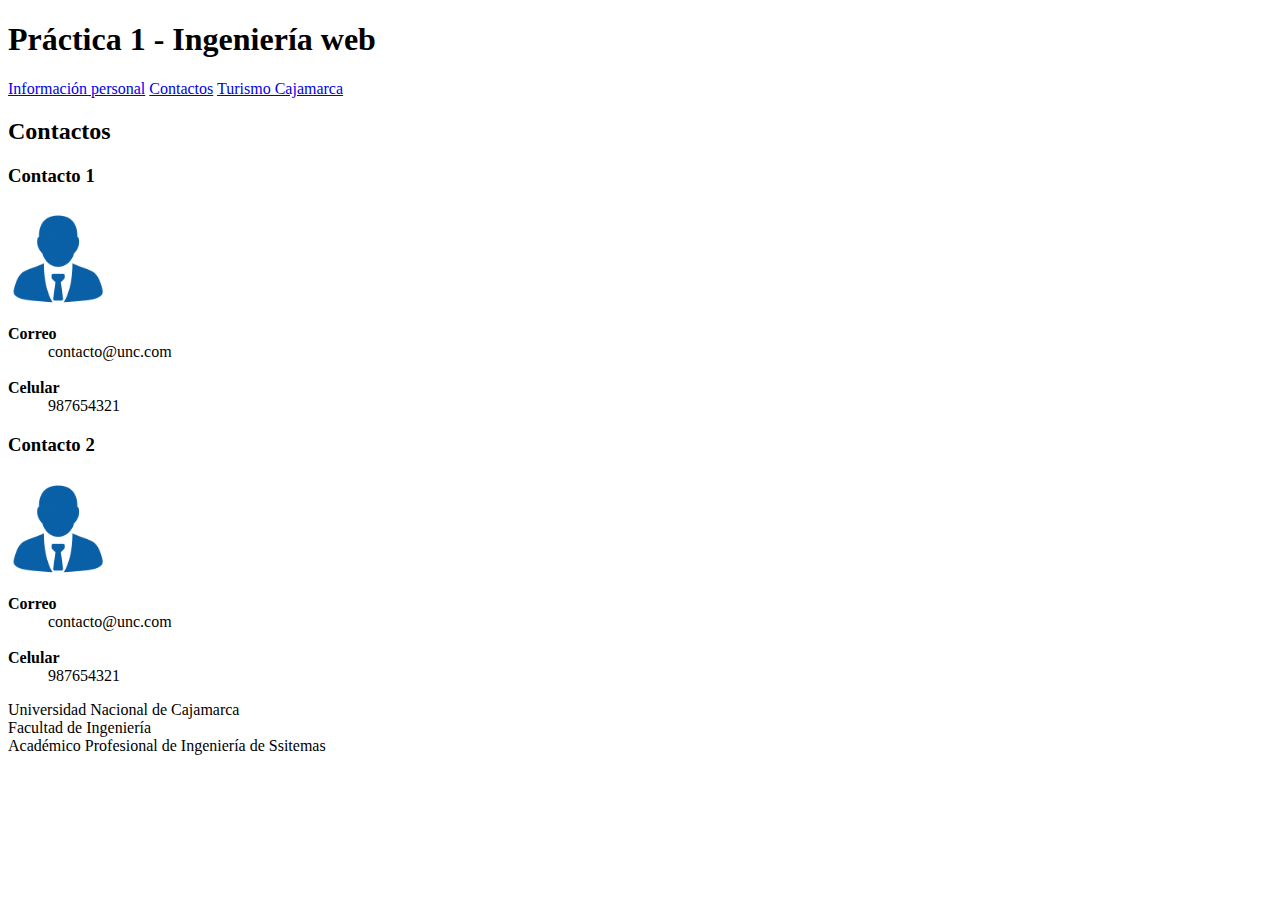
==== contactos.html @ 6e6560f9 "Add files via upload" ====
<!DOCTYPE html>
<html lang="en">

<head>
    <meta charset="UTF-8">
    <meta name="viewport" content="width=device-width, initial-scale=1.0">
    <meta http-equiv="X-UA-Compatible" content="ie=edge">
    <title>Document</title>
</head>

<body>
    <header>
        <h1>Práctica 1 - Ingeniería web</h1>
        <nav>
            <a href="index.html">Información personal</a>
            <a href="contactos.html">Contactos</a>
            <a href="turismo.html">Turismo Cajamarca</a>
        </nav>
    </header>
    <section>
        <h2>Contactos</h2>
        <section>
            <h3>Contacto 1</h3>
            <img src="img/perfil.png" alt="perfil" height="100" />
            <dl>
                <dt><strong>Correo</strong></dt>
                <dd>contacto@unc.com</dd>
                <dt><strong><br/>Celular</strong></dt>
                <dd>987654321</dd>
            </dl>
        </section>
        <section>
            <h3>Contacto 2</h3>
            <img src="img/perfil.png" alt="perfil" height="100" />
            <dl>
                <dt><strong>Correo</strong></dt>
                <dd>contacto@unc.com</dd>
                <dt><strong><br/>Celular</strong></dt>
                <dd>987654321</dd>
            </dl>
        </section>
    </section>
    <footer>
        <p>
            Universidad Nacional de Cajamarca
            <br/>Facultad de Ingeniería
            <br/> Académico Profesional de Ingeniería de Ssitemas
        </p>
    </footer>
</body>

</html>
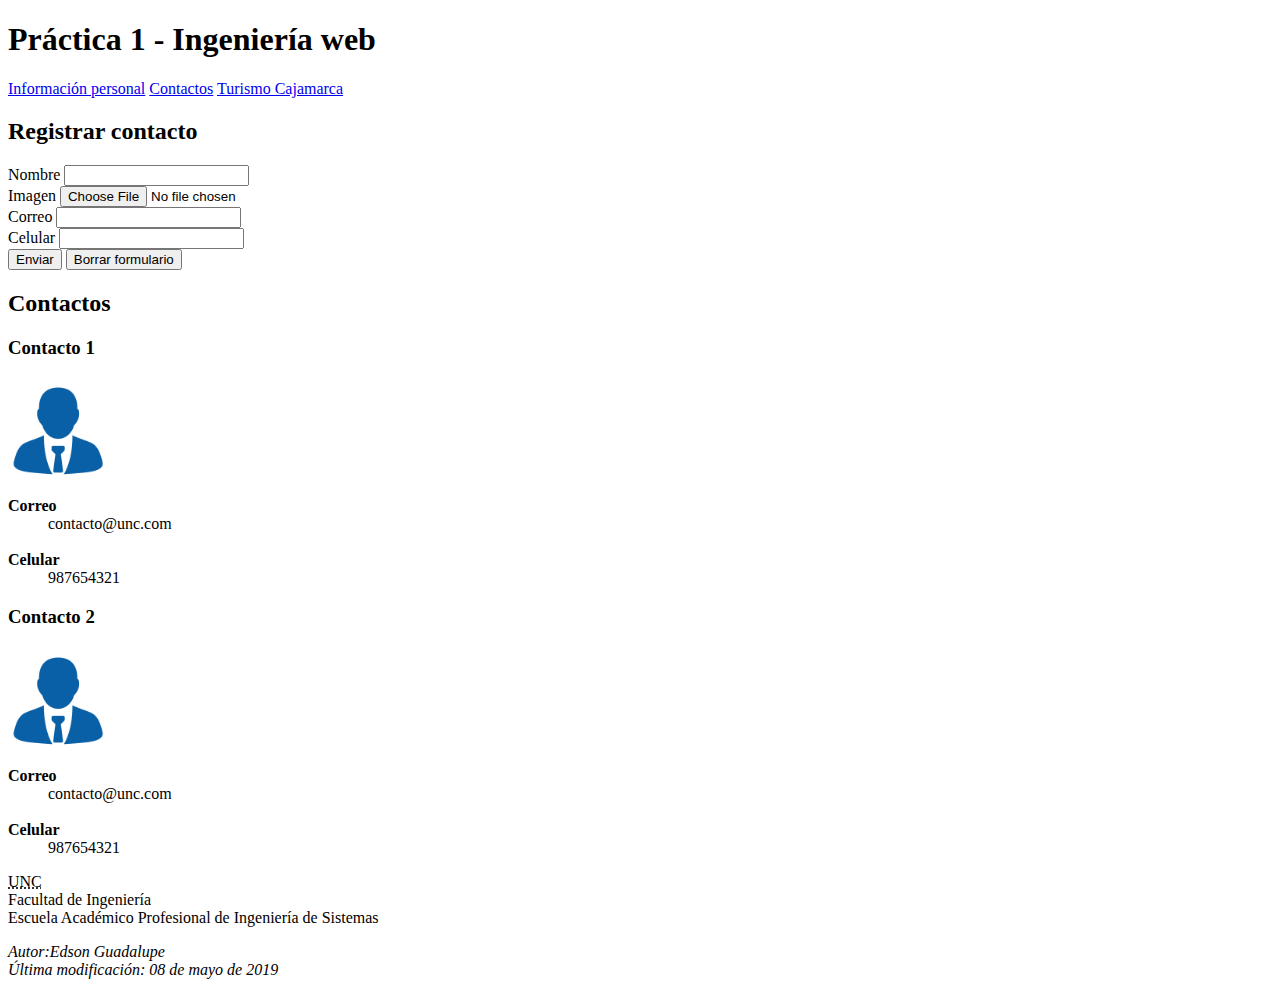
==== commit 857fedfa: "Add files via upload" ====
--- a/contactos.html
+++ b/contactos.html
@@ -5,7 +5,17 @@
     <meta charset="UTF-8">
     <meta name="viewport" content="width=device-width, initial-scale=1.0">
     <meta http-equiv="X-UA-Compatible" content="ie=edge">
+
     <title>Document</title>
+
+    <!--Metadatos del sitio web-->
+    <meta name="author" content="Edson Guadalupe" />
+    <meta name="robots" content="noindex, nofollow" />
+    <meta name="keywords" content="perfil, contactos, turismo, Cajamarca" />
+    <meta name="description" content="Tarea de la asignatura ingenieria web" />
+
+    <!--Favicon-->
+    <link rel="icon" type="image/png" href="img/html.png" />
 </head>
 
 <body>
@@ -17,6 +27,24 @@
             <a href="turismo.html">Turismo Cajamarca</a>
         </nav>
     </header>
+
+    <section>
+        <h2>Registrar contacto</h2>
+        <form>
+            Nombre
+            <input type="text" name="Nombre" value="" />
+            <br/> Imagen
+            <input type="file" name="Imagen" />
+            <br/> Correo
+            <input type="email" name="Correo" value="" />
+            <br/> Celular
+            <input type="tel" name="Celular" value="" />
+            <br/>
+            <input type="submit" name="Enviar" value="Enviar" />
+            <input type="reset" name="Borrar" value="Borrar formulario" />
+        </form>
+    </section>
+
     <section>
         <h2>Contactos</h2>
         <section>
@@ -42,10 +70,15 @@
     </section>
     <footer>
         <p>
-            Universidad Nacional de Cajamarca
+            <abbr title="Universidad Nacional de Cajamarca">UNC</abbr>
             <br/>Facultad de Ingeniería
-            <br/> Académico Profesional de Ingeniería de Ssitemas
+            <br/>Escuela Académico Profesional de Ingeniería de Sistemas
         </p>
+        <address>
+            Autor:Edson Guadalupe
+            <br/> 
+            Última modificación: 08 de mayo de 2019 
+        </address>
     </footer>
 </body>
 
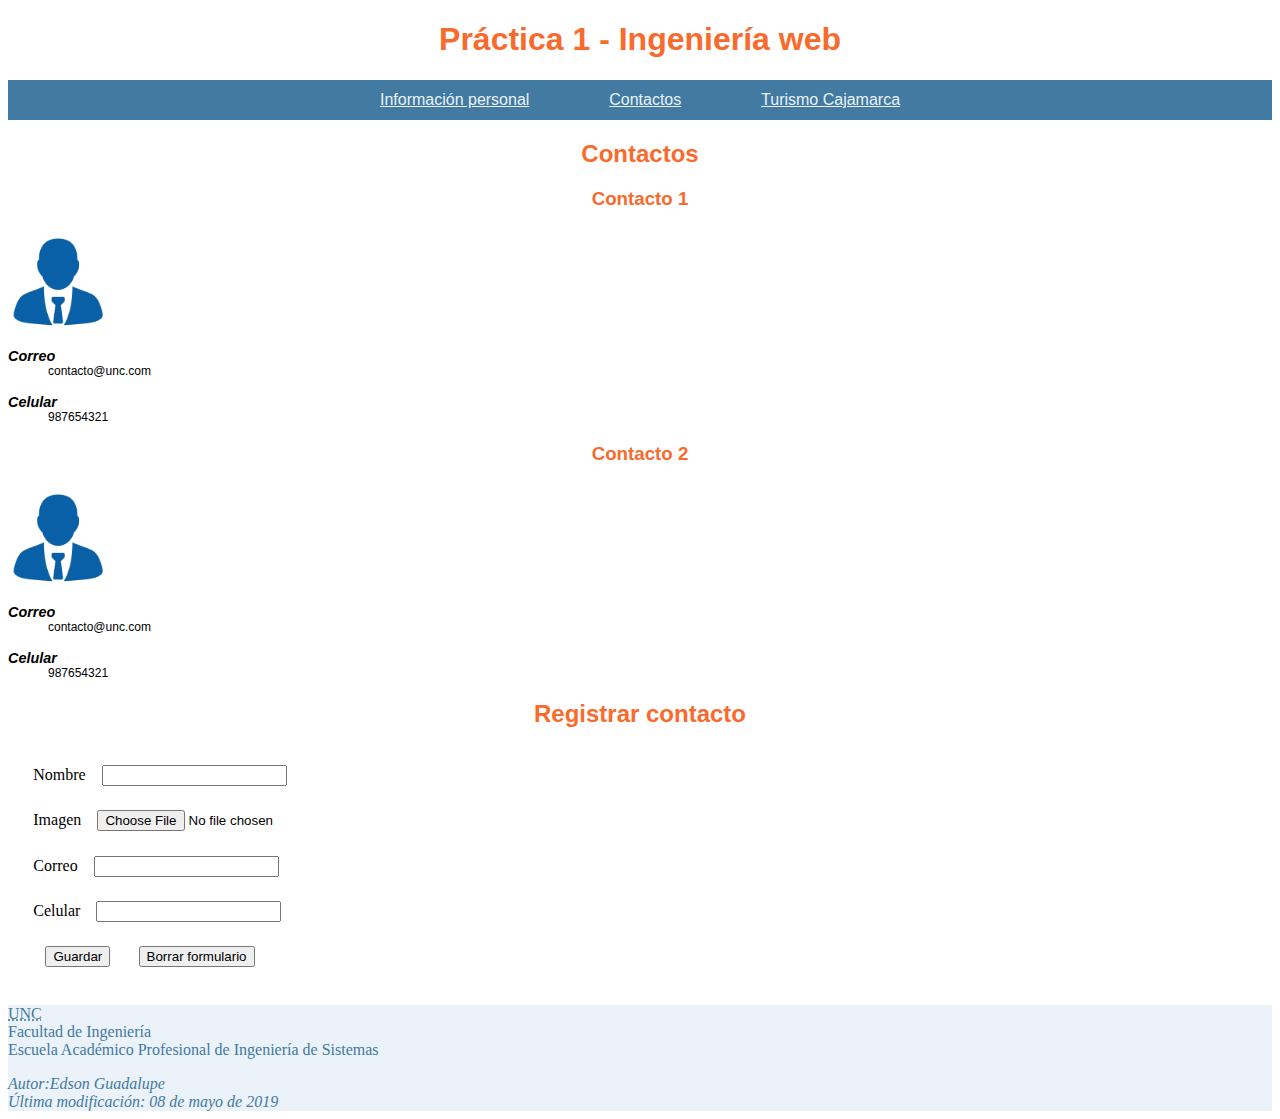
==== commit a398d533: "Add files via upload" ====
--- a/contactos.html
+++ b/contactos.html
@@ -16,6 +16,8 @@
 
     <!--Favicon-->
     <link rel="icon" type="image/png" href="img/html.png" />
+    <!--Css-->
+    <link rel="stylesheet" href="css/generic.css" type="text/css" />
 </head>
 
 <body>
@@ -27,23 +29,6 @@
             <a href="turismo.html">Turismo Cajamarca</a>
         </nav>
     </header>
-
-    <section>
-        <h2>Registrar contacto</h2>
-        <form>
-            Nombre
-            <input type="text" name="Nombre" value="" />
-            <br/> Imagen
-            <input type="file" name="Imagen" />
-            <br/> Correo
-            <input type="email" name="Correo" value="" />
-            <br/> Celular
-            <input type="tel" name="Celular" value="" />
-            <br/>
-            <input type="submit" name="Enviar" value="Enviar" />
-            <input type="reset" name="Borrar" value="Borrar formulario" />
-        </form>
-    </section>
 
     <section>
         <h2>Contactos</h2>
@@ -68,6 +53,24 @@
             </dl>
         </section>
     </section>
+
+    <section>
+        <h2>Registrar contacto</h2>
+        <form>
+            Nombre
+            <input type="text" name="Nombre" value="" />
+            <br/> Imagen
+            <input type="file" name="Imagen" />
+            <br/> Correo
+            <input type="email" name="Correo" value="" />
+            <br/> Celular
+            <input type="tel" name="Celular" value="" />
+            <br/>
+            <input type="submit" name="Guardar" value="Guardar" />
+            <input type="reset" name="Borrar" value="Borrar formulario" />
+        </form>
+    </section>
+
     <footer>
         <p>
             <abbr title="Universidad Nacional de Cajamarca">UNC</abbr>
--- a/css/generic.css
+++ b/css/generic.css
@@ -0,0 +1,65 @@
+body {
+    background: #ffffff;
+}
+
+h1,
+h2,
+h3,
+h4,
+h5,
+h6 {
+    color: #F96A2D;
+    text-align: center;
+    font-family: 'Franklin Gothic Medium', 'Arial Narrow', Arial, sans-serif;
+}
+
+dl dt {
+    text-align: justify;
+    font-family: Arial, Helvetica, sans-serif;
+    font-size: 90%;
+    font-style: oblique;
+}
+
+dl dd {
+    text-align: justify;
+    font-family: 'Segoe UI', Tahoma, Geneva, Verdana, sans-serif;
+    font-size: 75%;
+}
+
+nav {
+    background: #427AA1;
+    text-align: center;
+}
+
+nav a {
+    color: #EBF2FA;
+    font-family: 'Lucida Sans', 'Lucida Sans Regular', 'Lucida Grande', 'Lucida Sans Unicode', Geneva, Verdana, sans-serif;
+    line-height: 250%;
+    padding: 3%;
+}
+
+section p {
+    text-align: justify;
+}
+
+iframe {
+    width: 100%;
+}
+
+table {
+    text-align: center;
+}
+
+form {
+    text-align: justify;
+    margin: 2%;
+}
+
+form input {
+    margin: 1%;
+}
+
+footer {
+    background: #EBF2FA;
+    color: #427AA1;
+}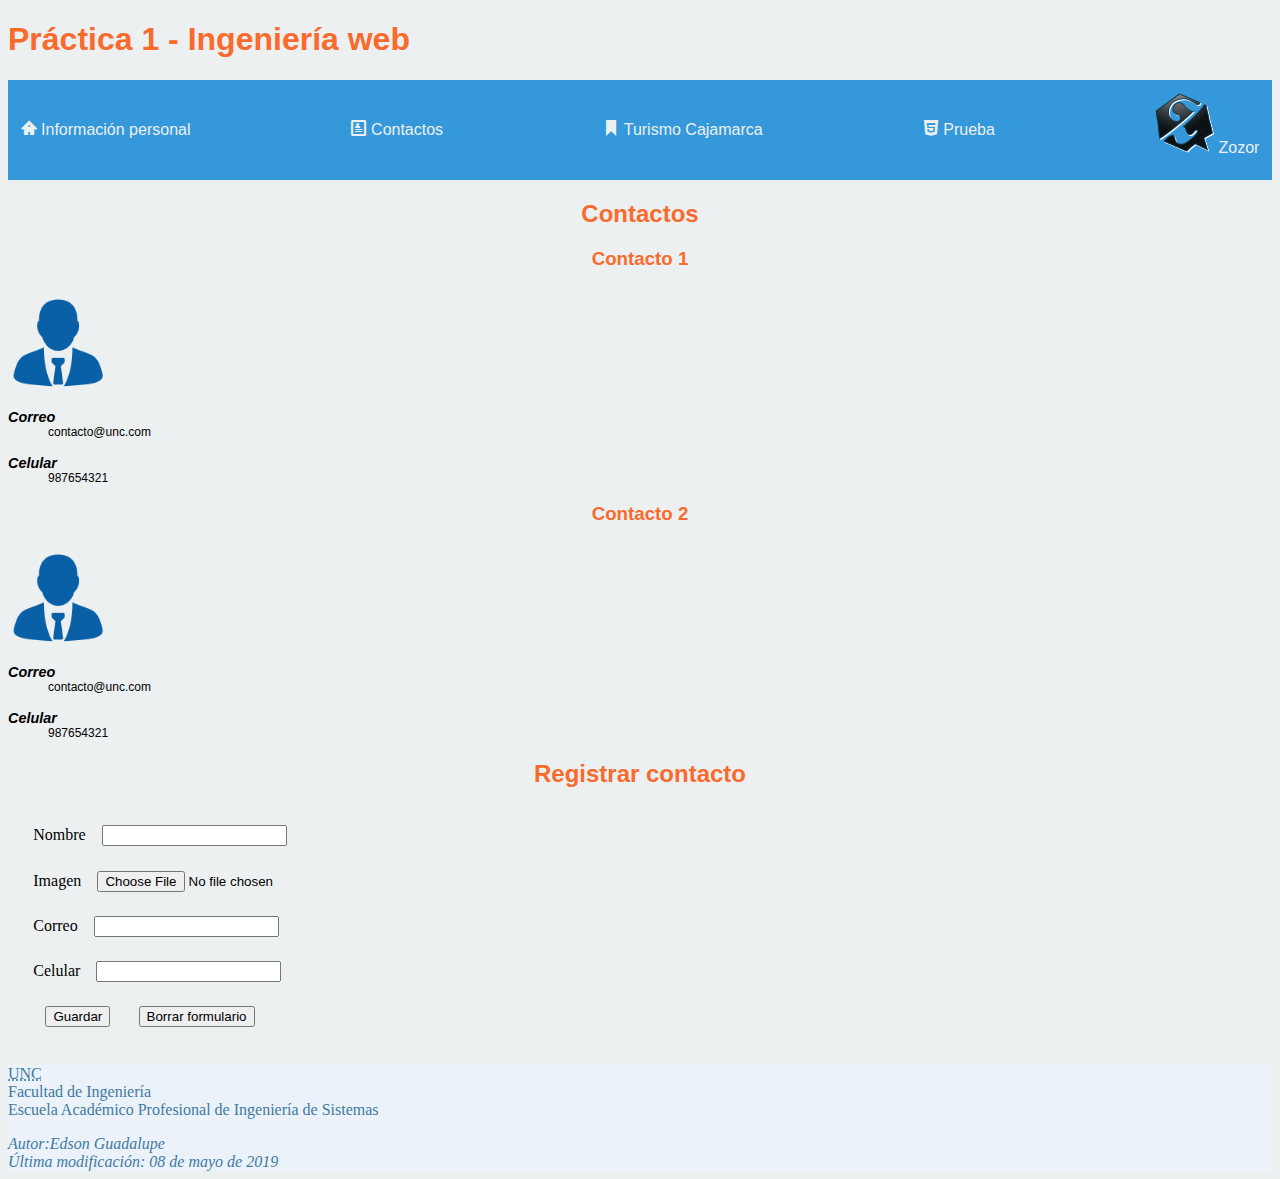
==== commit a740bf57: "Add files via upload" ====
--- a/contactos.html
+++ b/contactos.html
@@ -18,15 +18,18 @@
     <link rel="icon" type="image/png" href="img/html.png" />
     <!--Css-->
     <link rel="stylesheet" href="css/generic.css" type="text/css" />
+    <link rel="stylesheet" href="ifonts/style.css" type="text/css" />
 </head>
 
 <body>
     <header>
         <h1>Práctica 1 - Ingeniería web</h1>
         <nav>
-            <a href="index.html">Información personal</a>
-            <a href="contactos.html">Contactos</a>
-            <a href="turismo.html">Turismo Cajamarca</a>
+            <a href="index.html"><span class="icon-home2"></span> Información personal</a>
+            <a href="contactos.html"><span class="icon-profile"></span> Contactos</a>
+            <a href="turismo.html"><span class="icon-bookmark"></span> Turismo Cajamarca</a>
+            <a href="prueba.html"><span class="icon-html-five"></span> Prueba</a>
+            <a href="ejercicio1.html"><img src="imgZozor/zozor_logo.png"></img> Zozor</a>
         </nav>
     </header>
 
--- a/css/generic.css
+++ b/css/generic.css
@@ -1,5 +1,5 @@
 body {
-    background: #ffffff;
+    background: #ecf0f1;
 }
 
 h1,
@@ -11,6 +11,10 @@
     color: #F96A2D;
     text-align: center;
     font-family: 'Franklin Gothic Medium', 'Arial Narrow', Arial, sans-serif;
+}
+
+header h1 {
+    text-align: left;
 }
 
 dl dt {
@@ -27,27 +31,65 @@
 }
 
 nav {
-    background: #427AA1;
     text-align: center;
+    display: flex;
+    justify-content: space-between;
+    align-items: center;
+    padding-top: 1%;
+    padding-bottom: 1%;
+    background: #3498db;
 }
 
 nav a {
-    color: #EBF2FA;
+    color: #ecf0f1;
     font-family: 'Lucida Sans', 'Lucida Sans Regular', 'Lucida Grande', 'Lucida Sans Unicode', Geneva, Verdana, sans-serif;
     line-height: 250%;
-    padding: 3%;
+    text-decoration-line: none;
+    border: 52px;
+    margin-left: 1%;
+    margin-right: 1%;
+}
+
+nav a:hover {
+    color: #e67e22;
+    text-decoration-line: underline;
+    background: #EBF2FA;
+    border-radius: 50%;
+}
+
+nav a:active {
+    color: #EBF2FA;
+    text-decoration-line: underline;
+    background: #e74c3c;
+    border-radius: 50%;
 }
 
 section p {
     text-align: justify;
+    font-family: 'Trebuchet MS', 'Lucida Sans Unicode', 'Lucida Grande', 'Lucida Sans', Arial, sans-serif;
+    font-size: 90%;
 }
 
 iframe {
-    width: 100%;
+    width: 90%;
+    margin: 5%;
 }
 
 table {
     text-align: center;
+    width: 90%;
+    margin-left: 10%;
+    margin-right: 10%;
+}
+
+th {
+    background: #DC4505;
+    color: #FFFFFF;
+}
+
+td {
+    color: #FFFFFF;
+    background: #F97740;
 }
 
 form {
@@ -62,4 +104,11 @@
 footer {
     background: #EBF2FA;
     color: #427AA1;
+}
+
+.turismo img {
+    width: 70%;
+    height: 70%;
+    margin-left: 15%;
+    margin-right: 15%;
 }--- a/ifonts/style.css
+++ b/ifonts/style.css
@@ -0,0 +1,80 @@
+@font-face {
+  font-family: 'icomoon';
+  src:  url('fonts/icomoon.eot?ho3nln');
+  src:  url('fonts/icomoon.eot?ho3nln#iefix') format('embedded-opentype'),
+    url('fonts/icomoon.ttf?ho3nln') format('truetype'),
+    url('fonts/icomoon.woff?ho3nln') format('woff'),
+    url('fonts/icomoon.svg?ho3nln#icomoon') format('svg');
+  font-weight: normal;
+  font-style: normal;
+}
+
+[class^="icon-"], [class*=" icon-"] {
+  /* use !important to prevent issues with browser extensions that change fonts */
+  font-family: 'icomoon' !important;
+  speak: none;
+  font-style: normal;
+  font-weight: normal;
+  font-variant: normal;
+  text-transform: none;
+  line-height: 1;
+
+  /* Better Font Rendering =========== */
+  -webkit-font-smoothing: antialiased;
+  -moz-osx-font-smoothing: grayscale;
+}
+
+.icon-home2:before {
+  content: "\e901";
+}
+.icon-pencil:before {
+  content: "\e905";
+}
+.icon-profile:before {
+  content: "\e923";
+}
+.icon-download3:before {
+  content: "\e9c7";
+}
+.icon-bookmark:before {
+  content: "\e9d2";
+}
+.icon-checkmark:before {
+  content: "\ea10";
+}
+.icon-google3:before {
+  content: "\ea8a";
+}
+.icon-facebook2:before {
+  content: "\ea91";
+}
+.icon-instagram:before {
+  content: "\ea92";
+}
+.icon-whatsapp:before {
+  content: "\ea93";
+}
+.icon-twitter:before {
+  content: "\ea96";
+}
+.icon-youtube:before {
+  content: "\ea9d";
+}
+.icon-github:before {
+  content: "\eab0";
+}
+.icon-appleinc:before {
+  content: "\eabe";
+}
+.icon-android:before {
+  content: "\eac0";
+}
+.icon-wikipedia:before {
+  content: "\eac8";
+}
+.icon-firefox:before {
+  content: "\eada";
+}
+.icon-html-five:before {
+  content: "\eae4";
+}
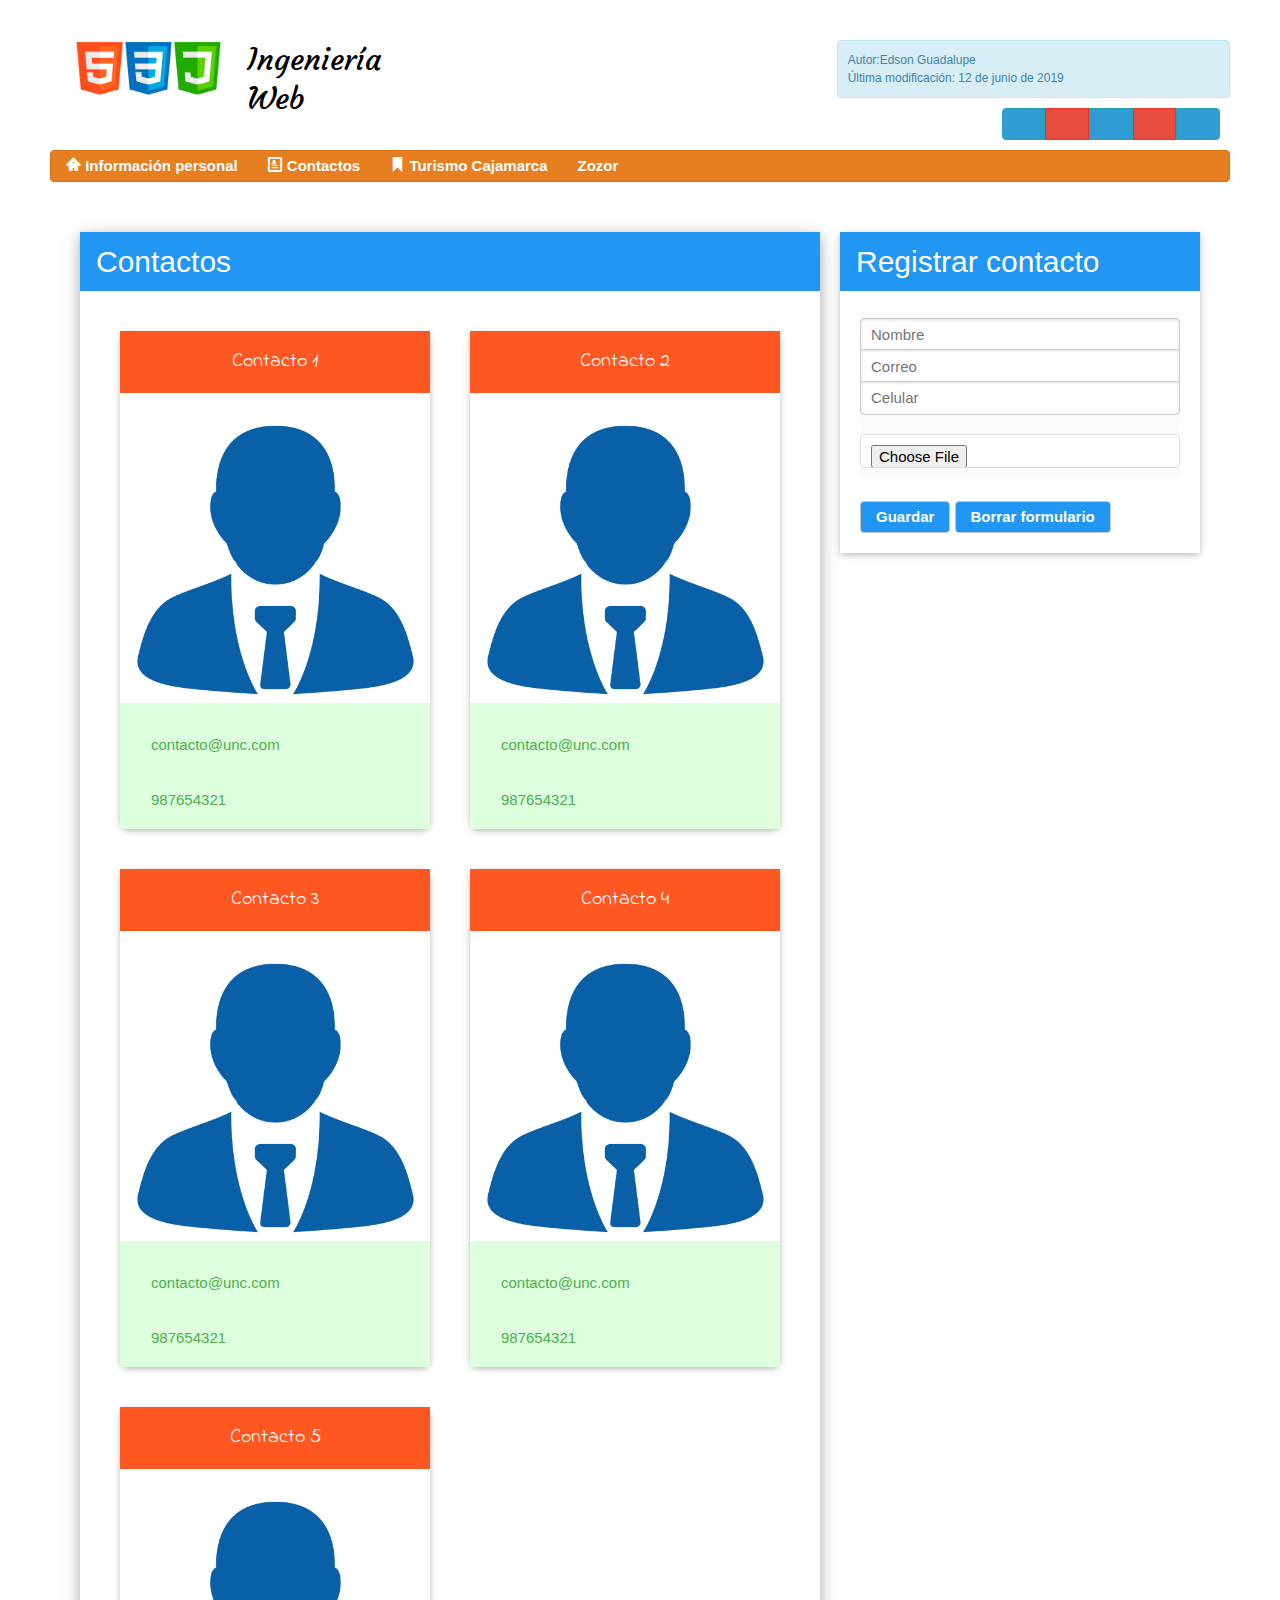
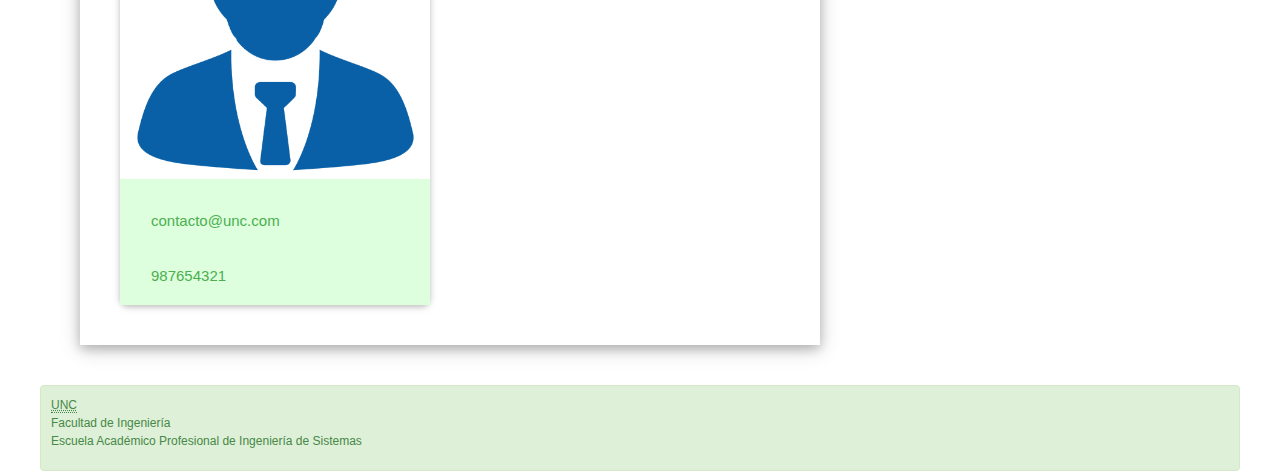
==== commit d031fc29: "Add files via upload" ====
--- a/contactos.html
+++ b/contactos.html
@@ -6,7 +6,7 @@
     <meta name="viewport" content="width=device-width, initial-scale=1.0">
     <meta http-equiv="X-UA-Compatible" content="ie=edge">
 
-    <title>Document</title>
+    <title>Iweb: contactos</title>
 
     <!--Metadatos del sitio web-->
     <meta name="author" content="Edson Guadalupe" />
@@ -16,76 +16,228 @@
 
     <!--Favicon-->
     <link rel="icon" type="image/png" href="img/html.png" />
+
+    <!-- Modernizr -->
+    <script src="css/groundwork-master/js/libs/modernizr-2.6.2.min.js"></script>
+    <!-- framework css -->
+    <link type="text/css" rel="stylesheet" href="css/groundwork-master/css/groundwork.css">
+    <link type="text/css" rel="stylesheet" href="css/w3.css">
+    <link type="text/css" rel="stylesheet" href="css/pure-release-1.0.0/pure.css">
+
     <!--Css-->
+    <!--
     <link rel="stylesheet" href="css/generic.css" type="text/css" />
-    <link rel="stylesheet" href="ifonts/style.css" type="text/css" />
+    -->
+    <!--Ifonts-->
+    <link rel="stylesheet" href="ifonts/icomoon/style.css" type="text/css" />
+    <link rel="stylesheet" href="ifonts/fontawesome-free-5.9.0-web/css/all.css" type="text/css" />
+
+    <!--Tfonts-->
+    <link href="https://fonts.googleapis.com/css?family=Courgette|Open+Sans&display=swap" rel="stylesheet">
+    <link href="https://fonts.googleapis.com/css?family=Indie+Flower&display=swap" rel="stylesheet">
+    <link rel="stylesheet" href="css/tfonts.css" type="text/css" />
 </head>
 
-<body>
-    <header>
-        <h1>Práctica 1 - Ingeniería web</h1>
-        <nav>
-            <a href="index.html"><span class="icon-home2"></span> Información personal</a>
-            <a href="contactos.html"><span class="icon-profile"></span> Contactos</a>
-            <a href="turismo.html"><span class="icon-bookmark"></span> Turismo Cajamarca</a>
-            <a href="prueba.html"><span class="icon-html-five"></span> Prueba</a>
-            <a href="ejercicio1.html"><img src="imgZozor/zozor_logo.png"></img> Zozor</a>
+<body class="container">
+    <header class="top padded">
+        <div class="row">
+            <div class="three sixths flash animated ">
+                <a href="index.html">
+                    <div class="one third">
+                        <img src="img/iWeb.png" alt="Iweb" width="100%" />
+                    </div>
+                    <div class="one thirds pad-top">
+                        <h1 class="w3-text-black tfont-Courgette">Ingeniería Web</h1>
+                    </div>
+                </a>
+            </div>
+            <div class="two sixths right-one triple-gap-top">
+                <address class="info box small lightSpeedIn animated ">
+                            Autor:Edson Guadalupe
+                            <br/> 
+                            Última modificación: 12 de junio de 2019 
+                        </address>
+                <div class="padded pull-right fadeInLeft animated">
+                    <ul class="button-group">
+                        <li>
+                            <button class="info"><i class="fab fa-facebook-f"></i></button>
+                        </li>
+                        <li>
+                            <button class="red"><i class="fab fa-google-plus-g"></i></button>
+                        </li>
+                        <li>
+                            <button class="info"><i class="fab fa-twitter"></i></button>
+                        </li>
+                        <li>
+                            <button class="red"><i class="fab fa-pinterest-p"></i></button>
+                        </li>
+
+                        <li>
+                            <button class="info"><i class="fab fa-linkedin-in"></i></button>
+                        </li>
+
+                    </ul>
+                </div>
+            </div>
+        </div>
+
+        <nav class="nav orange">
+            <ul>
+                <li><a class="orange button" href="index.html"><span class="icon-home2"></span> Información personal</a></li>
+                <li><a class="orange button" href="contactos.html"><span class="icon-profile"></span> Contactos</a></li>
+                <li><a class="orange button" href="turismo.html"><span class="icon-bookmark"></span> Turismo Cajamarca</a></li>
+                <li><a class="orange button" href="ejercicio1.html"> Zozor</a></li>
+            </ul>
         </nav>
     </header>
 
-    <section>
-        <h2>Contactos</h2>
-        <section>
-            <h3>Contacto 1</h3>
-            <img src="img/perfil.png" alt="perfil" height="100" />
-            <dl>
-                <dt><strong>Correo</strong></dt>
-                <dd>contacto@unc.com</dd>
-                <dt><strong><br/>Celular</strong></dt>
-                <dd>987654321</dd>
-            </dl>
-        </section>
-        <section>
-            <h3>Contacto 2</h3>
-            <img src="img/perfil.png" alt="perfil" height="100" />
-            <dl>
-                <dt><strong>Correo</strong></dt>
-                <dd>contacto@unc.com</dd>
-                <dt><strong><br/>Celular</strong></dt>
-                <dd>987654321</dd>
-            </dl>
-        </section>
-    </section>
-
-    <section>
-        <h2>Registrar contacto</h2>
-        <form>
-            Nombre
-            <input type="text" name="Nombre" value="" />
-            <br/> Imagen
-            <input type="file" name="Imagen" />
-            <br/> Correo
-            <input type="email" name="Correo" value="" />
-            <br/> Celular
-            <input type="tel" name="Celular" value="" />
-            <br/>
-            <input type="submit" name="Guardar" value="Guardar" />
-            <input type="reset" name="Borrar" value="Borrar formulario" />
-        </form>
-    </section>
-
-    <footer>
+    <div class="double-gapped padded">
+        <div class="row">
+            <div class="two thirds">
+                <section class="gapped w3-card-4">
+                    <header class="w3-container w3-blue">
+                        <h2>Contactos</h2>
+                    </header>
+
+                    <div class="container double-padded row">
+                        <section class="double-padded one half bounceIn animated ">
+                            <div class="w3-card w3-round-large">
+                                <header class="w3-container w3-center w3-padding w3-deep-orange">
+                                    <h4 class="tfont-IndieFlower">Contacto 1</h4>
+                                </header>
+                                <div class="w3-display-container w3-text-blue">
+                                    <img src="img/perfil.png" alt="perfil" width="100%" />
+
+                                </div>
+                                <footer class="w3-container w3-padding w3-pale-green w3-text-green">
+                                    <dl>
+                                        <dt><i class="far fa-envelope"></i></dt>
+                                        <dd>contacto@unc.com</dd>
+                                        <dt><i class="fas fa-mobile-alt"></i></dt>
+                                        <dd>987654321</dd>
+                                    </dl>
+                                </footer>
+                            </div>
+                        </section>
+                        <section class="double-padded one half bounceIn animated ">
+                            <div class="w3-card w3-round-large">
+                                <header class="w3-container w3-center w3-padding w3-deep-orange">
+                                    <h4 class="tfont-IndieFlower">Contacto 2</h4>
+                                </header>
+                                <div class="w3-display-container w3-text-blue">
+                                    <img src="img/perfil.png" alt="perfil" width="100%" />
+
+                                </div>
+                                <footer class="w3-container w3-padding w3-pale-green w3-text-green">
+                                    <dl>
+                                        <dt><i class="far fa-envelope"></i></dt>
+                                        <dd>contacto@unc.com</dd>
+                                        <dt><i class="fas fa-mobile-alt"></i></dt>
+                                        <dd>987654321</dd>
+                                    </dl>
+                                </footer>
+                            </div>
+                        </section>
+                        <section class="double-padded one half bounceIn animated">
+                            <div class="w3-card w3-round-large">
+                                <header class="w3-container w3-center w3-padding w3-deep-orange">
+                                    <h4 class="tfont-IndieFlower">Contacto 3</h4>
+                                </header>
+                                <div class="w3-display-container w3-text-blue">
+                                    <img src="img/perfil.png" alt="perfil" width="100%" />
+
+                                </div>
+                                <footer class="w3-container w3-padding w3-pale-green w3-text-green">
+                                    <dl>
+                                        <dt><i class="far fa-envelope"></i></dt>
+                                        <dd>contacto@unc.com</dd>
+                                        <dt><i class="fas fa-mobile-alt"></i></dt>
+                                        <dd>987654321</dd>
+                                    </dl>
+                                </footer>
+                            </div>
+                        </section>
+                        <section class="double-padded one half bounceIn animated">
+                            <div class="w3-card w3-round-large">
+                                <header class="w3-container w3-center w3-padding w3-deep-orange">
+                                    <h4 class="tfont-IndieFlower">Contacto 4</h4>
+                                </header>
+                                <div class="w3-display-container w3-text-blue">
+                                    <img src="img/perfil.png" alt="perfil" width="100%" />
+
+                                </div>
+                                <footer class="w3-container w3-padding w3-pale-green w3-text-green">
+                                    <dl>
+                                        <dt><i class="far fa-envelope"></i></dt>
+                                        <dd>contacto@unc.com</dd>
+                                        <dt><i class="fas fa-mobile-alt"></i></dt>
+                                        <dd>987654321</dd>
+                                    </dl>
+                                </footer>
+                            </div>
+                        </section>
+                        <section class="double-padded one half bounceIn animated">
+                            <div class="w3-card w3-round-large">
+                                <header class="w3-container w3-center w3-padding w3-deep-orange">
+                                    <h4 class="tfont-IndieFlower">Contacto 5</h4>
+                                </header>
+                                <div class="w3-display-container w3-text-blue">
+                                    <img src="img/perfil.png" alt="perfil" width="100%" />
+
+                                </div>
+                                <footer class="w3-container w3-padding w3-pale-green w3-text-green">
+                                    <dl>
+                                        <dt><i class="far fa-envelope"></i></dt>
+                                        <dd>contacto@unc.com</dd>
+                                        <dt><i class="fas fa-mobile-alt"></i></dt>
+                                        <dd>987654321</dd>
+                                    </dl>
+                                </footer>
+                            </div>
+                        </section>
+                    </div>
+                </section>
+            </div>
+            <div class="one third">
+                <section class="gapped w3-card-2 fadeInUp animated">
+                    <header class="w3-container w3-blue">
+                        <h2>Registrar contacto</h2>
+                    </header>
+
+                    <form class="double-padded pure-form pure-form-aligned container">
+                        <fieldset class="pure-group">
+                            <input type="text" class="pure-input-1" placeholder="Nombre">
+                            <input type="email" class="pure-input-1" placeholder="Correo">
+                            <input type="tel" class="pure-input-1" placeholder="Celular">
+
+                        </fieldset>
+                        <fieldset class="pure-group">
+                            <input type="file" class="pure-input-1" placeholder="Imagen" style="color: transparent" placeholder="Imagen">
+                        </fieldset>
+                        <br>
+                        <input class="w3-button w3-blue" type="submit" name="Guardar" value="Guardar" />
+                        <input class="w3-button w3-blue" type="reset" name="Borrar" value="Borrar formulario" />
+
+                    </form>
+                </section>
+            </div>
+        </div>
+
+    </div>
+
+
+    <footer class="padded block bottom success small box">
         <p>
             <abbr title="Universidad Nacional de Cajamarca">UNC</abbr>
             <br/>Facultad de Ingeniería
             <br/>Escuela Académico Profesional de Ingeniería de Sistemas
         </p>
-        <address>
-            Autor:Edson Guadalupe
-            <br/> 
-            Última modificación: 08 de mayo de 2019 
-        </address>
     </footer>
+
+
+    <!--js-->
+    <script type="text/javascript" src="css/groundwork-master/js/libs/jquery-1.10.2.min.js"></script>
+    <script type="text/javascript" src="css/groundwork-master/js/groundwork.all.js"></script>
 </body>
 
 </html>--- a/css/groundwork-master/css/groundwork.css
+++ b/css/groundwork-master/css/groundwork.css
@@ -0,0 +1 @@
+*,:after,:before{-moz-box-sizing:border-box;box-sizing:border-box}html,body{-webkit-text-size-adjust:none}html,body,div,span,header,footer,aside,nav,menu,main,section,article,details,h1,h2,h3,h4,h5,h6,p,ol,ul,li,dl,dt,dd,em,small,big,strong,b,u,i,sub,sup,del,strike,q,blockquote,cite,time,address,code,pre,a,img,center,hr,form,fieldset,legend,label,input,textarea,button,table,caption,tbody,thead,tfoot,tr,th,td,iframe,object,canvas,audio,video,embed{margin:0;padding:0;border:0;font:inherit;vertical-align:baseline}header,footer,aside,menu,nav,section,article,details{display:block}table{border-collapse:collapse;border-spacing:0}script{display:none!important}html,body{width:100%!important;min-height:100%;background:#fff}html{width:100%;height:100%}hr{border:0;border-bottom:1px solid #ddd;margin:10px auto;clear:both}img,a img{max-width:100%;border:0}.clear,.clearfix,ul.button-group:after,ol.button-group:after,.nav ul,.tabs>div,[role~=tabpanel]{clear:both}.clear:after,.clearfix:after,ul.button-group:after,ol.button-group:after,.nav ul:after,.tabs>div:after,[role~=tabpanel]:after{content:" ";display:block;height:0;font-size:0;clear:both;visibility:hidden}.padded,.box,.tabs>div,[role~=tabpanel]{padding:10px}.half-padded{padding:5px}.double-padded{padding:20px}.triple-padded{padding:30px}.pad-top{padding-top:10px}.half-pad-top{padding-top:5px}.double-pad-top{padding-top:20px}.triple-pad-top{padding-top:30px}.pad-right{padding-right:10px}.half-pad-right{padding-right:5px}.double-pad-right{padding-right:20px}.triple-pad-right{padding-right:30px}.pad-bottom{padding-bottom:10px}.half-pad-bottom{padding-bottom:5px}.double-pad-bottom{padding-bottom:20px}.triple-pad-bottom{padding-bottom:30px}.pad-left{padding-left:10px}.half-pad-left{padding-left:5px}.double-pad-left{padding-left:20px}.triple-pad-left{padding-left:30px}.gapped{margin:10px}.half-gapped{margin:5px}.double-gapped{margin:20px}.triple-gapped{margin:30px}.gap-top{margin-top:10px}.half-gap-top{margin-top:5px}.double-gap-top{margin-top:20px}.triple-gap-top{margin-top:30px}.gap-right{margin-right:10px}.half-gap-right{margin-right:5px}.double-gap-right{margin-right:20px}.triple-gap-right{margin-right:30px}.gap-bottom{margin-bottom:10px}.half-gap-bottom{margin-bottom:5px}.double-gap-bottom{margin-bottom:20px}.triple-gap-bottom{margin-bottom:30px}.gap-left,.dropdown>a:after,.dropdown>button:after,.dropdown .button:after{margin-left:10px}.half-gap-left{margin-left:5px}.double-gap-left{margin-left:20px}.triple-gap-left{margin-left:30px}.offset{margin:-10px}.half-offset{margin:-5px}.double-offset{margin:-20px}.triple-offset{margin:-30px}.offset-top{margin-top:-10px}.half-offset-top{margin-top:-5px}.double-offset-top{margin-top:-20px}.triple-offset-top{margin-top:-30px}.offset-right{margin-right:-10px}.half-offset-right{margin-right:-5px}.double-offset-right{margin-right:-20px}.triple-offset-right{margin-right:-30px}.offset-bottom{margin-bottom:-10px}.half-offset-bottom{margin-bottom:-5px}.double-offset-bottom{margin-bottom:-20px}.triple-offset-bottom{margin-bottom:-30px}.offset-left{margin-left:-10px}.half-offset-left{margin-left:-5px}.double-offset-left{margin-left:-20px}.triple-offset-left{margin-left:-30px}.stick,.fixed{position:fixed}.stick.top,.fixed.top{position:fixed;top:0}.stick.right,.fixed.right{position:fixed;right:0}.stick.bottom,.fixed.bottom{position:fixed;bottom:0}.stick.left,.fixed.left{position:fixed;left:0}.stick.middle,.fixed.middle{position:fixed;top:50%}.stick.center,.fixed.center{position:fixed;left:50%}.absolute,.tabs:not(.accordion).vertical>ul{position:absolute}.absolute.top,.tabs:not(.accordion).vertical>ul{position:absolute;top:0}.absolute.right{position:absolute;right:0}.absolute.bottom,.tabs:not(.accordion).vertical>ul{position:absolute;bottom:0}.absolute.left,.tabs:not(.accordion).vertical>ul{position:absolute;left:0}.absolute.middle{position:absolute;top:50%}.absolute.center{position:absolute;left:50%}.relative,sup,sub,blockquote,.box,.message,[role~=alert],[role~=status],.nav,[role~=navigation],.nav li,.tabs:not(.accordion){position:relative}.static{position:static}.inline{display:inline}.inline-block,a:before,a:after,code,button,input[type=submit],input[type=button],input[type=reset],.button,a.button,a.button:visited,[role~=button],.dropdown,.dropdown>a:after,.dropdown>button:after,.dropdown .button:after,input[type=checkbox],input[type=radio],.nav a,.nav a:visited,.nav button,.tabs>ul li,[role~=tab]{display:inline-block;width:auto}.block,button.block,input[type=submit].block,input[type=button].block,input[type=reset].block,.button.block,a.button.block,a.button.block:visited,ul.button-group li a.block,ul.button-group li button.block,ol.button-group li a.block,ol.button-group li button.block,[role~=button].block,.dropdown ul li,.dropdown ul li a,.dropdown ul li button,ul.button-group:after,ol.button-group:after,ul.button-group li,ol.button-group li,ul.button-group li a,ol.button-group li a,ul.button-group li button,ol.button-group li button,.dropdown.on ul,.dropdown.active ul,.dropdown[aria-selected=true] ul,.dropdown[aria-pressed=true] ul,.nav li,.tabs.vertical>ul li,.tabs.accordion>ul li{display:block}.hidden{display:none!important}.small,sup,sub,small{font-size:.8em}.medium{font-size:1em}big,.large{font-size:1.5em}em,q{font-style:italic}b,q,blockquote,strong,.nav a,.nav a:visited,.nav button{font-weight:900}html,body,.unstyled,ul.checklist,ul.list,ol.list,ul.unstyled,ol.unstyled,ul.button-group,ol.button-group,.nav ul,.tabs>ul,[role~=tablist],.zero,input[type=checkbox],input[type=radio]{margin:0;padding:0}.pull-right,.nav button.hamburger,.nav li[role=menu]>a:after,.nav li[role=menu]>button:after{float:right}.pull-left,.nav li{float:left}.pull-none,.nav.vertical li{float:none}.bordered{border:1px solid #ddd}.border-top{border-top:1px solid #ddd}.border-right{border-right:1px solid #ddd}.border-bottom{border-bottom:1px solid #ddd}.border-left{border-left:1px solid #ddd}.align-top{display:table-cell;vertical-align:top}.align-right{text-align:right}.align-bottom{display:table-cell;vertical-align:bottom}.align-left,.nav li ul a,.nav li ul button{text-align:left}.align-center,.nav a,.nav a:visited,.nav button{text-align:center}.justify{text-align:justify}.unstyled,ul.checklist,ul.list,ol.list,ul.unstyled,ol.unstyled,ul.button-group,ol.button-group,.nav ul,.tabs>ul,[role~=tablist]{list-style:none}.truncate,.js .responsive:not(table){overflow:hidden;white-space:nowrap;text-overflow:ellipsis}.center{display:block;margin:0 auto}.square{-o-border-radius:0;border-radius:0}.round{-o-border-radius:9999em;border-radius:9999em}.rotate-90{display:inline-block;width:auto;-webkit-transform:rotate(90deg);transform:rotate(90deg)}.rotate-90-ctr{display:inline-block;width:auto;-webkit-transform:rotate(-90deg);transform:rotate(-90deg)}.rotate-180{display:inline-block;width:auto;-webkit-transform:rotate(180deg);transform:rotate(180deg)}.rotate-180-ctr{display:inline-block;width:auto;-webkit-transform:rotate(-180deg);transform:rotate(-180deg)}.rotate-270{display:inline-block;width:auto;-webkit-transform:rotate(270deg);transform:rotate(270deg)}.rotate-270-ctr{display:inline-block;width:auto;-webkit-transform:rotate(-270deg);transform:rotate(-270deg)}.rotate-360{display:inline-block;width:auto;-webkit-transform:rotate(360deg);transform:rotate(360deg)}.rotate-360-ctr{display:inline-block;width:auto;-webkit-transform:rotate(-360deg);transform:rotate(-360deg)}.transition{-webkit-transition:all 1s;transition:all 1s}.no-transition{-webkit-transition:none!important;transition:none!important}.container{max-width:1200px;margin:0 auto}.row{clear:both;width:100%}.row:after{content:" ";display:block;height:0;font-size:0;clear:both;visibility:hidden}.column,.whole,.wholes,.whole.one,.wholes.one,.half,.halves,.half.one,.halves.one,.half.two,.halves.two,.third,.thirds,.third.one,.thirds.one,.third.two,.thirds.two,.third.three,.thirds.three,.fourth,.fourths,.fourth.one,.fourths.one,.fourth.two,.fourths.two,.fourth.three,.fourths.three,.fourth.four,.fourths.four,.fifth,.fifths,.fifth.one,.fifths.one,.fifth.two,.fifths.two,.fifth.three,.fifths.three,.fifth.four,.fifths.four,.fifth.five,.fifths.five,.sixth,.sixths,.sixth.one,.sixths.one,.sixth.two,.sixths.two,.sixth.three,.sixths.three,.sixth.four,.sixths.four,.sixth.five,.sixths.five,.sixth.six,.sixths.six,.seventh,.sevenths,.seventh.one,.sevenths.one,.seventh.two,.sevenths.two,.seventh.three,.sevenths.three,.seventh.four,.sevenths.four,.seventh.five,.sevenths.five,.seventh.six,.sevenths.six,.seventh.seven,.sevenths.seven,.eighth,.eighths,.eighth.one,.eighths.one,.eighth.two,.eighths.two,.eighth.three,.eighths.three,.eighth.four,.eighths.four,.eighth.five,.eighths.five,.eighth.six,.eighths.six,.eighth.seven,.eighths.seven,.eighth.eight,.eighths.eight,.ninth,.ninths,.ninth.one,.ninths.one,.ninth.two,.ninths.two,.ninth.three,.ninths.three,.ninth.four,.ninths.four,.ninth.five,.ninths.five,.ninth.six,.ninths.six,.ninth.seven,.ninths.seven,.ninth.eight,.ninths.eight,.ninth.nine,.ninths.nine,.tenth,.tenths,.tenth.one,.tenths.one,.tenth.two,.tenths.two,.tenth.three,.tenths.three,.tenth.four,.tenths.four,.tenth.five,.tenths.five,.tenth.six,.tenths.six,.tenth.seven,.tenths.seven,.tenth.eight,.tenths.eight,.tenth.nine,.tenths.nine,.tenth.ten,.tenths.ten,.eleventh,.elevenths,.eleventh.one,.elevenths.one,.eleventh.two,.elevenths.two,.eleventh.three,.elevenths.three,.eleventh.four,.elevenths.four,.eleventh.five,.elevenths.five,.eleventh.six,.elevenths.six,.eleventh.seven,.elevenths.seven,.eleventh.eight,.elevenths.eight,.eleventh.nine,.elevenths.nine,.eleventh.ten,.elevenths.ten,.eleventh.eleven,.elevenths.eleven,.twelfth,.twelfths,.twelfth.one,.twelfths.one,.twelfth.two,.twelfths.two,.twelfth.three,.twelfths.three,.twelfth.four,.twelfths.four,.twelfth.five,.twelfths.five,.twelfth.six,.twelfths.six,.twelfth.seven,.twelfths.seven,.twelfth.eight,.twelfths.eight,.twelfth.nine,.twelfths.nine,.twelfth.ten,.twelfths.ten,.twelfth.eleven,.twelfths.eleven,.twelfth.twelve,.twelfths.twelve{float:left;position:relative;min-height:1px}.centered{float:none!important;margin-left:auto!important;margin-right:auto!important}.whole,.wholes{width:100%}.whole.one,.wholes.one{width:100%}.half,.halves{width:50%}.half.one,.halves.one{width:50%}.half.two,.halves.two{width:100%}.half.right-one,.halves.right-one{left:50%}.half.left-one,.halves.left-one{right:50%}.half.skip-one,.halves.skip-one{margin-left:50%}.third,.thirds{width:33.33333%}.third.one,.thirds.one{width:33.33333%}.third.two,.thirds.two{width:66.66667%}.third.three,.thirds.three{width:100%}.third.right-one,.thirds.right-one{left:33.33333%}.third.left-one,.thirds.left-one{right:33.33333%}.third.skip-one,.thirds.skip-one{margin-left:33.33333%}.third.right-two,.thirds.right-two{left:66.66667%}.third.left-two,.thirds.left-two{right:66.66667%}.third.skip-two,.thirds.skip-two{margin-left:66.66667%}.fourth,.fourths{width:25%}.fourth.one,.fourths.one{width:25%}.fourth.two,.fourths.two{width:50%}.fourth.three,.fourths.three{width:75%}.fourth.four,.fourths.four{width:100%}.fourth.right-one,.fourths.right-one{left:25%}.fourth.left-one,.fourths.left-one{right:25%}.fourth.skip-one,.fourths.skip-one{margin-left:25%}.fourth.right-two,.fourths.right-two{left:50%}.fourth.left-two,.fourths.left-two{right:50%}.fourth.skip-two,.fourths.skip-two{margin-left:50%}.fourth.right-three,.fourths.right-three{left:75%}.fourth.left-three,.fourths.left-three{right:75%}.fourth.skip-three,.fourths.skip-three{margin-left:75%}.fifth,.fifths{width:20%}.fifth.one,.fifths.one{width:20%}.fifth.two,.fifths.two{width:40%}.fifth.three,.fifths.three{width:60%}.fifth.four,.fifths.four{width:80%}.fifth.five,.fifths.five{width:100%}.fifth.right-one,.fifths.right-one{left:20%}.fifth.left-one,.fifths.left-one{right:20%}.fifth.skip-one,.fifths.skip-one{margin-left:20%}.fifth.right-two,.fifths.right-two{left:40%}.fifth.left-two,.fifths.left-two{right:40%}.fifth.skip-two,.fifths.skip-two{margin-left:40%}.fifth.right-three,.fifths.right-three{left:60%}.fifth.left-three,.fifths.left-three{right:60%}.fifth.skip-three,.fifths.skip-three{margin-left:60%}.fifth.right-four,.fifths.right-four{left:80%}.fifth.left-four,.fifths.left-four{right:80%}.fifth.skip-four,.fifths.skip-four{margin-left:80%}.sixth,.sixths{width:16.66667%}.sixth.one,.sixths.one{width:16.66667%}.sixth.two,.sixths.two{width:33.33333%}.sixth.three,.sixths.three{width:50%}.sixth.four,.sixths.four{width:66.66667%}.sixth.five,.sixths.five{width:83.33333%}.sixth.six,.sixths.six{width:100%}.sixth.right-one,.sixths.right-one{left:16.66667%}.sixth.left-one,.sixths.left-one{right:16.66667%}.sixth.skip-one,.sixths.skip-one{margin-left:16.66667%}.sixth.right-two,.sixths.right-two{left:33.33333%}.sixth.left-two,.sixths.left-two{right:33.33333%}.sixth.skip-two,.sixths.skip-two{margin-left:33.33333%}.sixth.right-three,.sixths.right-three{left:50%}.sixth.left-three,.sixths.left-three{right:50%}.sixth.skip-three,.sixths.skip-three{margin-left:50%}.sixth.right-four,.sixths.right-four{left:66.66667%}.sixth.left-four,.sixths.left-four{right:66.66667%}.sixth.skip-four,.sixths.skip-four{margin-left:66.66667%}.sixth.right-five,.sixths.right-five{left:83.33333%}.sixth.left-five,.sixths.left-five{right:83.33333%}.sixth.skip-five,.sixths.skip-five{margin-left:83.33333%}.seventh,.sevenths{width:14.28571%}.seventh.one,.sevenths.one{width:14.28571%}.seventh.two,.sevenths.two{width:28.57143%}.seventh.three,.sevenths.three{width:42.85714%}.seventh.four,.sevenths.four{width:57.14286%}.seventh.five,.sevenths.five{width:71.42857%}.seventh.six,.sevenths.six{width:85.71429%}.seventh.seven,.sevenths.seven{width:100%}.seventh.right-one,.sevenths.right-one{left:14.28571%}.seventh.left-one,.sevenths.left-one{right:14.28571%}.seventh.skip-one,.sevenths.skip-one{margin-left:14.28571%}.seventh.right-two,.sevenths.right-two{left:28.57143%}.seventh.left-two,.sevenths.left-two{right:28.57143%}.seventh.skip-two,.sevenths.skip-two{margin-left:28.57143%}.seventh.right-three,.sevenths.right-three{left:42.85714%}.seventh.left-three,.sevenths.left-three{right:42.85714%}.seventh.skip-three,.sevenths.skip-three{margin-left:42.85714%}.seventh.right-four,.sevenths.right-four{left:57.14286%}.seventh.left-four,.sevenths.left-four{right:57.14286%}.seventh.skip-four,.sevenths.skip-four{margin-left:57.14286%}.seventh.right-five,.sevenths.right-five{left:71.42857%}.seventh.left-five,.sevenths.left-five{right:71.42857%}.seventh.skip-five,.sevenths.skip-five{margin-left:71.42857%}.seventh.right-six,.sevenths.right-six{left:85.71429%}.seventh.left-six,.sevenths.left-six{right:85.71429%}.seventh.skip-six,.sevenths.skip-six{margin-left:85.71429%}.eighth,.eighths{width:12.5%}.eighth.one,.eighths.one{width:12.5%}.eighth.two,.eighths.two{width:25%}.eighth.three,.eighths.three{width:37.5%}.eighth.four,.eighths.four{width:50%}.eighth.five,.eighths.five{width:62.5%}.eighth.six,.eighths.six{width:75%}.eighth.seven,.eighths.seven{width:87.5%}.eighth.eight,.eighths.eight{width:100%}.eighth.right-one,.eighths.right-one{left:12.5%}.eighth.left-one,.eighths.left-one{right:12.5%}.eighth.skip-one,.eighths.skip-one{margin-left:12.5%}.eighth.right-two,.eighths.right-two{left:25%}.eighth.left-two,.eighths.left-two{right:25%}.eighth.skip-two,.eighths.skip-two{margin-left:25%}.eighth.right-three,.eighths.right-three{left:37.5%}.eighth.left-three,.eighths.left-three{right:37.5%}.eighth.skip-three,.eighths.skip-three{margin-left:37.5%}.eighth.right-four,.eighths.right-four{left:50%}.eighth.left-four,.eighths.left-four{right:50%}.eighth.skip-four,.eighths.skip-four{margin-left:50%}.eighth.right-five,.eighths.right-five{left:62.5%}.eighth.left-five,.eighths.left-five{right:62.5%}.eighth.skip-five,.eighths.skip-five{margin-left:62.5%}.eighth.right-six,.eighths.right-six{left:75%}.eighth.left-six,.eighths.left-six{right:75%}.eighth.skip-six,.eighths.skip-six{margin-left:75%}.eighth.right-seven,.eighths.right-seven{left:87.5%}.eighth.left-seven,.eighths.left-seven{right:87.5%}.eighth.skip-seven,.eighths.skip-seven{margin-left:87.5%}.ninth,.ninths{width:11.11111%}.ninth.one,.ninths.one{width:11.11111%}.ninth.two,.ninths.two{width:22.22222%}.ninth.three,.ninths.three{width:33.33333%}.ninth.four,.ninths.four{width:44.44444%}.ninth.five,.ninths.five{width:55.55556%}.ninth.six,.ninths.six{width:66.66667%}.ninth.seven,.ninths.seven{width:77.77778%}.ninth.eight,.ninths.eight{width:88.88889%}.ninth.nine,.ninths.nine{width:100%}.ninth.right-one,.ninths.right-one{left:11.11111%}.ninth.left-one,.ninths.left-one{right:11.11111%}.ninth.skip-one,.ninths.skip-one{margin-left:11.11111%}.ninth.right-two,.ninths.right-two{left:22.22222%}.ninth.left-two,.ninths.left-two{right:22.22222%}.ninth.skip-two,.ninths.skip-two{margin-left:22.22222%}.ninth.right-three,.ninths.right-three{left:33.33333%}.ninth.left-three,.ninths.left-three{right:33.33333%}.ninth.skip-three,.ninths.skip-three{margin-left:33.33333%}.ninth.right-four,.ninths.right-four{left:44.44444%}.ninth.left-four,.ninths.left-four{right:44.44444%}.ninth.skip-four,.ninths.skip-four{margin-left:44.44444%}.ninth.right-five,.ninths.right-five{left:55.55556%}.ninth.left-five,.ninths.left-five{right:55.55556%}.ninth.skip-five,.ninths.skip-five{margin-left:55.55556%}.ninth.right-six,.ninths.right-six{left:66.66667%}.ninth.left-six,.ninths.left-six{right:66.66667%}.ninth.skip-six,.ninths.skip-six{margin-left:66.66667%}.ninth.right-seven,.ninths.right-seven{left:77.77778%}.ninth.left-seven,.ninths.left-seven{right:77.77778%}.ninth.skip-seven,.ninths.skip-seven{margin-left:77.77778%}.ninth.right-eight,.ninths.right-eight{left:88.88889%}.ninth.left-eight,.ninths.left-eight{right:88.88889%}.ninth.skip-eight,.ninths.skip-eight{margin-left:88.88889%}.tenth,.tenths{width:10%}.tenth.one,.tenths.one{width:10%}.tenth.two,.tenths.two{width:20%}.tenth.three,.tenths.three{width:30%}.tenth.four,.tenths.four{width:40%}.tenth.five,.tenths.five{width:50%}.tenth.six,.tenths.six{width:60%}.tenth.seven,.tenths.seven{width:70%}.tenth.eight,.tenths.eight{width:80%}.tenth.nine,.tenths.nine{width:90%}.tenth.ten,.tenths.ten{width:100%}.tenth.right-one,.tenths.right-one{left:10%}.tenth.left-one,.tenths.left-one{right:10%}.tenth.skip-one,.tenths.skip-one{margin-left:10%}.tenth.right-two,.tenths.right-two{left:20%}.tenth.left-two,.tenths.left-two{right:20%}.tenth.skip-two,.tenths.skip-two{margin-left:20%}.tenth.right-three,.tenths.right-three{left:30%}.tenth.left-three,.tenths.left-three{right:30%}.tenth.skip-three,.tenths.skip-three{margin-left:30%}.tenth.right-four,.tenths.right-four{left:40%}.tenth.left-four,.tenths.left-four{right:40%}.tenth.skip-four,.tenths.skip-four{margin-left:40%}.tenth.right-five,.tenths.right-five{left:50%}.tenth.left-five,.tenths.left-five{right:50%}.tenth.skip-five,.tenths.skip-five{margin-left:50%}.tenth.right-six,.tenths.right-six{left:60%}.tenth.left-six,.tenths.left-six{right:60%}.tenth.skip-six,.tenths.skip-six{margin-left:60%}.tenth.right-seven,.tenths.right-seven{left:70%}.tenth.left-seven,.tenths.left-seven{right:70%}.tenth.skip-seven,.tenths.skip-seven{margin-left:70%}.tenth.right-eight,.tenths.right-eight{left:80%}.tenth.left-eight,.tenths.left-eight{right:80%}.tenth.skip-eight,.tenths.skip-eight{margin-left:80%}.tenth.right-nine,.tenths.right-nine{left:90%}.tenth.left-nine,.tenths.left-nine{right:90%}.tenth.skip-nine,.tenths.skip-nine{margin-left:90%}.eleventh,.elevenths{width:9.09091%}.eleventh.one,.elevenths.one{width:9.09091%}.eleventh.two,.elevenths.two{width:18.18182%}.eleventh.three,.elevenths.three{width:27.27273%}.eleventh.four,.elevenths.four{width:36.36364%}.eleventh.five,.elevenths.five{width:45.45455%}.eleventh.six,.elevenths.six{width:54.54545%}.eleventh.seven,.elevenths.seven{width:63.63636%}.eleventh.eight,.elevenths.eight{width:72.72727%}.eleventh.nine,.elevenths.nine{width:81.81818%}.eleventh.ten,.elevenths.ten{width:90.90909%}.eleventh.eleven,.elevenths.eleven{width:100%}.eleventh.right-one,.elevenths.right-one{left:9.09091%}.eleventh.left-one,.elevenths.left-one{right:9.09091%}.eleventh.skip-one,.elevenths.skip-one{margin-left:9.09091%}.eleventh.right-two,.elevenths.right-two{left:18.18182%}.eleventh.left-two,.elevenths.left-two{right:18.18182%}.eleventh.skip-two,.elevenths.skip-two{margin-left:18.18182%}.eleventh.right-three,.elevenths.right-three{left:27.27273%}.eleventh.left-three,.elevenths.left-three{right:27.27273%}.eleventh.skip-three,.elevenths.skip-three{margin-left:27.27273%}.eleventh.right-four,.elevenths.right-four{left:36.36364%}.eleventh.left-four,.elevenths.left-four{right:36.36364%}.eleventh.skip-four,.elevenths.skip-four{margin-left:36.36364%}.eleventh.right-five,.elevenths.right-five{left:45.45455%}.eleventh.left-five,.elevenths.left-five{right:45.45455%}.eleventh.skip-five,.elevenths.skip-five{margin-left:45.45455%}.eleventh.right-six,.elevenths.right-six{left:54.54545%}.eleventh.left-six,.elevenths.left-six{right:54.54545%}.eleventh.skip-six,.elevenths.skip-six{margin-left:54.54545%}.eleventh.right-seven,.elevenths.right-seven{left:63.63636%}.eleventh.left-seven,.elevenths.left-seven{right:63.63636%}.eleventh.skip-seven,.elevenths.skip-seven{margin-left:63.63636%}.eleventh.right-eight,.elevenths.right-eight{left:72.72727%}.eleventh.left-eight,.elevenths.left-eight{right:72.72727%}.eleventh.skip-eight,.elevenths.skip-eight{margin-left:72.72727%}.eleventh.right-nine,.elevenths.right-nine{left:81.81818%}.eleventh.left-nine,.elevenths.left-nine{right:81.81818%}.eleventh.skip-nine,.elevenths.skip-nine{margin-left:81.81818%}.eleventh.right-ten,.elevenths.right-ten{left:90.90909%}.eleventh.left-ten,.elevenths.left-ten{right:90.90909%}.eleventh.skip-ten,.elevenths.skip-ten{margin-left:90.90909%}.twelfth,.twelfths{width:8.33333%}.twelfth.one,.twelfths.one{width:8.33333%}.twelfth.two,.twelfths.two{width:16.66667%}.twelfth.three,.twelfths.three{width:25%}.twelfth.four,.twelfths.four{width:33.33333%}.twelfth.five,.twelfths.five{width:41.66667%}.twelfth.six,.twelfths.six{width:50%}.twelfth.seven,.twelfths.seven{width:58.33333%}.twelfth.eight,.twelfths.eight{width:66.66667%}.twelfth.nine,.twelfths.nine{width:75%}.twelfth.ten,.twelfths.ten{width:83.33333%}.twelfth.eleven,.twelfths.eleven{width:91.66667%}.twelfth.twelve,.twelfths.twelve{width:100%}.twelfth.right-one,.twelfths.right-one{left:8.33333%}.twelfth.left-one,.twelfths.left-one{right:8.33333%}.twelfth.skip-one,.twelfths.skip-one{margin-left:8.33333%}.twelfth.right-two,.twelfths.right-two{left:16.66667%}.twelfth.left-two,.twelfths.left-two{right:16.66667%}.twelfth.skip-two,.twelfths.skip-two{margin-left:16.66667%}.twelfth.right-three,.twelfths.right-three{left:25%}.twelfth.left-three,.twelfths.left-three{right:25%}.twelfth.skip-three,.twelfths.skip-three{margin-left:25%}.twelfth.right-four,.twelfths.right-four{left:33.33333%}.twelfth.left-four,.twelfths.left-four{right:33.33333%}.twelfth.skip-four,.twelfths.skip-four{margin-left:33.33333%}.twelfth.right-five,.twelfths.right-five{left:41.66667%}.twelfth.left-five,.twelfths.left-five{right:41.66667%}.twelfth.skip-five,.twelfths.skip-five{margin-left:41.66667%}.twelfth.right-six,.twelfths.right-six{left:50%}.twelfth.left-six,.twelfths.left-six{right:50%}.twelfth.skip-six,.twelfths.skip-six{margin-left:50%}.twelfth.right-seven,.twelfths.right-seven{left:58.33333%}.twelfth.left-seven,.twelfths.left-seven{right:58.33333%}.twelfth.skip-seven,.twelfths.skip-seven{margin-left:58.33333%}.twelfth.right-eight,.twelfths.right-eight{left:66.66667%}.twelfth.left-eight,.twelfths.left-eight{right:66.66667%}.twelfth.skip-eight,.twelfths.skip-eight{margin-left:66.66667%}.twelfth.right-nine,.twelfths.right-nine{left:75%}.twelfth.left-nine,.twelfths.left-nine{right:75%}.twelfth.skip-nine,.twelfths.skip-nine{margin-left:75%}.twelfth.right-ten,.twelfths.right-ten{left:83.33333%}.twelfth.left-ten,.twelfths.left-ten{right:83.33333%}.twelfth.skip-ten,.twelfths.skip-ten{margin-left:83.33333%}.twelfth.right-eleven,.twelfths.right-eleven{left:91.66667%}.twelfth.left-eleven,.twelfths.left-eleven{right:91.66667%}.twelfth.skip-eleven,.twelfths.skip-eleven{margin-left:91.66667%}.one-up,.one-up-desktop{width:100%!important;clear:none!important;float:left!important;left:0!important;right:0!important}.two-up,.two-up-desktop{width:50%!important;clear:none!important;float:left!important;left:0!important;right:0!important}.three-up,.three-up-desktop{width:33.33333%!important;clear:none!important;float:left!important;left:0!important;right:0!important}.four-up,.four-up-desktop{width:25%!important;clear:none!important;float:left!important;left:0!important;right:0!important}.five-up,.five-up-desktop{width:20%!important;clear:none!important;float:left!important;left:0!important;right:0!important}.one-up:nth-child(1n+1),.one-up-desktop:nth-child(1n+1){clear:both!important}.two-up:nth-child(2n+1),.two-up-desktop:nth-child(2n+1){clear:both!important}.three-up:nth-child(3n+1),.three-up-desktop:nth-child(3n+1){clear:both!important}.four-up:nth-child(4n+1),.four-up-desktop:nth-child(4n+1){clear:both!important}.five-up:nth-child(5n+1),.five-up-desktop:nth-child(5n+1){clear:both!important}@media (min-width:768px) and (max-width:1024px){.one-up-ipad{width:100%!important;clear:none!important;float:left!important;left:0!important;right:0!important}.two-up-ipad{width:50%!important;clear:none!important;float:left!important;left:0!important;right:0!important}.three-up-ipad{width:33.33333%!important;clear:none!important;float:left!important;left:0!important;right:0!important}.four-up-ipad{width:25%!important;clear:none!important;float:left!important;left:0!important;right:0!important}.five-up-ipad{width:20%!important;clear:none!important;float:left!important;left:0!important;right:0!important}}@media (min-width:768px) and (max-width:1024px) and (min-width:768px) and (min-width:481px){.one-up-ipad:nth-child(1n+1){clear:both!important}.two-up-ipad:nth-child(2n+1){clear:both!important}.three-up-ipad:nth-child(3n+1){clear:both!important}.four-up-ipad:nth-child(4n+1){clear:both!important}.five-up-ipad:nth-child(5n+1){clear:both!important}}@media (max-width:767px) and (min-width:481px){.one-up-small-tablet{width:100%!important;clear:none!important;float:left!important;left:0!important;right:0!important}.two-up-small-tablet{width:50%!important;clear:none!important;float:left!important;left:0!important;right:0!important}.three-up-small-tablet{width:33.33333%!important;clear:none!important;float:left!important;left:0!important;right:0!important}.four-up-small-tablet{width:25%!important;clear:none!important;float:left!important;left:0!important;right:0!important}.five-up-small-tablet{width:20%!important;clear:none!important;float:left!important;left:0!important;right:0!important}}@media (max-width:767px) and (min-width:481px){.one-up-small-tablet:nth-child(1n+1){clear:both!important}.two-up-small-tablet:nth-child(2n+1){clear:both!important}.three-up-small-tablet:nth-child(3n+1){clear:both!important}.four-up-small-tablet:nth-child(4n+1){clear:both!important}.five-up-small-tablet:nth-child(5n+1){clear:both!important}}@media (max-width:480px){.one-up-mobile{width:100%!important;clear:none!important;float:left!important;left:0!important;right:0!important}.one-up-mobile:nth-child(2){clear:both!important}.two-up-mobile{width:50%!important;clear:none!important;float:left!important;left:0!important;right:0!important}.two-up-mobile:nth-child(3){clear:both!important}.three-up-mobile{width:33.33333%!important;clear:none!important;float:left!important;left:0!important;right:0!important}.three-up-mobile:nth-child(4){clear:both!important}.four-up-mobile{width:25%!important;clear:none!important;float:left!important;left:0!important;right:0!important}.four-up-mobile:nth-child(5){clear:both!important}.five-up-mobile{width:20%!important;clear:none!important;float:left!important;left:0!important;right:0!important}.five-up-mobile:nth-child(6){clear:both!important}}@media (max-width:480px){.one-up-mobile:nth-child(1n+1){clear:both!important}.two-up-mobile:nth-child(2n+1){clear:both!important}.three-up-mobile:nth-child(3n+1){clear:both!important}.four-up-mobile:nth-child(4n+1){clear:both!important}.five-up-mobile:nth-child(5n+1){clear:both!important}}.flex-wrapper{display:-webkit-box;display:-webkit-flex;display:-ms-flexbox;display:flex}.flex-box{width:percent(1);-webkit-box-flex:1;-webkit-flex:1;-ms-flex:1;flex:1}.vertical-center{display:-webkit-box;display:-webkit-flex;display:-ms-flexbox;display:box;-webkit-box-orient:vertical;-webkit-box-direction:normal;-webkit-flex-direction:vertical;-ms-flex-direction:vertical;box-orient:vertical;-webkit-box-pack:center;-webkit-justify-content:center;-ms-flex-pack:center;box-pack:center}@font-face{font-family:FontAwesome;src:url(../fonts/fontawesome-webfont.eot?v=3.2.1);src:url(../fonts/fontawesome-webfont.eot?#iefix&v=3.2.1) format("embedded-opentype"),url(../fonts/fontawesome-webfont.woff?v=3.2.1) format("woff"),url(../fonts/fontawesome-webfont.ttf?v=3.2.1) format("truetype"),url(../fonts/fontawesome-webfont.svg#fontawesomeregular?v=3.2.1) format("svg");font-weight:400;font-style:normal}[class^=icon-],[class*=" icon-"]{font-family:FontAwesome;font-weight:400;font-style:normal;text-decoration:inherit;-webkit-font-smoothing:antialiased;*margin-right:.3em}[class^=icon-]:before,[class*=" icon-"]:before{text-decoration:inherit;display:inline-block;speak:none}.icon-large:before{vertical-align:-10%;font-size:1.33333em}a [class^=icon-],a [class*=" icon-"]{display:inline}[class^=icon-].icon-fixed-width,[class*=" icon-"].icon-fixed-width{display:inline-block;width:1.14286em;text-align:right;padding-right:.28571em}[class^=icon-].icon-fixed-width.icon-large,[class*=" icon-"].icon-fixed-width.icon-large{width:1.42857em}.icons-ul{margin-left:2.14286em;list-style-type:none}.icons-ul>li{position:relative}.icons-ul .icon-li{position:absolute;left:-2.14286em;width:2.14286em;text-align:center;line-height:inherit}[class^=icon-].hide,[class*=" icon-"].hide{display:none}.icon-muted{color:#eee}.icon-light{color:#fff}.icon-dark{color:#333}.icon-border{border:solid 1px #eee;padding:.2em .25em .15em;-o-border-radius:3px;border-radius:3px}.icon-2x{font-size:2em}.icon-2x.icon-border{border-width:2px;-o-border-radius:4px;border-radius:4px}.icon-3x{font-size:3em}.icon-3x.icon-border{border-width:3px;-o-border-radius:5px;border-radius:5px}.icon-4x{font-size:4em}.icon-4x.icon-border{border-width:4px;-o-border-radius:6px;border-radius:6px}.icon-5x{font-size:5em}.icon-5x.icon-border{border-width:5px;-o-border-radius:7px;border-radius:7px}.pull-right{float:right}.pull-left{float:left}[class^=icon-].pull-left,[class*=" icon-"].pull-left{margin-right:.3em}[class^=icon-].pull-right,[class*=" icon-"].pull-right{margin-left:.3em}.icon-stack{position:relative;display:inline-block;width:2em;height:2em;line-height:2em;vertical-align:-35%}.icon-stack [class^=icon-],.icon-stack [class*=" icon-"]{display:block;text-align:center;position:absolute;width:100%;height:100%;font-size:1em;line-height:inherit;*line-height:2em}.icon-stack .icon-stack-base{font-size:2em;*line-height:1em}.icon-spin{display:inline-block;-webkit-animation:spin 2s infinite linear;animation:spin 2s infinite linear}a .icon-stack,a .icon-spin{display:inline-block;text-decoration:none}@-webkit-keyframes spin{0%{-webkit-transform:rotate(0deg);transform:rotate(0deg)}100%{-webkit-transform:rotate(359deg);transform:rotate(359deg)}}@keyframes spin{0%{-webkit-transform:rotate(0deg);transform:rotate(0deg)}100%{-webkit-transform:rotate(359deg);transform:rotate(359deg)}}.icon-rotate-90:before{-webkit-transform:rotate(90deg);transform:rotate(90deg);filter:progid:DXImageTransform.Microsoft.BasicImage(rotation=1)}.icon-rotate-180:before{-webkit-transform:rotate(180deg);transform:rotate(180deg);filter:progid:DXImageTransform.Microsoft.BasicImage(rotation=2)}.icon-rotate-270:before{-webkit-transform:rotate(270deg);transform:rotate(270deg);filter:progid:DXImageTransform.Microsoft.BasicImage(rotation=3)}.icon-flip-horizontal:before{-webkit-transform:scale(-1,1);transform:scale(-1,1)}.icon-flip-vertical:before{-webkit-transform:scale(1,-1);transform:scale(1,-1)}a .icon-rotate-90:before,a .icon-rotate-180:before,a .icon-rotate-270:before,a .icon-flip-horizontal:before,a .icon-flip-vertical:before{display:inline-block}.icon-glass:before{content:"\f000"}.icon-music:before{content:"\f001"}.icon-search:before{content:"\f002"}.icon-envelope-alt:before{content:"\f003"}.icon-heart:before{content:"\f004"}.icon-star:before{content:"\f005"}.icon-star-empty:before{content:"\f006"}.icon-user:before{content:"\f007"}.icon-film:before{content:"\f008"}.icon-th-large:before{content:"\f009"}.icon-th:before{content:"\f00a"}.icon-th-list:before{content:"\f00b"}.icon-ok:before{content:"\f00c"}.icon-remove:before{content:"\f00d"}.icon-zoom-in:before{content:"\f00e"}.icon-zoom-out:before{content:"\f010"}.icon-power-off:before,.icon-off:before{content:"\f011"}.icon-signal:before{content:"\f012"}.icon-gear:before,.icon-cog:before{content:"\f013"}.icon-trash:before{content:"\f014"}.icon-home:before{content:"\f015"}.icon-file-alt:before{content:"\f016"}.icon-time:before{content:"\f017"}.icon-road:before{content:"\f018"}.icon-download-alt:before{content:"\f019"}.icon-download:before{content:"\f01a"}.icon-upload:before{content:"\f01b"}.icon-inbox:before{content:"\f01c"}.icon-play-circle:before{content:"\f01d"}.icon-rotate-right:before,.icon-repeat:before{content:"\f01e"}.icon-refresh:before{content:"\f021"}.icon-list-alt:before{content:"\f022"}.icon-lock:before{content:"\f023"}.icon-flag:before{content:"\f024"}.icon-headphones:before{content:"\f025"}.icon-volume-off:before{content:"\f026"}.icon-volume-down:before{content:"\f027"}.icon-volume-up:before{content:"\f028"}.icon-qrcode:before{content:"\f029"}.icon-barcode:before{content:"\f02a"}.icon-tag:before{content:"\f02b"}.icon-tags:before{content:"\f02c"}.icon-book:before{content:"\f02d"}.icon-bookmark:before{content:"\f02e"}.icon-print:before{content:"\f02f"}.icon-camera:before{content:"\f030"}.icon-font:before{content:"\f031"}.icon-bold:before{content:"\f032"}.icon-italic:before{content:"\f033"}.icon-text-height:before{content:"\f034"}.icon-text-width:before{content:"\f035"}.icon-align-left:before{content:"\f036"}.icon-align-center:before{content:"\f037"}.icon-align-right:before{content:"\f038"}.icon-align-justify:before{content:"\f039"}.icon-list:before{content:"\f03a"}.icon-indent-left:before{content:"\f03b"}.icon-indent-right:before{content:"\f03c"}.icon-facetime-video:before{content:"\f03d"}.icon-picture:before{content:"\f03e"}.icon-pencil:before{content:"\f040"}.icon-map-marker:before{content:"\f041"}.icon-adjust:before{content:"\f042"}.icon-tint:before{content:"\f043"}.icon-edit:before{content:"\f044"}.icon-share:before{content:"\f045"}.icon-check:before{content:"\f046"}.icon-move:before{content:"\f047"}.icon-step-backward:before{content:"\f048"}.icon-fast-backward:before{content:"\f049"}.icon-backward:before{content:"\f04a"}.icon-play:before{content:"\f04b"}.icon-pause:before{content:"\f04c"}.icon-stop:before{content:"\f04d"}.icon-forward:before{content:"\f04e"}.icon-fast-forward:before{content:"\f050"}.icon-step-forward:before{content:"\f051"}.icon-eject:before{content:"\f052"}.icon-chevron-left:before{content:"\f053"}.icon-chevron-right:before{content:"\f054"}.icon-plus-sign:before{content:"\f055"}.icon-minus-sign:before{content:"\f056"}.icon-remove-sign:before{content:"\f057"}.icon-ok-sign:before{content:"\f058"}.icon-question-sign:before{content:"\f059"}.icon-info-sign:before{content:"\f05a"}.icon-screenshot:before{content:"\f05b"}.icon-remove-circle:before{content:"\f05c"}.icon-ok-circle:before{content:"\f05d"}.icon-ban-circle:before{content:"\f05e"}.icon-arrow-left:before{content:"\f060"}.icon-arrow-right:before{content:"\f061"}.icon-arrow-up:before{content:"\f062"}.icon-arrow-down:before{content:"\f063"}.icon-mail-forward:before,.icon-share-alt:before{content:"\f064"}.icon-resize-full:before{content:"\f065"}.icon-resize-small:before{content:"\f066"}.icon-plus:before{content:"\f067"}.icon-minus:before{content:"\f068"}.icon-asterisk:before{content:"\f069"}.icon-exclamation-sign:before{content:"\f06a"}.icon-gift:before{content:"\f06b"}.icon-leaf:before{content:"\f06c"}.icon-fire:before{content:"\f06d"}.icon-eye-open:before{content:"\f06e"}.icon-eye-close:before{content:"\f070"}.icon-warning-sign:before{content:"\f071"}.icon-plane:before{content:"\f072"}.icon-calendar:before{content:"\f073"}.icon-random:before{content:"\f074"}.icon-comment:before{content:"\f075"}.icon-magnet:before{content:"\f076"}.icon-chevron-up:before{content:"\f077"}.icon-chevron-down:before{content:"\f078"}.icon-retweet:before{content:"\f079"}.icon-shopping-cart:before{content:"\f07a"}.icon-folder-close:before{content:"\f07b"}.icon-folder-open:before{content:"\f07c"}.icon-resize-vertical:before{content:"\f07d"}.icon-resize-horizontal:before{content:"\f07e"}.icon-bar-chart:before{content:"\f080"}.icon-twitter-sign:before{content:"\f081"}.icon-facebook-sign:before{content:"\f082"}.icon-camera-retro:before{content:"\f083"}.icon-key:before{content:"\f084"}.icon-gears:before,.icon-cogs:before{content:"\f085"}.icon-comments:before{content:"\f086"}.icon-thumbs-up-alt:before{content:"\f087"}.icon-thumbs-down-alt:before{content:"\f088"}.icon-star-half:before{content:"\f089"}.icon-heart-empty:before{content:"\f08a"}.icon-signout:before{content:"\f08b"}.icon-linkedin-sign:before{content:"\f08c"}.icon-pushpin:before{content:"\f08d"}.icon-external-link:before{content:"\f08e"}.icon-signin:before{content:"\f090"}.icon-trophy:before{content:"\f091"}.icon-github-sign:before{content:"\f092"}.icon-upload-alt:before{content:"\f093"}.icon-lemon:before{content:"\f094"}.icon-phone:before{content:"\f095"}.icon-unchecked:before,.icon-check-empty:before{content:"\f096"}.icon-bookmark-empty:before{content:"\f097"}.icon-phone-sign:before{content:"\f098"}.icon-twitter:before{content:"\f099"}.icon-facebook:before{content:"\f09a"}.icon-github:before{content:"\f09b"}.icon-unlock:before{content:"\f09c"}.icon-credit-card:before{content:"\f09d"}.icon-rss:before{content:"\f09e"}.icon-hdd:before{content:"\f0a0"}.icon-bullhorn:before{content:"\f0a1"}.icon-bell:before{content:"\f0a2"}.icon-certificate:before{content:"\f0a3"}.icon-hand-right:before{content:"\f0a4"}.icon-hand-left:before{content:"\f0a5"}.icon-hand-up:before{content:"\f0a6"}.icon-hand-down:before{content:"\f0a7"}.icon-circle-arrow-left:before{content:"\f0a8"}.icon-circle-arrow-right:before{content:"\f0a9"}.icon-circle-arrow-up:before{content:"\f0aa"}.icon-circle-arrow-down:before{content:"\f0ab"}.icon-globe:before{content:"\f0ac"}.icon-wrench:before{content:"\f0ad"}.icon-tasks:before{content:"\f0ae"}.icon-filter:before{content:"\f0b0"}.icon-briefcase:before{content:"\f0b1"}.icon-fullscreen:before{content:"\f0b2"}.icon-group:before{content:"\f0c0"}.icon-link:before{content:"\f0c1"}.icon-cloud:before{content:"\f0c2"}.icon-beaker:before{content:"\f0c3"}.icon-cut:before{content:"\f0c4"}.icon-copy:before{content:"\f0c5"}.icon-paperclip:before,.icon-paper-clip:before{content:"\f0c6"}.icon-save:before{content:"\f0c7"}.icon-sign-blank:before{content:"\f0c8"}.icon-reorder:before{content:"\f0c9"}.icon-list-ul:before{content:"\f0ca"}.icon-list-ol:before{content:"\f0cb"}.icon-strikethrough:before{content:"\f0cc"}.icon-underline:before{content:"\f0cd"}.icon-table:before{content:"\f0ce"}.icon-magic:before{content:"\f0d0"}.icon-truck:before{content:"\f0d1"}.icon-pinterest:before{content:"\f0d2"}.icon-pinterest-sign:before{content:"\f0d3"}.icon-google-plus-sign:before{content:"\f0d4"}.icon-google-plus:before{content:"\f0d5"}.icon-money:before{content:"\f0d6"}.icon-caret-down:before{content:"\f0d7"}.icon-caret-up:before{content:"\f0d8"}.icon-caret-left:before{content:"\f0d9"}.icon-caret-right:before{content:"\f0da"}.icon-columns:before{content:"\f0db"}.icon-sort:before{content:"\f0dc"}.icon-sort-down:before{content:"\f0dd"}.icon-sort-up:before{content:"\f0de"}.icon-envelope:before{content:"\f0e0"}.icon-linkedin:before{content:"\f0e1"}.icon-rotate-left:before,.icon-undo:before{content:"\f0e2"}.icon-legal:before{content:"\f0e3"}.icon-dashboard:before{content:"\f0e4"}.icon-comment-alt:before{content:"\f0e5"}.icon-comments-alt:before{content:"\f0e6"}.icon-bolt:before{content:"\f0e7"}.icon-sitemap:before{content:"\f0e8"}.icon-umbrella:before{content:"\f0e9"}.icon-paste:before{content:"\f0ea"}.icon-lightbulb:before{content:"\f0eb"}.icon-exchange:before{content:"\f0ec"}.icon-cloud-download:before{content:"\f0ed"}.icon-cloud-upload:before{content:"\f0ee"}.icon-user-md:before{content:"\f0f0"}.icon-stethoscope:before{content:"\f0f1"}.icon-suitcase:before{content:"\f0f2"}.icon-bell-alt:before{content:"\f0f3"}.icon-coffee:before{content:"\f0f4"}.icon-food:before{content:"\f0f5"}.icon-file-text-alt:before{content:"\f0f6"}.icon-building:before{content:"\f0f7"}.icon-hospital:before{content:"\f0f8"}.icon-ambulance:before{content:"\f0f9"}.icon-medkit:before{content:"\f0fa"}.icon-fighter-jet:before{content:"\f0fb"}.icon-beer:before{content:"\f0fc"}.icon-h-sign:before{content:"\f0fd"}.icon-plus-sign-alt:before{content:"\f0fe"}.icon-double-angle-left:before{content:"\f100"}.icon-double-angle-right:before{content:"\f101"}.icon-double-angle-up:before{content:"\f102"}.icon-double-angle-down:before{content:"\f103"}.icon-angle-left:before{content:"\f104"}.icon-angle-right:before{content:"\f105"}.icon-angle-up:before{content:"\f106"}.icon-angle-down:before{content:"\f107"}.icon-desktop:before{content:"\f108"}.icon-laptop:before{content:"\f109"}.icon-tablet:before{content:"\f10a"}.icon-mobile-phone:before{content:"\f10b"}.icon-circle-blank:before{content:"\f10c"}.icon-quote-left:before{content:"\f10d"}.icon-quote-right:before{content:"\f10e"}.icon-spinner:before{content:"\f110"}.icon-circle:before{content:"\f111"}.icon-mail-reply:before,.icon-reply:before{content:"\f112"}.icon-github-alt:before{content:"\f113"}.icon-folder-close-alt:before{content:"\f114"}.icon-folder-open-alt:before{content:"\f115"}.icon-expand-alt:before{content:"\f116"}.icon-collapse-alt:before{content:"\f117"}.icon-smile:before{content:"\f118"}.icon-frown:before{content:"\f119"}.icon-meh:before{content:"\f11a"}.icon-gamepad:before{content:"\f11b"}.icon-keyboard:before{content:"\f11c"}.icon-flag-alt:before{content:"\f11d"}.icon-flag-checkered:before{content:"\f11e"}.icon-terminal:before{content:"\f120"}.icon-code:before{content:"\f121"}.icon-reply-all:before{content:"\f122"}.icon-mail-reply-all:before{content:"\f122"}.icon-star-half-full:before,.icon-star-half-empty:before{content:"\f123"}.icon-location-arrow:before{content:"\f124"}.icon-crop:before{content:"\f125"}.icon-code-fork:before{content:"\f126"}.icon-unlink:before{content:"\f127"}.icon-question:before{content:"\f128"}.icon-info:before{content:"\f129"}.icon-exclamation:before{content:"\f12a"}.icon-superscript:before{content:"\f12b"}.icon-subscript:before{content:"\f12c"}.icon-eraser:before{content:"\f12d"}.icon-puzzle-piece:before{content:"\f12e"}.icon-microphone:before{content:"\f130"}.icon-microphone-off:before{content:"\f131"}.icon-shield:before{content:"\f132"}.icon-calendar-empty:before{content:"\f133"}.icon-fire-extinguisher:before{content:"\f134"}.icon-rocket:before{content:"\f135"}.icon-maxcdn:before{content:"\f136"}.icon-chevron-sign-left:before{content:"\f137"}.icon-chevron-sign-right:before{content:"\f138"}.icon-chevron-sign-up:before{content:"\f139"}.icon-chevron-sign-down:before{content:"\f13a"}.icon-html5:before{content:"\f13b"}.icon-css3:before{content:"\f13c"}.icon-anchor:before{content:"\f13d"}.icon-unlock-alt:before{content:"\f13e"}.icon-bullseye:before{content:"\f140"}.icon-ellipsis-horizontal:before{content:"\f141"}.icon-ellipsis-vertical:before{content:"\f142"}.icon-rss-sign:before{content:"\f143"}.icon-play-sign:before{content:"\f144"}.icon-ticket:before{content:"\f145"}.icon-minus-sign-alt:before{content:"\f146"}.icon-check-minus:before{content:"\f147"}.icon-level-up:before{content:"\f148"}.icon-level-down:before{content:"\f149"}.icon-check-sign:before{content:"\f14a"}.icon-edit-sign:before{content:"\f14b"}.icon-external-link-sign:before{content:"\f14c"}.icon-share-sign:before{content:"\f14d"}.icon-compass:before{content:"\f14e"}.icon-collapse:before{content:"\f150"}.icon-collapse-top:before{content:"\f151"}.icon-expand:before{content:"\f152"}.icon-euro:before,.icon-eur:before{content:"\f153"}.icon-gbp:before{content:"\f154"}.icon-dollar:before,.icon-usd:before{content:"\f155"}.icon-rupee:before,.icon-inr:before{content:"\f156"}.icon-yen:before,.icon-jpy:before{content:"\f157"}.icon-renminbi:before,.icon-cny:before{content:"\f158"}.icon-won:before,.icon-krw:before{content:"\f159"}.icon-bitcoin:before,.icon-btc:before{content:"\f15a"}.icon-file:before{content:"\f15b"}.icon-file-text:before{content:"\f15c"}.icon-sort-by-alphabet:before{content:"\f15d"}.icon-sort-by-alphabet-alt:before{content:"\f15e"}.icon-sort-by-attributes:before{content:"\f160"}.icon-sort-by-attributes-alt:before{content:"\f161"}.icon-sort-by-order:before{content:"\f162"}.icon-sort-by-order-alt:before{content:"\f163"}.icon-thumbs-up:before{content:"\f164"}.icon-thumbs-down:before{content:"\f165"}.icon-youtube-sign:before{content:"\f166"}.icon-youtube:before{content:"\f167"}.icon-xing:before{content:"\f168"}.icon-xing-sign:before{content:"\f169"}.icon-youtube-play:before{content:"\f16a"}.icon-dropbox:before{content:"\f16b"}.icon-stackexchange:before{content:"\f16c"}.icon-instagram:before{content:"\f16d"}.icon-flickr:before{content:"\f16e"}.icon-adn:before{content:"\f170"}.icon-bitbucket:before{content:"\f171"}.icon-bitbucket-sign:before{content:"\f172"}.icon-tumblr:before{content:"\f173"}.icon-tumblr-sign:before{content:"\f174"}.icon-long-arrow-down:before{content:"\f175"}.icon-long-arrow-up:before{content:"\f176"}.icon-long-arrow-left:before{content:"\f177"}.icon-long-arrow-right:before{content:"\f178"}.icon-apple:before{content:"\f179"}.icon-windows:before{content:"\f17a"}.icon-android:before{content:"\f17b"}.icon-linux:before{content:"\f17c"}.icon-dribbble:before{content:"\f17d"}.icon-skype:before{content:"\f17e"}.icon-foursquare:before{content:"\f180"}.icon-trello:before{content:"\f181"}.icon-female:before{content:"\f182"}.icon-male:before{content:"\f183"}.icon-gittip:before{content:"\f184"}.icon-sun:before{content:"\f185"}.icon-moon:before{content:"\f186"}.icon-archive:before{content:"\f187"}.icon-bug:before{content:"\f188"}.icon-vk:before{content:"\f189"}.icon-weibo:before{content:"\f18a"}.icon-renren:before{content:"\f18b"}a:before,a:after{font-family:FontAwesome;font-weight:400;font-style:normal;text-decoration:inherit;-webkit-font-smoothing:antialiased;*margin-right:.3em;text-decoration:none}a:before{padding-right:.25em}a:after{padding-left:.25em}a:not(.noicon)[rel=home]:before,button:not(.noicon)[rel=home]:before{content:"\f015"}a:not(.noicon)[rel=search]:before,button:not(.noicon)[rel=search]:before{content:"\f002"}a:not(.noicon)[rel=author]:before,button:not(.noicon)[rel=author]:before{content:"\f007"}a:not(.noicon)[rel=help]:before,button:not(.noicon)[rel=help]:before{content:"\f059"}a:not(.noicon)[rel=tag]:before,button:not(.noicon)[rel=tag]:before{content:"\f02b"}a:not(.noicon)[rel=bookmark]:before,button:not(.noicon)[rel=bookmark]:before{content:"\f02e"}a:not(.noicon)[rel=prev]:before,a:not(.noicon)[rel=previous]:before,button:not(.noicon)[rel=prev]:before,button:not(.noicon)[rel=previous]:before{content:"\f0a8"}a:not(.noicon)[rel=next]:after,button:not(.noicon)[rel=next]:after{content:"\f0a9"}a:not(.noicon)[rel=directory]:after,button:not(.noicon)[rel=directory]:after{content:"\f115"}a:not(.noicon)[rel=payment]:after,button:not(.noicon)[rel=payment]:after{content:"\f0d6"}a:not(.noicon)[href^="#"]:not([href="#"]):after{content:"\f0c1"}a:not(.noicon)[href^="https:"]:after{content:"\f023"}a:not(.noicon)[target="_blank"]:after,a:not(.noicon)[rel=external]:after{content:"\f08e"}a:not(.noicon)[href^="view-source:"]:after{content:"\f121"}a:not(.noicon)[href^="mailto:"]:before{content:"\f0e0"}a:not(.noicon)[href^="tel:"]:before{content:"\f098"}a:not(.noicon)[href^="skype:"]:before{content:"\f17e"}a:not(.noicon)[href$=".pdf"]:after{content:"\f016"}a:not(.noicon)[href$=".doc"]:after{content:"\f15c"}a:not(.noicon)[href$=".txt"]:after,a:not(.noicon)[href$=".md"]:after{content:"\f0f6"}a:not(.noicon)[href$=".jpg"]:after,a:not(.noicon)[href$=".jpeg"]:after,a:not(.noicon)[href$=".png"]:after,a:not(.noicon)[href$=".gif"]:after,a:not(.noicon)[href$=".svg"]:after{content:"\f03e"}a:not(.noicon)[href$=".exe"]:after{content:"\f0c7"}a:not(.noicon)[href*=".zip"]:after,a:not(.noicon)[href*=".tar"]:after,a:not(.noicon)[href*=".gz"]:after{content:"\f019"}a:not(.noicon)[href$=".rss"]:before,a:not(.noicon)[href$="rss.xml"]:before,a:not(.noicon)[href*="/feed/"]:before,a:not(.noicon)[href*="/rss/"]:before{content:"\f143"}a:not(.noicon)[href$=".rss"]:after,a:not(.noicon)[href$="rss.xml"]:after,a:not(.noicon)[href*="/feed/"]:after,a:not(.noicon)[href*="/rss/"]:after{content:"";padding-left:0}a:not(.noicon)[href*="twitter.com"]:before{content:"\f081"}a:not(.noicon)[href*="twitter.com"]:after{content:"";padding-left:0}a:not(.noicon)[href*="pinterest.com"]:before{content:"\f0d3"}a:not(.noicon)[href*="pinterest.com"]:after{content:"";padding-left:0}a:not(.noicon)[href*="facebook.com"]:before{content:"\f082"}a:not(.noicon)[href*="facebook.com"]:after{content:"";padding-left:0}a:not(.noicon)[href*="linkedin.com"]:before{content:"\f08c"}a:not(.noicon)[href*="linkedin.com"]:after{content:"";padding-left:0}a:not(.noicon)[href*="tumblr.com"]:before{content:"\f174"}a:not(.noicon)[href*="tumblr.com"]:after{content:"";padding-left:0}a:not(.noicon)[href*="plus.google.com"]:before{content:"\f0d4"}a:not(.noicon)[href*="plus.google.com"]:after{content:"";padding-left:0}a:not(.noicon)[href*="youtube.com"]:before,a:not(.noicon)[href*="youtu.be"]:before{content:"\f166"}a:not(.noicon)[href*="youtube.com"]:after,a:not(.noicon)[href*="youtu.be"]:after{content:"";padding-left:0}a:not(.noicon)[href*="instagram.com"]:before{content:"\f16d"}a:not(.noicon)[href*="instagram.com"]:after{content:"";padding-left:0}a:not(.noicon)[href*="flickr.com"]:before{content:"\f16e"}a:not(.noicon)[href*="flickr.com"]:after{content:"";padding-left:0}a:not(.noicon)[href*="foursquare.com"]:before{content:"\f180"}a:not(.noicon)[href*="foursquare.com"]:after{content:"";padding-left:0}a:not(.noicon)[href*="dribbble.com"]:before{content:"\f17d"}a:not(.noicon)[href*="dribbble.com"]:after{content:"";padding-left:0}a:not(.noicon)[href*="dropbox.com"]:before{content:"\f16b"}a:not(.noicon)[href*="dropbox.com"]:after{content:"";padding-left:0}a:not(.noicon)[href*="github.com"]:before{content:"\f092"}a:not(.noicon)[href*="github.com"]:after{content:"";padding-left:0}a:not(.noicon)[href*="stackoverflow.com"]:before{content:"\f16c"}a:not(.noicon)[href*="stackoverflow.com"]:after{content:"";padding-left:0}a:not(.noicon)[href*="trello.com"]:before{content:"\f181"}a:not(.noicon)[href*="trello.com"]:after{content:"";padding-left:0}@font-face{font-family:source-sans-pro;font-style:normal;font-weight:400;src:url(../fonts/sourcesanspro-regular-webfont.eot);src:url(../fonts/sourcesanspro-regular-webfont.eot#iefix) format("embedded-opentype"),url(../fonts/sourcesanspro-regular-webfont.woff) format("woff"),url(../fonts/sourcesanspro-regular-webfont.ttf) format("truetype"),url(../fonts/sourcesanspro-regular-webfont.svg#source-sans-pro) format("svg")}.source-sans-pro,h1,h2,h3,h4,h5,h6{font-family:source-sans-pro,Helvetica,Arial,Geneva,sans-serif}@font-face{font-family:museo-slab;font-style:normal;font-weight:400;src:url(../fonts/museo-slab-500-webfont.eot);src:url(../fonts/museo-slab-500-webfont.eot#iefix) format("embedded-opentype"),url(../fonts/museo-slab-500-webfont.woff) format("woff"),url(../fonts/museo-slab-500-webfont.ttf) format("truetype"),url(../fonts/museo-slab-500-webfont.svg#museo-slab) format("svg")}.museo-slab{font-family:museo-slab,Helvetica,Arial,Geneva,sans-serif}@font-face{font-family:quicksand;font-style:normal;font-weight:400;src:url(../fonts/quicksand-regular-webfont.eot);src:url(../fonts/quicksand-regular-webfont.eot#iefix) format("embedded-opentype"),url(../fonts/quicksand-regular-webfont.woff) format("woff"),url(../fonts/quicksand-regular-webfont.ttf) format("truetype"),url(../fonts/quicksand-regular-webfont.svg#quicksand) format("svg")}.quicksand{font-family:quicksand,Helvetica,Arial,Geneva,sans-serif}@font-face{font-family:redacted;font-style:normal;font-weight:400;src:url(../fonts/redacted-regular.eot);src:url(../fonts/redacted-regular.eot#iefix) format("embedded-opentype"),url(../fonts/redacted-regular.woff) format("woff"),url(../fonts/redacted-regular.ttf) format("truetype"),url(../fonts/redacted-regular.svg#redacted) format("svg")}.redacted{font-family:redacted,Helvetica,Arial,Geneva,sans-serif}@font-face{font-family:redacted-script;font-style:normal;font-weight:400;src:url(../fonts/redacted-script-regular.eot);src:url(../fonts/redacted-script-regular.eot#iefix) format("embedded-opentype"),url(../fonts/redacted-script-regular.woff) format("woff"),url(../fonts/redacted-script-regular.ttf) format("truetype"),url(../fonts/redacted-script-regular.svg#redacted-script) format("svg")}.redacted-script{font-family:redacted-script,Helvetica,Arial,Geneva,sans-serif}@font-face{font-family:redacted-script-light;font-style:normal;font-weight:400;src:url(../fonts/redacted-script-light.eot);src:url(../fonts/redacted-script-light.eot#iefix) format("embedded-opentype"),url(../fonts/redacted-script-light.woff) format("woff"),url(../fonts/redacted-script-light.ttf) format("truetype"),url(../fonts/redacted-script-light.svg#redacted-script-light) format("svg")}.redacted-script-light{font-family:redacted-script-light,Helvetica,Arial,Geneva,sans-serif}@font-face{font-family:redacted-script-bold;font-style:normal;font-weight:400;src:url(../fonts/redacted-script-bold.eot);src:url(../fonts/redacted-script-bold.eot#iefix) format("embedded-opentype"),url(../fonts/redacted-script-bold.woff) format("woff"),url(../fonts/redacted-script-bold.ttf) format("truetype"),url(../fonts/redacted-script-bold.svg#redacted-script-bold) format("svg")}.redacted-script-bold{font-family:redacted-script-bold,Helvetica,Arial,Geneva,sans-serif}html,body{font-family:Helvetica,Arial,Geneva,sans-serif;font-size:14px;line-height:1.5;color:#2b2b2d}a,a:visited{color:#489ac1;text-decoration:none;-webkit-transition:color .25s;transition:color .25s}a:hover,a:focus{color:#198d98;text-decoration:underline}h1,h2,h3,h4,h5,h6{margin-bottom:15px;line-height:1.3}h1{font-size:2.33333em}h2{font-size:2em}h3{font-size:1.5em}h4{font-size:1.33333em}h5{font-size:1.16667em}h6{font-size:1.16667em;text-transform:uppercase}p,ul,ol,dl{margin-bottom:10px;font-weight:400;line-height:1.5}ul,ol{margin-left:20px}ul li,ol li,ul.list>li,ol.list>li{display:list-item}dl dt{font-weight:700}dl dd{padding-left:1em;margin-bottom:10px}ul.checklist{margin-left:0}ul.checklist>li:before{content:"\f096";display:inline-block;width:1.1em;margin-right:.25em;font-family:FontAwesome;font-weight:400;font-style:normal;text-decoration:inherit;-webkit-font-smoothing:antialiased;*margin-right:.3em;font-size:1.2em;vertical-align:baseline;background-image:none;background-position:0 0;background-repeat:repeat;margin-top:0}ul.checklist>li[aria-checked~=true]:before,ul.checklist>li[data-checked~=true]:before,ul.checklist>li[checked=checked]:before,ul.checklist>li.checked:before,ul.checklist>li.completed:before{content:"\f046"}ul.checklist:not([readonly]) ul.checklist>li:not([readonly]){cursor:pointer}ul.list{margin-left:0}ul.list li:before{content:"\f111";display:inline-block;width:1.1em;margin-right:.25em;font-family:FontAwesome;font-weight:400;font-style:normal;text-decoration:inherit;-webkit-font-smoothing:antialiased;*margin-right:.3em;font-size:.6em;vertical-align:middle;background-image:none;background-position:0 0;background-repeat:repeat;margin-top:0}ol.list{counter-reset:li;margin-left:1.5em;line-height:1.6}ol.list li{position:relative;padding:2px 6px 0}ol.list li:before{content:counter(li);counter-increment:li;position:absolute;top:.1em;left:-2em;width:2em;text-align:center;padding:.3em .1em .1em;font-size:.8em;line-height:1.5;color:#fff;background:#2b2b2d;font-weight:700;-o-border-radius:4px;border-radius:4px}sup{top:-.4em}sub{top:.2em}pre,code{font-family:monospace}del,strike{text-decoration:line-through}.one-column,.one-columns{-webkit-column-count:1;-moz-column-count:1;column-count:1}.two-column,.two-columns{-webkit-column-count:2;-moz-column-count:2;column-count:2}.three-column,.three-columns{-webkit-column-count:3;-moz-column-count:3;column-count:3}.four-column,.four-columns{-webkit-column-count:4;-moz-column-count:4;column-count:4}.five-column,.five-columns{-webkit-column-count:5;-moz-column-count:5;column-count:5}q:before{content:"\201C"}q:after{content:"\201D"}blockquote{padding:1.3em 4em 1em;color:#2b2b2d;font-family:source-sans-pro,Helvetica,Arial,Geneva,sans-serif;font-size:1.15em;background:#ddd;-o-border-radius:4px;border-radius:4px}blockquote:before{content:"\201C";color:#aaa;font-size:4em;display:block;position:absolute;top:-.2em;left:.1em}blockquote:after{content:"\201D";color:#aaa;font-size:4em;display:block;position:absolute;top:-.2em;right:.1em}cite{display:block;position:relative;left:-1em;margin-top:.25em;font-size:.95em;font-weight:400;font-style:normal;color:#505054}cite:before{content:"\2014"}abbr[title],dfn[title],abbr[data-title],dfn[data-title]{border-bottom:1px dotted;cursor:help}pre{white-space:pre;max-width:100%;overflow:auto}code{white-space:nowrap;background:#fff;color:#555;border:1px solid #ddd;-o-border-radius:4px;border-radius:4px;padding:0 5px}code.block{padding:5px 10px}.info{color:#3a87ad}.alert{color:#c09853}.warning{color:#ff971e}.error{color:#b94a48}.success{color:#468847}.question{color:#9855b4}.js .responsive:not(table){-webkit-transition:font .25s;transition:font .25s}::-moz-selection{background:#489ac1;color:#fff;text-shadow:none}::selection{background:#489ac1;color:#fff;text-shadow:none}ul.list>li.info:before{content:\f05a;font-size:1.2em}ul.list>li.alert:before{content:\f06a;font-size:1.2em}ul.list>li.warning:before{content:\f071;font-size:1.2em}ul.list>li.error:before{content:\f057;font-size:1.2em}ul.list>li.success:before{content:\f058;font-size:1.2em}ul.list>li.question:before{content:\f059;font-size:1.2em}ol.list.green li:before{background:#2ecc71}ol.list.blue li:before{background:#3498db}ol.list.purple li:before{background:#9b59b6}ol.list.yellow li:before{background:#f1c40f}ol.list.orange li:before{background:#e67e22}ol.list.red li:before{background:#e74c3c}ol.list.pink li:before{background:#f02475}ol.list.turquoise li:before{background:#1abc9c}ol.list.asphalt li:before{background:#34495e}ol.list.charcoal li:before{background:#383636}ol.list.white li:before{background:#fff}ol.list.black li:before{background:#111}ol.list li.green:before{background:#2ecc71}ol.list li.blue:before{background:#3498db}ol.list li.purple:before{background:#9b59b6}ol.list li.yellow:before{background:#f1c40f}ol.list li.orange:before{background:#e67e22}ol.list li.red:before{background:#e74c3c}ol.list li.pink:before{background:#f02475}ol.list li.turquoise:before{background:#1abc9c}ol.list li.asphalt:before{background:#34495e}ol.list li.charcoal:before{background:#383636}ol.list li.white:before{background:#fff}ol.list li.black:before{background:#111}ol.list li.info:before{background-color:#3a87ad}ol.list li.alert:before{background-color:#c09853}ol.list li.warning:before{background-color:#ff971e}ol.list li.error:before{background-color:#b94a48}ol.list li.success:before{background-color:#468847}ol.list li.question:before{background-color:#9855b4}.green{color:#2ecc71}.green-bg{background:#2ecc71;color:#fff}.blue{color:#3498db}.blue-bg{background:#3498db;color:#fff}.purple{color:#9b59b6}.purple-bg{background:#9b59b6;color:#fff}.yellow{color:#f1c40f}.yellow-bg{background:#f1c40f;color:#fff}.orange{color:#e67e22}.orange-bg{background:#e67e22;color:#fff}.red{color:#e74c3c}.red-bg{background:#e74c3c;color:#fff}.pink{color:#f02475}.pink-bg{background:#f02475;color:#fff}.turquoise{color:#1abc9c}.turquoise-bg{background:#1abc9c;color:#fff}.asphalt{color:#34495e}.asphalt-bg{background:#34495e;color:#fff}.charcoal{color:#383636}.charcoal-bg{background:#383636;color:#fff}.white{color:#fff}.white-bg{background:#fff;color:#111}.black{color:#111}.black-bg{background:#111;color:#fff}.info-bg{background:#d9edf7;color:#3a87ad}.alert-bg{background:#fcf8e3;color:#c09853}.warning-bg{background:#ffe5c7;color:#ff971e}.error-bg{background:#f2dede;color:#b94a48}.success-bg{background:#dff0d8;color:#468847}.question-bg{background:#f0e6f4;color:#9855b4}@font-face{font-family:source-sans-pro;font-style:normal;font-weight:400;src:url(../fonts/sourcesanspro-regular-webfont.eot);src:url(../fonts/sourcesanspro-regular-webfont.eot#iefix) format("embedded-opentype"),url(../fonts/sourcesanspro-regular-webfont.woff) format("woff"),url(../fonts/sourcesanspro-regular-webfont.ttf) format("truetype"),url(../fonts/sourcesanspro-regular-webfont.svg#source-sans-pro) format("svg")}.source-sans-pro,h1,h2,h3,h4,h5,h6{font-family:source-sans-pro,Helvetica,Arial,Geneva,sans-serif}@font-face{font-family:museo-slab;font-style:normal;font-weight:400;src:url(../fonts/museo-slab-500-webfont.eot);src:url(../fonts/museo-slab-500-webfont.eot#iefix) format("embedded-opentype"),url(../fonts/museo-slab-500-webfont.woff) format("woff"),url(../fonts/museo-slab-500-webfont.ttf) format("truetype"),url(../fonts/museo-slab-500-webfont.svg#museo-slab) format("svg")}.museo-slab{font-family:museo-slab,Helvetica,Arial,Geneva,sans-serif}@font-face{font-family:quicksand;font-style:normal;font-weight:400;src:url(../fonts/quicksand-regular-webfont.eot);src:url(../fonts/quicksand-regular-webfont.eot#iefix) format("embedded-opentype"),url(../fonts/quicksand-regular-webfont.woff) format("woff"),url(../fonts/quicksand-regular-webfont.ttf) format("truetype"),url(../fonts/quicksand-regular-webfont.svg#quicksand) format("svg")}.quicksand{font-family:quicksand,Helvetica,Arial,Geneva,sans-serif}@font-face{font-family:redacted;font-style:normal;font-weight:400;src:url(../fonts/redacted-regular.eot);src:url(../fonts/redacted-regular.eot#iefix) format("embedded-opentype"),url(../fonts/redacted-regular.woff) format("woff"),url(../fonts/redacted-regular.ttf) format("truetype"),url(../fonts/redacted-regular.svg#redacted) format("svg")}.redacted{font-family:redacted,Helvetica,Arial,Geneva,sans-serif}@font-face{font-family:redacted-script;font-style:normal;font-weight:400;src:url(../fonts/redacted-script-regular.eot);src:url(../fonts/redacted-script-regular.eot#iefix) format("embedded-opentype"),url(../fonts/redacted-script-regular.woff) format("woff"),url(../fonts/redacted-script-regular.ttf) format("truetype"),url(../fonts/redacted-script-regular.svg#redacted-script) format("svg")}.redacted-script{font-family:redacted-script,Helvetica,Arial,Geneva,sans-serif}@font-face{font-family:redacted-script-light;font-style:normal;font-weight:400;src:url(../fonts/redacted-script-light.eot);src:url(../fonts/redacted-script-light.eot#iefix) format("embedded-opentype"),url(../fonts/redacted-script-light.woff) format("woff"),url(../fonts/redacted-script-light.ttf) format("truetype"),url(../fonts/redacted-script-light.svg#redacted-script-light) format("svg")}.redacted-script-light{font-family:redacted-script-light,Helvetica,Arial,Geneva,sans-serif}@font-face{font-family:redacted-script-bold;font-style:normal;font-weight:400;src:url(../fonts/redacted-script-bold.eot);src:url(../fonts/redacted-script-bold.eot#iefix) format("embedded-opentype"),url(../fonts/redacted-script-bold.woff) format("woff"),url(../fonts/redacted-script-bold.ttf) format("truetype"),url(../fonts/redacted-script-bold.svg#redacted-script-bold) format("svg")}.redacted-script-bold{font-family:redacted-script-bold,Helvetica,Arial,Geneva,sans-serif}.box{background:lightgrey;color:#5a5a5a;border:1px solid #ddd;-o-border-radius:4px;border-radius:4px}.box a{color:inherit}.box.small{font-size:.8em}.box.medium{font-size:1em}.box.large{font-size:1.5em}.box.square{-o-border-radius:0;border-radius:0}.box.round{-o-border-radius:9999em;border-radius:9999em}.box.info{background-color:#d9edf7;color:#3a87ad;border-color:#bce8f1}.box.question{background-color:#f0e6f4;color:#9855b4;border-color:#f1dbfa}.box.alert{background-color:#fcf8e3;color:#c09853;border-color:#fbeee0}.box.warning{background:#ffe5c7;color:#ff971e;border-color:#ffdbb3}.box.error{background:#f2dede;color:#b94a48;border-color:#eed3d7}.box.success{background:#dff0d8;color:#468847;border-color:#d6e9c6}.box.green{border-color:#2ecc71;background-color:#54d98c;color:#fff}.box.blue{border-color:#3498db;background-color:#5faee3;color:#fff}.box.purple{border-color:#9b59b6;background-color:#b07cc6;color:#fff}.box.yellow{border-color:#f1c40f;background-color:#f4d03f;color:#fff}.box.orange{border-color:#e67e22;background-color:#eb9950;color:#fff}.box.red{border-color:#e74c3c;background-color:#ed7669;color:#fff}.box.pink{border-color:#f02475;background-color:#f35493;color:#fff}.box.turquoise{border-color:#1abc9c;background-color:#28e1bd;color:#fff}.box.asphalt{border-color:#34495e;background-color:#46627f;color:#fff}.box.charcoal{border-color:#383636;background-color:#524f4f;color:#fff}.box.white{border-color:#fff;background-color:#fff;color:#111}.box.black{border-color:#111;background-color:#2b2b2b;color:#fff}button,input[type=submit],input[type=button],input[type=reset],.button,a.button,a.button:visited,[role~=button]{word-wrap:break-word;padding:.25em 1em;background:lightgrey;border:1px solid #c6c6c6;color:#5a5a5a;font-family:Helvetica,Arial,Geneva,sans-serif;font-weight:700;text-decoration:none;cursor:pointer;line-height:1.5;width:auto;height:auto;text-align:center;-webkit-transition:background-color .25s ease-out;transition:background-color .25s ease-out;-o-border-radius:4px;border-radius:4px}button:visited,input[type=submit]:visited,input[type=button]:visited,input[type=reset]:visited,.button:visited,[role~=button]:visited{color:#5a5a5a}button.disabled,input.disabled[type=submit],input.disabled[type=button],input.disabled[type=reset],.disabled.button,a.disabled.button:visited,.disabled[role~=button],button[disabled=disabled],input[disabled=disabled][type=submit],input[disabled=disabled][type=button],input[disabled=disabled][type=reset],[disabled=disabled].button,a[disabled=disabled].button:visited,[disabled=disabled][role~=button]{color:#f3f3f3;background:#d9d9d9;border-color:#ccc;cursor:not-allowed;text-decoration:none;outline:0}button.disabled:hover,input.disabled[type=submit]:hover,input.disabled[type=button]:hover,input.disabled[type=reset]:hover,.disabled.button:hover,.disabled[role~=button]:hover,button.disabled:focus,input.disabled[type=submit]:focus,input.disabled[type=button]:focus,input.disabled[type=reset]:focus,.disabled.button:focus,.disabled[role~=button]:focus,button[disabled=disabled]:hover,input[disabled=disabled][type=submit]:hover,input[disabled=disabled][type=button]:hover,input[disabled=disabled][type=reset]:hover,[disabled=disabled].button:hover,[disabled=disabled][role~=button]:hover,button[disabled=disabled]:focus,input[disabled=disabled][type=submit]:focus,input[disabled=disabled][type=button]:focus,input[disabled=disabled][type=reset]:focus,[disabled=disabled].button:focus,[disabled=disabled][role~=button]:focus{color:#f3f3f3;background:#d9d9d9;border-color:#ccc;cursor:not-allowed;text-decoration:none;outline:0}button.on,input[type=submit].on,input[type=button].on,input[type=reset].on,.button.on,a.button.on,a.button.on:visited,ul.button-group li a.on,ul.button-group li button.on,ol.button-group li a.on,ol.button-group li button.on,[role~=button].on,button.active,input.active[type=submit],input.active[type=button],input.active[type=reset],.active.button,.active[role~=button],button[aria-selected=true],input[aria-selected=true][type=submit],input[aria-selected=true][type=button],input[aria-selected=true][type=reset],[aria-selected=true].button,a[aria-selected=true].button:visited,[aria-selected=true][role~=button],button[aria-pressed=true],input[aria-pressed=true][type=submit],input[aria-pressed=true][type=button],input[aria-pressed=true][type=reset],[aria-pressed=true].button,a[aria-pressed=true].button:visited,[aria-pressed=true][role~=button],button:hover,input[type=submit]:hover,input[type=button]:hover,input[type=reset]:hover,.button:hover,a.button:hover:visited,[role~=button]:hover,button:focus,input[type=submit]:focus,input[type=button]:focus,input[type=reset]:focus,.button:focus,a.button:focus:visited,[role~=button]:focus,a.button.active,ul.button-group li a.active,ul.button-group li button.active,ol.button-group li a.active,ol.button-group li button.active,button.selected,input[type=submit].selected,input[type=button].selected,input[type=reset].selected,.button.selected,a.button.selected,a.button.selected:visited,ul.button-group li a.selected,ul.button-group li button.selected,ol.button-group li a.selected,ol.button-group li button.selected,[role~=button][aria-selected],[role~=button].selected,button.pressed,input[type=submit].pressed,input[type=button].pressed,input[type=reset].pressed,.button.pressed,a.button.pressed,a.button.pressed:visited,ul.button-group li a.pressed,ul.button-group li button.pressed,ol.button-group li a.pressed,ol.button-group li button.pressed,[role~=button][aria-pressed],[role~=button].pressed{background:#c6c6c6;text-decoration:none;color:#616161}button.small,input[type=submit].small,input[type=button].small,input[type=reset].small,.button.small,a.button.small,a.button.small:visited,ul.button-group li a.small,ul.button-group li button.small,ol.button-group li a.small,ol.button-group li button.small,[role~=button].small{font-size:.8em}button.large,input[type=submit].large,input[type=button].large,input[type=reset].large,.button.large,a.button.large,a.button.large:visited,ul.button-group li a.large,ul.button-group li button.large,ol.button-group li a.large,ol.button-group li button.large,[role~=button].large{font-size:1.5em}button.square,input[type=submit].square,input[type=button].square,input[type=reset].square,.button.square,a.button.square,a.button.square:visited,ul.button-group li a.square,ul.button-group li button.square,ol.button-group li a.square,ol.button-group li button.square,[role~=button].square{-o-border-radius:0;border-radius:0}button.round,input[type=submit].round,input[type=button].round,input[type=reset].round,.button.round,a.button.round,a.button.round:visited,ul.button-group li a.round,ul.button-group li button.round,ol.button-group li a.round,ol.button-group li button.round,[role~=button].round{-o-border-radius:9999em;border-radius:9999em}button.green,input[type=submit].green,input[type=button].green,input[type=reset].green,.button.green,a.button.green,a.button.green:visited,ul.button-group li a.green,ul.button-group li button.green,ol.button-group li a.green,ol.button-group li button.green,[role~=button].green{background-color:#2ecc71;color:#fff;border-color:#29b765}button.active.green,input.active[type=submit].green,input.active[type=button].green,input.active[type=reset].green,.active.button.green,a.active.button.green:visited,ul.button-group li a.active.green,ul.button-group li button.active.green,ol.button-group li a.active.green,ol.button-group li button.active.green,.active[role~=button].green,button[aria-selected=true].green,input[aria-selected=true][type=submit].green,input[aria-selected=true][type=button].green,input[aria-selected=true][type=reset].green,[aria-selected=true].button.green,a[aria-selected=true].button.green:visited,ul.button-group li a[aria-selected=true].green,ul.button-group li button[aria-selected=true].green,ol.button-group li a[aria-selected=true].green,ol.button-group li button[aria-selected=true].green,[aria-selected=true][role~=button].green,button[aria-pressed=true].green,input[aria-pressed=true][type=submit].green,input[aria-pressed=true][type=button].green,input[aria-pressed=true][type=reset].green,[aria-pressed=true].button.green,a[aria-pressed=true].button.green:visited,ul.button-group li a[aria-pressed=true].green,ul.button-group li button[aria-pressed=true].green,ol.button-group li a[aria-pressed=true].green,ol.button-group li button[aria-pressed=true].green,[aria-pressed=true][role~=button].green,button.green:hover,input[type=submit].green:hover,input[type=button].green:hover,input[type=reset].green:hover,.button.green:hover,a.button.green:hover:visited,ul.button-group li a.green:hover,ul.button-group li button.green:hover,ol.button-group li a.green:hover,ol.button-group li button.green:hover,[role~=button].green:hover,button.green:focus,input[type=submit].green:focus,input[type=button].green:focus,input[type=reset].green:focus,.button.green:focus,a.button.green:focus:visited,ul.button-group li a.green:focus,ul.button-group li button.green:focus,ol.button-group li a.green:focus,ol.button-group li button.green:focus,[role~=button].green:focus{background:#29b765;border-color:#25a25a}button.disabled.green,input.disabled[type=submit].green,input.disabled[type=button].green,input.disabled[type=reset].green,.disabled.button.green,a.disabled.button.green:visited,ul.button-group li a.disabled.green,ul.button-group li button.disabled.green,ol.button-group li a.disabled.green,ol.button-group li button.disabled.green,.disabled[role~=button].green,button[disabled=disabled].green,input[disabled=disabled][type=submit].green,input[disabled=disabled][type=button].green,input[disabled=disabled][type=reset].green,[disabled=disabled].button.green,a[disabled=disabled].button.green:visited,ul.button-group li a[disabled=disabled].green,ul.button-group li button[disabled=disabled].green,ol.button-group li a[disabled=disabled].green,ol.button-group li button[disabled=disabled].green,[disabled=disabled][role~=button].green{color:#a0d9b8;background:#7ccb9d;border-color:#69c490;cursor:not-allowed;text-decoration:none;outline:0}button.blue,input[type=submit].blue,input[type=button].blue,input[type=reset].blue,.button.blue,a.button.blue,a.button.blue:visited,ul.button-group li a.blue,ul.button-group li button.blue,ol.button-group li a.blue,ol.button-group li button.blue,[role~=button].blue{background-color:#3498db;color:#fff;border-color:#258cd1}button.active.blue,input.active[type=submit].blue,input.active[type=button].blue,input.active[type=reset].blue,.active.button.blue,a.active.button.blue:visited,ul.button-group li a.active.blue,ul.button-group li button.active.blue,ol.button-group li a.active.blue,ol.button-group li button.active.blue,.active[role~=button].blue,button[aria-selected=true].blue,input[aria-selected=true][type=submit].blue,input[aria-selected=true][type=button].blue,input[aria-selected=true][type=reset].blue,[aria-selected=true].button.blue,a[aria-selected=true].button.blue:visited,ul.button-group li a[aria-selected=true].blue,ul.button-group li button[aria-selected=true].blue,ol.button-group li a[aria-selected=true].blue,ol.button-group li button[aria-selected=true].blue,[aria-selected=true][role~=button].blue,button[aria-pressed=true].blue,input[aria-pressed=true][type=submit].blue,input[aria-pressed=true][type=button].blue,input[aria-pressed=true][type=reset].blue,[aria-pressed=true].button.blue,a[aria-pressed=true].button.blue:visited,ul.button-group li a[aria-pressed=true].blue,ul.button-group li button[aria-pressed=true].blue,ol.button-group li a[aria-pressed=true].blue,ol.button-group li button[aria-pressed=true].blue,[aria-pressed=true][role~=button].blue,button.blue:hover,input[type=submit].blue:hover,input[type=button].blue:hover,input[type=reset].blue:hover,.button.blue:hover,a.button.blue:hover:visited,ul.button-group li a.blue:hover,ul.button-group li button.blue:hover,ol.button-group li a.blue:hover,ol.button-group li button.blue:hover,[role~=button].blue:hover,button.blue:focus,input[type=submit].blue:focus,input[type=button].blue:focus,input[type=reset].blue:focus,.button.blue:focus,a.button.blue:focus:visited,ul.button-group li a.blue:focus,ul.button-group li button.blue:focus,ol.button-group li a.blue:focus,ol.button-group li button.blue:focus,[role~=button].blue:focus{background:#258cd1;border-color:#217dbb}button.disabled.blue,input.disabled[type=submit].blue,input.disabled[type=button].blue,input.disabled[type=reset].blue,.disabled.button.blue,a.disabled.button.blue:visited,ul.button-group li a.disabled.blue,ul.button-group li button.disabled.blue,ol.button-group li a.disabled.blue,ol.button-group li button.disabled.blue,.disabled[role~=button].blue,button[disabled=disabled].blue,input[disabled=disabled][type=submit].blue,input[disabled=disabled][type=button].blue,input[disabled=disabled][type=reset].blue,[disabled=disabled].button.blue,a[disabled=disabled].button.blue:visited,ul.button-group li a[disabled=disabled].blue,ul.button-group li button[disabled=disabled].blue,ol.button-group li a[disabled=disabled].blue,ol.button-group li button[disabled=disabled].blue,[disabled=disabled][role~=button].blue{color:#abcde3;background:#85b6d6;border-color:#72aad0;cursor:not-allowed;text-decoration:none;outline:0}button.purple,input[type=submit].purple,input[type=button].purple,input[type=reset].purple,.button.purple,a.button.purple,a.button.purple:visited,ul.button-group li a.purple,ul.button-group li button.purple,ol.button-group li a.purple,ol.button-group li button.purple,[role~=button].purple{background-color:#9b59b6;color:#fff;border-color:#8f4bab}button.active.purple,input.active[type=submit].purple,input.active[type=button].purple,input.active[type=reset].purple,.active.button.purple,a.active.button.purple:visited,ul.button-group li a.active.purple,ul.button-group li button.active.purple,ol.button-group li a.active.purple,ol.button-group li button.active.purple,.active[role~=button].purple,button[aria-selected=true].purple,input[aria-selected=true][type=submit].purple,input[aria-selected=true][type=button].purple,input[aria-selected=true][type=reset].purple,[aria-selected=true].button.purple,a[aria-selected=true].button.purple:visited,ul.button-group li a[aria-selected=true].purple,ul.button-group li button[aria-selected=true].purple,ol.button-group li a[aria-selected=true].purple,ol.button-group li button[aria-selected=true].purple,[aria-selected=true][role~=button].purple,button[aria-pressed=true].purple,input[aria-pressed=true][type=submit].purple,input[aria-pressed=true][type=button].purple,input[aria-pressed=true][type=reset].purple,[aria-pressed=true].button.purple,a[aria-pressed=true].button.purple:visited,ul.button-group li a[aria-pressed=true].purple,ul.button-group li button[aria-pressed=true].purple,ol.button-group li a[aria-pressed=true].purple,ol.button-group li button[aria-pressed=true].purple,[aria-pressed=true][role~=button].purple,button.purple:hover,input[type=submit].purple:hover,input[type=button].purple:hover,input[type=reset].purple:hover,.button.purple:hover,a.button.purple:hover:visited,ul.button-group li a.purple:hover,ul.button-group li button.purple:hover,ol.button-group li a.purple:hover,ol.button-group li button.purple:hover,[role~=button].purple:hover,button.purple:focus,input[type=submit].purple:focus,input[type=button].purple:focus,input[type=reset].purple:focus,.button.purple:focus,a.button.purple:focus:visited,ul.button-group li a.purple:focus,ul.button-group li button.purple:focus,ol.button-group li a.purple:focus,ol.button-group li button.purple:focus,[role~=button].purple:focus{background:#8f4bab;border-color:#804399}button.disabled.purple,input.disabled[type=submit].purple,input.disabled[type=button].purple,input.disabled[type=reset].purple,.disabled.button.purple,a.disabled.button.purple:visited,ul.button-group li a.disabled.purple,ul.button-group li button.disabled.purple,ol.button-group li a.disabled.purple,ol.button-group li button.disabled.purple,.disabled[role~=button].purple,button[disabled=disabled].purple,input[disabled=disabled][type=submit].purple,input[disabled=disabled][type=button].purple,input[disabled=disabled][type=reset].purple,[disabled=disabled].button.purple,a[disabled=disabled].button.purple:visited,ul.button-group li a[disabled=disabled].purple,ul.button-group li button[disabled=disabled].purple,ol.button-group li a[disabled=disabled].purple,ol.button-group li button[disabled=disabled].purple,[disabled=disabled][role~=button].purple{color:#ccbdd2;background:#b49ebd;border-color:#a88fb3;cursor:not-allowed;text-decoration:none;outline:0}button.yellow,input[type=submit].yellow,input[type=button].yellow,input[type=reset].yellow,.button.yellow,a.button.yellow,a.button.yellow:visited,ul.button-group li a.yellow,ul.button-group li button.yellow,ol.button-group li a.yellow,ol.button-group li button.yellow,[role~=button].yellow{background-color:#f1c40f;color:#fff;border-color:#dab10d}button.active.yellow,input.active[type=submit].yellow,input.active[type=button].yellow,input.active[type=reset].yellow,.active.button.yellow,a.active.button.yellow:visited,ul.button-group li a.active.yellow,ul.button-group li button.active.yellow,ol.button-group li a.active.yellow,ol.button-group li button.active.yellow,.active[role~=button].yellow,button[aria-selected=true].yellow,input[aria-selected=true][type=submit].yellow,input[aria-selected=true][type=button].yellow,input[aria-selected=true][type=reset].yellow,[aria-selected=true].button.yellow,a[aria-selected=true].button.yellow:visited,ul.button-group li a[aria-selected=true].yellow,ul.button-group li button[aria-selected=true].yellow,ol.button-group li a[aria-selected=true].yellow,ol.button-group li button[aria-selected=true].yellow,[aria-selected=true][role~=button].yellow,button[aria-pressed=true].yellow,input[aria-pressed=true][type=submit].yellow,input[aria-pressed=true][type=button].yellow,input[aria-pressed=true][type=reset].yellow,[aria-pressed=true].button.yellow,a[aria-pressed=true].button.yellow:visited,ul.button-group li a[aria-pressed=true].yellow,ul.button-group li button[aria-pressed=true].yellow,ol.button-group li a[aria-pressed=true].yellow,ol.button-group li button[aria-pressed=true].yellow,[aria-pressed=true][role~=button].yellow,button.yellow:hover,input[type=submit].yellow:hover,input[type=button].yellow:hover,input[type=reset].yellow:hover,.button.yellow:hover,a.button.yellow:hover:visited,ul.button-group li a.yellow:hover,ul.button-group li button.yellow:hover,ol.button-group li a.yellow:hover,ol.button-group li button.yellow:hover,[role~=button].yellow:hover,button.yellow:focus,input[type=submit].yellow:focus,input[type=button].yellow:focus,input[type=reset].yellow:focus,.button.yellow:focus,a.button.yellow:focus:visited,ul.button-group li a.yellow:focus,ul.button-group li button.yellow:focus,ol.button-group li a.yellow:focus,ol.button-group li button.yellow:focus,[role~=button].yellow:focus{background:#dab10d;border-color:#c29d0b}button.disabled.yellow,input.disabled[type=submit].yellow,input.disabled[type=button].yellow,input.disabled[type=reset].yellow,.disabled.button.yellow,a.disabled.button.yellow:visited,ul.button-group li a.disabled.yellow,ul.button-group li button.disabled.yellow,ol.button-group li a.disabled.yellow,ol.button-group li button.disabled.yellow,.disabled[role~=button].yellow,button[disabled=disabled].yellow,input[disabled=disabled][type=submit].yellow,input[disabled=disabled][type=button].yellow,input[disabled=disabled][type=reset].yellow,[disabled=disabled].button.yellow,a[disabled=disabled].button.yellow:visited,ul.button-group li a[disabled=disabled].yellow,ul.button-group li button[disabled=disabled].yellow,ol.button-group li a[disabled=disabled].yellow,ol.button-group li button[disabled=disabled].yellow,[disabled=disabled][role~=button].yellow{color:#ebda94;background:#e3cb69;border-color:#e0c453;cursor:not-allowed;text-decoration:none;outline:0}button.orange,input[type=submit].orange,input[type=button].orange,input[type=reset].orange,.button.orange,a.button.orange,a.button.orange:visited,ul.button-group li a.orange,ul.button-group li button.orange,ol.button-group li a.orange,ol.button-group li button.orange,[role~=button].orange{background-color:#e67e22;color:#fff;border-color:#d67118}button.active.orange,input.active[type=submit].orange,input.active[type=button].orange,input.active[type=reset].orange,.active.button.orange,a.active.button.orange:visited,ul.button-group li a.active.orange,ul.button-group li button.active.orange,ol.button-group li a.active.orange,ol.button-group li button.active.orange,.active[role~=button].orange,button[aria-selected=true].orange,input[aria-selected=true][type=submit].orange,input[aria-selected=true][type=button].orange,input[aria-selected=true][type=reset].orange,[aria-selected=true].button.orange,a[aria-selected=true].button.orange:visited,ul.button-group li a[aria-selected=true].orange,ul.button-group li button[aria-selected=true].orange,ol.button-group li a[aria-selected=true].orange,ol.button-group li button[aria-selected=true].orange,[aria-selected=true][role~=button].orange,button[aria-pressed=true].orange,input[aria-pressed=true][type=submit].orange,input[aria-pressed=true][type=button].orange,input[aria-pressed=true][type=reset].orange,[aria-pressed=true].button.orange,a[aria-pressed=true].button.orange:visited,ul.button-group li a[aria-pressed=true].orange,ul.button-group li button[aria-pressed=true].orange,ol.button-group li a[aria-pressed=true].orange,ol.button-group li button[aria-pressed=true].orange,[aria-pressed=true][role~=button].orange,button.orange:hover,input[type=submit].orange:hover,input[type=button].orange:hover,input[type=reset].orange:hover,.button.orange:hover,a.button.orange:hover:visited,ul.button-group li a.orange:hover,ul.button-group li button.orange:hover,ol.button-group li a.orange:hover,ol.button-group li button.orange:hover,[role~=button].orange:hover,button.orange:focus,input[type=submit].orange:focus,input[type=button].orange:focus,input[type=reset].orange:focus,.button.orange:focus,a.button.orange:focus:visited,ul.button-group li a.orange:focus,ul.button-group li button.orange:focus,ol.button-group li a.orange:focus,ol.button-group li button.orange:focus,[role~=button].orange:focus{background:#d67118;border-color:#bf6516}button.disabled.orange,input.disabled[type=submit].orange,input.disabled[type=button].orange,input.disabled[type=reset].orange,.disabled.button.orange,a.disabled.button.orange:visited,ul.button-group li a.disabled.orange,ul.button-group li button.disabled.orange,ol.button-group li a.disabled.orange,ol.button-group li button.disabled.orange,.disabled[role~=button].orange,button[disabled=disabled].orange,input[disabled=disabled][type=submit].orange,input[disabled=disabled][type=button].orange,input[disabled=disabled][type=reset].orange,[disabled=disabled].button.orange,a[disabled=disabled].button.orange:visited,ul.button-group li a[disabled=disabled].orange,ul.button-group li button[disabled=disabled].orange,ol.button-group li a[disabled=disabled].orange,ol.button-group li button[disabled=disabled].orange,[disabled=disabled][role~=button].orange{color:#e7c2a0;background:#dda778;border-color:#d89a63;cursor:not-allowed;text-decoration:none;outline:0}button.red,input[type=submit].red,input[type=button].red,input[type=reset].red,.button.red,a.button.red,a.button.red:visited,ul.button-group li a.red,ul.button-group li button.red,ol.button-group li a.red,ol.button-group li button.red,[role~=button].red{background-color:#e74c3c;color:#fff;border-color:#e43725}button.active.red,input.active[type=submit].red,input.active[type=button].red,input.active[type=reset].red,.active.button.red,a.active.button.red:visited,ul.button-group li a.active.red,ul.button-group li button.active.red,ol.button-group li a.active.red,ol.button-group li button.active.red,.active[role~=button].red,button[aria-selected=true].red,input[aria-selected=true][type=submit].red,input[aria-selected=true][type=button].red,input[aria-selected=true][type=reset].red,[aria-selected=true].button.red,a[aria-selected=true].button.red:visited,ul.button-group li a[aria-selected=true].red,ul.button-group li button[aria-selected=true].red,ol.button-group li a[aria-selected=true].red,ol.button-group li button[aria-selected=true].red,[aria-selected=true][role~=button].red,button[aria-pressed=true].red,input[aria-pressed=true][type=submit].red,input[aria-pressed=true][type=button].red,input[aria-pressed=true][type=reset].red,[aria-pressed=true].button.red,a[aria-pressed=true].button.red:visited,ul.button-group li a[aria-pressed=true].red,ul.button-group li button[aria-pressed=true].red,ol.button-group li a[aria-pressed=true].red,ol.button-group li button[aria-pressed=true].red,[aria-pressed=true][role~=button].red,button.red:hover,input[type=submit].red:hover,input[type=button].red:hover,input[type=reset].red:hover,.button.red:hover,a.button.red:hover:visited,ul.button-group li a.red:hover,ul.button-group li button.red:hover,ol.button-group li a.red:hover,ol.button-group li button.red:hover,[role~=button].red:hover,button.red:focus,input[type=submit].red:focus,input[type=button].red:focus,input[type=reset].red:focus,.button.red:focus,a.button.red:focus:visited,ul.button-group li a.red:focus,ul.button-group li button.red:focus,ol.button-group li a.red:focus,ol.button-group li button.red:focus,[role~=button].red:focus{background:#e43725;border-color:#d62c1a}button.disabled.red,input.disabled[type=submit].red,input.disabled[type=button].red,input.disabled[type=reset].red,.disabled.button.red,a.disabled.button.red:visited,ul.button-group li a.disabled.red,ul.button-group li button.disabled.red,ol.button-group li a.disabled.red,ol.button-group li button.disabled.red,.disabled[role~=button].red,button[disabled=disabled].red,input[disabled=disabled][type=submit].red,input[disabled=disabled][type=button].red,input[disabled=disabled][type=reset].red,[disabled=disabled].button.red,a[disabled=disabled].button.red:visited,ul.button-group li a[disabled=disabled].red,ul.button-group li button[disabled=disabled].red,ol.button-group li a[disabled=disabled].red,ol.button-group li button[disabled=disabled].red,[disabled=disabled][role~=button].red{color:#ecbcb7;background:#e1968e;border-color:#dc837a;cursor:not-allowed;text-decoration:none;outline:0}button.pink,input[type=submit].pink,input[type=button].pink,input[type=reset].pink,.button.pink,a.button.pink,a.button.pink:visited,ul.button-group li a.pink,ul.button-group li button.pink,ol.button-group li a.pink,ol.button-group li button.pink,[role~=button].pink{background-color:#f02475;color:#fff;border-color:#ea1067}button.active.pink,input.active[type=submit].pink,input.active[type=button].pink,input.active[type=reset].pink,.active.button.pink,a.active.button.pink:visited,ul.button-group li a.active.pink,ul.button-group li button.active.pink,ol.button-group li a.active.pink,ol.button-group li button.active.pink,.active[role~=button].pink,button[aria-selected=true].pink,input[aria-selected=true][type=submit].pink,input[aria-selected=true][type=button].pink,input[aria-selected=true][type=reset].pink,[aria-selected=true].button.pink,a[aria-selected=true].button.pink:visited,ul.button-group li a[aria-selected=true].pink,ul.button-group li button[aria-selected=true].pink,ol.button-group li a[aria-selected=true].pink,ol.button-group li button[aria-selected=true].pink,[aria-selected=true][role~=button].pink,button[aria-pressed=true].pink,input[aria-pressed=true][type=submit].pink,input[aria-pressed=true][type=button].pink,input[aria-pressed=true][type=reset].pink,[aria-pressed=true].button.pink,a[aria-pressed=true].button.pink:visited,ul.button-group li a[aria-pressed=true].pink,ul.button-group li button[aria-pressed=true].pink,ol.button-group li a[aria-pressed=true].pink,ol.button-group li button[aria-pressed=true].pink,[aria-pressed=true][role~=button].pink,button.pink:hover,input[type=submit].pink:hover,input[type=button].pink:hover,input[type=reset].pink:hover,.button.pink:hover,a.button.pink:hover:visited,ul.button-group li a.pink:hover,ul.button-group li button.pink:hover,ol.button-group li a.pink:hover,ol.button-group li button.pink:hover,[role~=button].pink:hover,button.pink:focus,input[type=submit].pink:focus,input[type=button].pink:focus,input[type=reset].pink:focus,.button.pink:focus,a.button.pink:focus:visited,ul.button-group li a.pink:focus,ul.button-group li button.pink:focus,ol.button-group li a.pink:focus,ol.button-group li button.pink:focus,[role~=button].pink:focus{background:#ea1067;border-color:#d30e5c}button.disabled.pink,input.disabled[type=submit].pink,input.disabled[type=button].pink,input.disabled[type=reset].pink,.disabled.button.pink,a.disabled.button.pink:visited,ul.button-group li a.disabled.pink,ul.button-group li button.disabled.pink,ol.button-group li a.disabled.pink,ol.button-group li button.disabled.pink,.disabled[role~=button].pink,button[disabled=disabled].pink,input[disabled=disabled][type=submit].pink,input[disabled=disabled][type=button].pink,input[disabled=disabled][type=reset].pink,[disabled=disabled].button.pink,a[disabled=disabled].button.pink:visited,ul.button-group li a[disabled=disabled].pink,ul.button-group li button[disabled=disabled].pink,ol.button-group li a[disabled=disabled].pink,ol.button-group li button[disabled=disabled].pink,[disabled=disabled][role~=button].pink{color:#eea6c2;background:#e57ba5;border-color:#e16697;cursor:not-allowed;text-decoration:none;outline:0}button.turquoise,input[type=submit].turquoise,input[type=button].turquoise,input[type=reset].turquoise,.button.turquoise,a.button.turquoise,a.button.turquoise:visited,ul.button-group li a.turquoise,ul.button-group li button.turquoise,ol.button-group li a.turquoise,ol.button-group li button.turquoise,[role~=button].turquoise{background-color:#1abc9c;color:#fff;border-color:#17a689}button.active.turquoise,input.active[type=submit].turquoise,input.active[type=button].turquoise,input.active[type=reset].turquoise,.active.button.turquoise,a.active.button.turquoise:visited,ul.button-group li a.active.turquoise,ul.button-group li button.active.turquoise,ol.button-group li a.active.turquoise,ol.button-group li button.active.turquoise,.active[role~=button].turquoise,button[aria-selected=true].turquoise,input[aria-selected=true][type=submit].turquoise,input[aria-selected=true][type=button].turquoise,input[aria-selected=true][type=reset].turquoise,[aria-selected=true].button.turquoise,a[aria-selected=true].button.turquoise:visited,ul.button-group li a[aria-selected=true].turquoise,ul.button-group li button[aria-selected=true].turquoise,ol.button-group li a[aria-selected=true].turquoise,ol.button-group li button[aria-selected=true].turquoise,[aria-selected=true][role~=button].turquoise,button[aria-pressed=true].turquoise,input[aria-pressed=true][type=submit].turquoise,input[aria-pressed=true][type=button].turquoise,input[aria-pressed=true][type=reset].turquoise,[aria-pressed=true].button.turquoise,a[aria-pressed=true].button.turquoise:visited,ul.button-group li a[aria-pressed=true].turquoise,ul.button-group li button[aria-pressed=true].turquoise,ol.button-group li a[aria-pressed=true].turquoise,ol.button-group li button[aria-pressed=true].turquoise,[aria-pressed=true][role~=button].turquoise,button.turquoise:hover,input[type=submit].turquoise:hover,input[type=button].turquoise:hover,input[type=reset].turquoise:hover,.button.turquoise:hover,a.button.turquoise:hover:visited,ul.button-group li a.turquoise:hover,ul.button-group li button.turquoise:hover,ol.button-group li a.turquoise:hover,ol.button-group li button.turquoise:hover,[role~=button].turquoise:hover,button.turquoise:focus,input[type=submit].turquoise:focus,input[type=button].turquoise:focus,input[type=reset].turquoise:focus,.button.turquoise:focus,a.button.turquoise:focus:visited,ul.button-group li a.turquoise:focus,ul.button-group li button.turquoise:focus,ol.button-group li a.turquoise:focus,ol.button-group li button.turquoise:focus,[role~=button].turquoise:focus{background:#17a689;border-color:#148f77}button.disabled.turquoise,input.disabled[type=submit].turquoise,input.disabled[type=button].turquoise,input.disabled[type=reset].turquoise,.disabled.button.turquoise,a.disabled.button.turquoise:visited,ul.button-group li a.disabled.turquoise,ul.button-group li button.disabled.turquoise,ol.button-group li a.disabled.turquoise,ol.button-group li button.disabled.turquoise,.disabled[role~=button].turquoise,button[disabled=disabled].turquoise,input[disabled=disabled][type=submit].turquoise,input[disabled=disabled][type=button].turquoise,input[disabled=disabled][type=reset].turquoise,[disabled=disabled].button.turquoise,a[disabled=disabled].button.turquoise:visited,ul.button-group li a[disabled=disabled].turquoise,ul.button-group li button[disabled=disabled].turquoise,ol.button-group li a[disabled=disabled].turquoise,ol.button-group li button[disabled=disabled].turquoise,[disabled=disabled][role~=button].turquoise{color:#7cdac7;background:#54ceb6;border-color:#40c9ae;cursor:not-allowed;text-decoration:none;outline:0}button.asphalt,input[type=submit].asphalt,input[type=button].asphalt,input[type=reset].asphalt,.button.asphalt,a.button.asphalt,a.button.asphalt:visited,ul.button-group li a.asphalt,ul.button-group li button.asphalt,ol.button-group li a.asphalt,ol.button-group li button.asphalt,[role~=button].asphalt{background-color:#34495e;color:#fff;border-color:#2b3c4e}button.active.asphalt,input.active[type=submit].asphalt,input.active[type=button].asphalt,input.active[type=reset].asphalt,.active.button.asphalt,a.active.button.asphalt:visited,ul.button-group li a.active.asphalt,ul.button-group li button.active.asphalt,ol.button-group li a.active.asphalt,ol.button-group li button.active.asphalt,.active[role~=button].asphalt,button[aria-selected=true].asphalt,input[aria-selected=true][type=submit].asphalt,input[aria-selected=true][type=button].asphalt,input[aria-selected=true][type=reset].asphalt,[aria-selected=true].button.asphalt,a[aria-selected=true].button.asphalt:visited,ul.button-group li a[aria-selected=true].asphalt,ul.button-group li button[aria-selected=true].asphalt,ol.button-group li a[aria-selected=true].asphalt,ol.button-group li button[aria-selected=true].asphalt,[aria-selected=true][role~=button].asphalt,button[aria-pressed=true].asphalt,input[aria-pressed=true][type=submit].asphalt,input[aria-pressed=true][type=button].asphalt,input[aria-pressed=true][type=reset].asphalt,[aria-pressed=true].button.asphalt,a[aria-pressed=true].button.asphalt:visited,ul.button-group li a[aria-pressed=true].asphalt,ul.button-group li button[aria-pressed=true].asphalt,ol.button-group li a[aria-pressed=true].asphalt,ol.button-group li button[aria-pressed=true].asphalt,[aria-pressed=true][role~=button].asphalt,button.asphalt:hover,input[type=submit].asphalt:hover,input[type=button].asphalt:hover,input[type=reset].asphalt:hover,.button.asphalt:hover,a.button.asphalt:hover:visited,ul.button-group li a.asphalt:hover,ul.button-group li button.asphalt:hover,ol.button-group li a.asphalt:hover,ol.button-group li button.asphalt:hover,[role~=button].asphalt:hover,button.asphalt:focus,input[type=submit].asphalt:focus,input[type=button].asphalt:focus,input[type=reset].asphalt:focus,.button.asphalt:focus,a.button.asphalt:focus:visited,ul.button-group li a.asphalt:focus,ul.button-group li button.asphalt:focus,ol.button-group li a.asphalt:focus,ol.button-group li button.asphalt:focus,[role~=button].asphalt:focus{background:#2b3c4e;border-color:#222f3d}button.disabled.asphalt,input.disabled[type=submit].asphalt,input.disabled[type=button].asphalt,input.disabled[type=reset].asphalt,.disabled.button.asphalt,a.disabled.button.asphalt:visited,ul.button-group li a.disabled.asphalt,ul.button-group li button.disabled.asphalt,ol.button-group li a.disabled.asphalt,ol.button-group li button.disabled.asphalt,.disabled[role~=button].asphalt,button[disabled=disabled].asphalt,input[disabled=disabled][type=submit].asphalt,input[disabled=disabled][type=button].asphalt,input[disabled=disabled][type=reset].asphalt,[disabled=disabled].button.asphalt,a[disabled=disabled].button.asphalt:visited,ul.button-group li a[disabled=disabled].asphalt,ul.button-group li button[disabled=disabled].asphalt,ol.button-group li a[disabled=disabled].asphalt,ol.button-group li button[disabled=disabled].asphalt,[disabled=disabled][role~=button].asphalt{color:#7e8993;background:#656f79;border-color:#5a626b;cursor:not-allowed;text-decoration:none;outline:0}button.charcoal,input[type=submit].charcoal,input[type=button].charcoal,input[type=reset].charcoal,.button.charcoal,a.button.charcoal,a.button.charcoal:visited,ul.button-group li a.charcoal,ul.button-group li button.charcoal,ol.button-group li a.charcoal,ol.button-group li button.charcoal,[role~=button].charcoal{background-color:#383636;color:#fff;border-color:#2b2929}button.active.charcoal,input.active[type=submit].charcoal,input.active[type=button].charcoal,input.active[type=reset].charcoal,.active.button.charcoal,a.active.button.charcoal:visited,ul.button-group li a.active.charcoal,ul.button-group li button.active.charcoal,ol.button-group li a.active.charcoal,ol.button-group li button.active.charcoal,.active[role~=button].charcoal,button[aria-selected=true].charcoal,input[aria-selected=true][type=submit].charcoal,input[aria-selected=true][type=button].charcoal,input[aria-selected=true][type=reset].charcoal,[aria-selected=true].button.charcoal,a[aria-selected=true].button.charcoal:visited,ul.button-group li a[aria-selected=true].charcoal,ul.button-group li button[aria-selected=true].charcoal,ol.button-group li a[aria-selected=true].charcoal,ol.button-group li button[aria-selected=true].charcoal,[aria-selected=true][role~=button].charcoal,button[aria-pressed=true].charcoal,input[aria-pressed=true][type=submit].charcoal,input[aria-pressed=true][type=button].charcoal,input[aria-pressed=true][type=reset].charcoal,[aria-pressed=true].button.charcoal,a[aria-pressed=true].button.charcoal:visited,ul.button-group li a[aria-pressed=true].charcoal,ul.button-group li button[aria-pressed=true].charcoal,ol.button-group li a[aria-pressed=true].charcoal,ol.button-group li button[aria-pressed=true].charcoal,[aria-pressed=true][role~=button].charcoal,button.charcoal:hover,input[type=submit].charcoal:hover,input[type=button].charcoal:hover,input[type=reset].charcoal:hover,.button.charcoal:hover,a.button.charcoal:hover:visited,ul.button-group li a.charcoal:hover,ul.button-group li button.charcoal:hover,ol.button-group li a.charcoal:hover,ol.button-group li button.charcoal:hover,[role~=button].charcoal:hover,button.charcoal:focus,input[type=submit].charcoal:focus,input[type=button].charcoal:focus,input[type=reset].charcoal:focus,.button.charcoal:focus,a.button.charcoal:focus:visited,ul.button-group li a.charcoal:focus,ul.button-group li button.charcoal:focus,ol.button-group li a.charcoal:focus,ol.button-group li button.charcoal:focus,[role~=button].charcoal:focus{background:#2b2929;border-color:#1e1d1d}button.disabled.charcoal,input.disabled[type=submit].charcoal,input.disabled[type=button].charcoal,input.disabled[type=reset].charcoal,.disabled.button.charcoal,a.disabled.button.charcoal:visited,ul.button-group li a.disabled.charcoal,ul.button-group li button.disabled.charcoal,ol.button-group li a.disabled.charcoal,ol.button-group li button.disabled.charcoal,.disabled[role~=button].charcoal,button[disabled=disabled].charcoal,input[disabled=disabled][type=submit].charcoal,input[disabled=disabled][type=button].charcoal,input[disabled=disabled][type=reset].charcoal,[disabled=disabled].button.charcoal,a[disabled=disabled].button.charcoal:visited,ul.button-group li a[disabled=disabled].charcoal,ul.button-group li button[disabled=disabled].charcoal,ol.button-group li a[disabled=disabled].charcoal,ol.button-group li button[disabled=disabled].charcoal,[disabled=disabled][role~=button].charcoal{color:#777;background:#5d5d5d;border-color:#515151;cursor:not-allowed;text-decoration:none;outline:0}button.white,input[type=submit].white,input[type=button].white,input[type=reset].white,.button.white,a.button.white,a.button.white:visited,ul.button-group li a.white,ul.button-group li button.white,ol.button-group li a.white,ol.button-group li button.white,[role~=button].white{background-color:#fff;color:#111;border-color:#f2f2f2}button.active.white,input.active[type=submit].white,input.active[type=button].white,input.active[type=reset].white,.active.button.white,a.active.button.white:visited,ul.button-group li a.active.white,ul.button-group li button.active.white,ol.button-group li a.active.white,ol.button-group li button.active.white,.active[role~=button].white,button[aria-selected=true].white,input[aria-selected=true][type=submit].white,input[aria-selected=true][type=button].white,input[aria-selected=true][type=reset].white,[aria-selected=true].button.white,a[aria-selected=true].button.white:visited,ul.button-group li a[aria-selected=true].white,ul.button-group li button[aria-selected=true].white,ol.button-group li a[aria-selected=true].white,ol.button-group li button[aria-selected=true].white,[aria-selected=true][role~=button].white,button[aria-pressed=true].white,input[aria-pressed=true][type=submit].white,input[aria-pressed=true][type=button].white,input[aria-pressed=true][type=reset].white,[aria-pressed=true].button.white,a[aria-pressed=true].button.white:visited,ul.button-group li a[aria-pressed=true].white,ul.button-group li button[aria-pressed=true].white,ol.button-group li a[aria-pressed=true].white,ol.button-group li button[aria-pressed=true].white,[aria-pressed=true][role~=button].white,button.white:hover,input[type=submit].white:hover,input[type=button].white:hover,input[type=reset].white:hover,.button.white:hover,a.button.white:hover:visited,ul.button-group li a.white:hover,ul.button-group li button.white:hover,ol.button-group li a.white:hover,ol.button-group li button.white:hover,[role~=button].white:hover,button.white:focus,input[type=submit].white:focus,input[type=button].white:focus,input[type=reset].white:focus,.button.white:focus,a.button.white:focus:visited,ul.button-group li a.white:focus,ul.button-group li button.white:focus,ol.button-group li a.white:focus,ol.button-group li button.white:focus,[role~=button].white:focus{background:#f2f2f2;border-color:#e6e6e6}button.disabled.white,input.disabled[type=submit].white,input.disabled[type=button].white,input.disabled[type=reset].white,.disabled.button.white,a.disabled.button.white:visited,ul.button-group li a.disabled.white,ul.button-group li button.disabled.white,ol.button-group li a.disabled.white,ol.button-group li button.disabled.white,.disabled[role~=button].white,button[disabled=disabled].white,input[disabled=disabled][type=submit].white,input[disabled=disabled][type=button].white,input[disabled=disabled][type=reset].white,[disabled=disabled].button.white,a[disabled=disabled].button.white:visited,ul.button-group li a[disabled=disabled].white,ul.button-group li button[disabled=disabled].white,ol.button-group li a[disabled=disabled].white,ol.button-group li button[disabled=disabled].white,[disabled=disabled][role~=button].white{color:#fff;background:#fff;border-color:#fff;cursor:not-allowed;text-decoration:none;outline:0}button.black,input[type=submit].black,input[type=button].black,input[type=reset].black,.button.black,a.button.black,a.button.black:visited,ul.button-group li a.black,ul.button-group li button.black,ol.button-group li a.black,ol.button-group li button.black,[role~=button].black{background-color:#111;color:#fff;border-color:#040404}button.active.black,input.active[type=submit].black,input.active[type=button].black,input.active[type=reset].black,.active.button.black,a.active.button.black:visited,ul.button-group li a.active.black,ul.button-group li button.active.black,ol.button-group li a.active.black,ol.button-group li button.active.black,.active[role~=button].black,button[aria-selected=true].black,input[aria-selected=true][type=submit].black,input[aria-selected=true][type=button].black,input[aria-selected=true][type=reset].black,[aria-selected=true].button.black,a[aria-selected=true].button.black:visited,ul.button-group li a[aria-selected=true].black,ul.button-group li button[aria-selected=true].black,ol.button-group li a[aria-selected=true].black,ol.button-group li button[aria-selected=true].black,[aria-selected=true][role~=button].black,button[aria-pressed=true].black,input[aria-pressed=true][type=submit].black,input[aria-pressed=true][type=button].black,input[aria-pressed=true][type=reset].black,[aria-pressed=true].button.black,a[aria-pressed=true].button.black:visited,ul.button-group li a[aria-pressed=true].black,ul.button-group li button[aria-pressed=true].black,ol.button-group li a[aria-pressed=true].black,ol.button-group li button[aria-pressed=true].black,[aria-pressed=true][role~=button].black,button.black:hover,input[type=submit].black:hover,input[type=button].black:hover,input[type=reset].black:hover,.button.black:hover,a.button.black:hover:visited,ul.button-group li a.black:hover,ul.button-group li button.black:hover,ol.button-group li a.black:hover,ol.button-group li button.black:hover,[role~=button].black:hover,button.black:focus,input[type=submit].black:focus,input[type=button].black:focus,input[type=reset].black:focus,.button.black:focus,a.button.black:focus:visited,ul.button-group li a.black:focus,ul.button-group li button.black:focus,ol.button-group li a.black:focus,ol.button-group li button.black:focus,[role~=button].black:focus{background:#040404;border-color:#000}button.disabled.black,input.disabled[type=submit].black,input.disabled[type=button].black,input.disabled[type=reset].black,.disabled.button.black,a.disabled.button.black:visited,ul.button-group li a.disabled.black,ul.button-group li button.disabled.black,ol.button-group li a.disabled.black,ol.button-group li button.disabled.black,.disabled[role~=button].black,button[disabled=disabled].black,input[disabled=disabled][type=submit].black,input[disabled=disabled][type=button].black,input[disabled=disabled][type=reset].black,[disabled=disabled].button.black,a[disabled=disabled].button.black:visited,ul.button-group li a[disabled=disabled].black,ul.button-group li button[disabled=disabled].black,ol.button-group li a[disabled=disabled].black,ol.button-group li button[disabled=disabled].black,[disabled=disabled][role~=button].black{color:#515151;background:#373737;border-color:#2b2b2b;cursor:not-allowed;text-decoration:none;outline:0}button.info,input[type=submit].info,input[type=button].info,input[type=reset].info,.button.info,a.button.info,a.button.info:visited,ul.button-group li a.info,ul.button-group li button.info,ol.button-group li a.info,ol.button-group li button.info,[role~=button].info{background-color:#309dd4;color:#fff;border-color:#27a1ba}button.active.info,input.active[type=submit].info,input.active[type=button].info,input.active[type=reset].info,.active.button.info,a.active.button.info:visited,ul.button-group li a.active.info,ul.button-group li button.active.info,ol.button-group li a.active.info,ol.button-group li button.active.info,.active[role~=button].info,button[aria-selected=true].info,input[aria-selected=true][type=submit].info,input[aria-selected=true][type=button].info,input[aria-selected=true][type=reset].info,[aria-selected=true].button.info,a[aria-selected=true].button.info:visited,ul.button-group li a[aria-selected=true].info,ul.button-group li button[aria-selected=true].info,ol.button-group li a[aria-selected=true].info,ol.button-group li button[aria-selected=true].info,[aria-selected=true][role~=button].info,button[aria-pressed=true].info,input[aria-pressed=true][type=submit].info,input[aria-pressed=true][type=button].info,input[aria-pressed=true][type=reset].info,[aria-pressed=true].button.info,a[aria-pressed=true].button.info:visited,ul.button-group li a[aria-pressed=true].info,ul.button-group li button[aria-pressed=true].info,ol.button-group li a[aria-pressed=true].info,ol.button-group li button[aria-pressed=true].info,[aria-pressed=true][role~=button].info,button.info:hover,input[type=submit].info:hover,input[type=button].info:hover,input[type=reset].info:hover,.button.info:hover,a.button.info:hover:visited,ul.button-group li a.info:hover,ul.button-group li button.info:hover,ol.button-group li a.info:hover,ol.button-group li button.info:hover,[role~=button].info:hover,button.info:focus,input[type=submit].info:focus,input[type=button].info:focus,input[type=reset].info:focus,.button.info:focus,a.button.info:focus:visited,ul.button-group li a.info:focus,ul.button-group li button.info:focus,ol.button-group li a.info:focus,ol.button-group li button.info:focus,[role~=button].info:focus{background:#2582b1}button.disabled.info,input.disabled[type=submit].info,input.disabled[type=button].info,input.disabled[type=reset].info,.disabled.button.info,a.disabled.button.info:visited,ul.button-group li a.disabled.info,ul.button-group li button.disabled.info,ol.button-group li a.disabled.info,ol.button-group li button.disabled.info,.disabled[role~=button].info,button[disabled=disabled].info,input[disabled=disabled][type=submit].info,input[disabled=disabled][type=button].info,input[disabled=disabled][type=reset].info,[disabled=disabled].button.info,a[disabled=disabled].button.info:visited,ul.button-group li a[disabled=disabled].info,ul.button-group li button[disabled=disabled].info,ol.button-group li a[disabled=disabled].info,ol.button-group li button[disabled=disabled].info,[disabled=disabled][role~=button].info{color:#9dbbca;background:#7ca4b8;border-color:#6b99af;cursor:not-allowed;text-decoration:none;outline:0}button.disabled,input[type=submit].disabled,input[type=button].disabled,input[type=reset].disabled,.button.disabled,a.button.disabled,a.button.disabled:visited,ul.button-group li a.disabled,ul.button-group li button.disabled,ol.button-group li a.disabled,ol.button-group li button.disabled,[role~=button][aria-disabled],[role~=button].disabled,[role~=button][aria-readonly]{background-color:#4d4d4d;color:#ddd;border-color:#000}button.active.disabled,input.active[type=submit].disabled,input.active[type=button].disabled,input.active[type=reset].disabled,.active.button.disabled,a.active.button.disabled:visited,ul.button-group li a.active.disabled,ul.button-group li button.active.disabled,ol.button-group li a.active.disabled,ol.button-group li button.active.disabled,.active[role~=button][aria-disabled],.active[role~=button].disabled,button[aria-selected=true].disabled,input[aria-selected=true][type=submit].disabled,input[aria-selected=true][type=button].disabled,input[aria-selected=true][type=reset].disabled,[aria-selected=true].button.disabled,a[aria-selected=true].button.disabled:visited,ul.button-group li a[aria-selected=true].disabled,ul.button-group li button[aria-selected=true].disabled,ol.button-group li a[aria-selected=true].disabled,ol.button-group li button[aria-selected=true].disabled,[aria-selected=true][role~=button][aria-disabled],[aria-selected=true][role~=button].disabled,button[aria-pressed=true].disabled,input[aria-pressed=true][type=submit].disabled,input[aria-pressed=true][type=button].disabled,input[aria-pressed=true][type=reset].disabled,[aria-pressed=true].button.disabled,a[aria-pressed=true].button.disabled:visited,ul.button-group li a[aria-pressed=true].disabled,ul.button-group li button[aria-pressed=true].disabled,ol.button-group li a[aria-pressed=true].disabled,ol.button-group li button[aria-pressed=true].disabled,[aria-pressed=true][role~=button][aria-disabled],[aria-pressed=true][role~=button].disabled,button.disabled:hover,input[type=submit].disabled:hover,input[type=button].disabled:hover,input[type=reset].disabled:hover,.button.disabled:hover,a.button.disabled:hover:visited,ul.button-group li a.disabled:hover,ul.button-group li button.disabled:hover,ol.button-group li a.disabled:hover,ol.button-group li button.disabled:hover,[role~=button][aria-disabled]:hover,[role~=button].disabled:hover,button.disabled:focus,input[type=submit].disabled:focus,input[type=button].disabled:focus,input[type=reset].disabled:focus,.button.disabled:focus,a.button.disabled:focus:visited,ul.button-group li a.disabled:focus,ul.button-group li button.disabled:focus,ol.button-group li a.disabled:focus,ol.button-group li button.disabled:focus,[role~=button][aria-disabled]:focus,[role~=button].disabled:focus,.active[role~=button][aria-readonly],[aria-selected=true][role~=button][aria-readonly],[aria-pressed=true][role~=button][aria-readonly],[role~=button][aria-readonly]:hover,[role~=button][aria-readonly]:focus{background:#363636}button.disabled,input.disabled[type=submit],input.disabled[type=button],input.disabled[type=reset],.disabled.button,a.disabled.button,a.disabled.button:visited,ul.button-group li a.disabled,ul.button-group li button.disabled,ol.button-group li a.disabled,ol.button-group li button.disabled,.disabled[role~=button],button[disabled=disabled].disabled,input[disabled=disabled][type=submit].disabled,input[disabled=disabled][type=button].disabled,input[disabled=disabled][type=reset].disabled,[disabled=disabled].button.disabled,a[disabled=disabled].button.disabled:visited,ul.button-group li a[disabled=disabled].disabled,ul.button-group li button[disabled=disabled].disabled,ol.button-group li a[disabled=disabled].disabled,ol.button-group li button[disabled=disabled].disabled,[disabled=disabled][role~=button][aria-disabled],[disabled=disabled][role~=button].disabled,.disabled[role~=button][aria-readonly],[disabled=disabled][role~=button][aria-readonly]{color:#f3f3f3;background:#d9d9d9;border-color:#ccc;cursor:not-allowed;text-decoration:none;outline:0}button.alert,input[type=submit].alert,input[type=button].alert,input[type=reset].alert,.button.alert,a.button.alert,a.button.alert:visited,ul.button-group li a.alert,ul.button-group li button.alert,ol.button-group li a.alert,ol.button-group li button.alert,[role~=button].alert{background-color:#e8ca2b;color:#fff;border-color:#ecb06f}button.active.alert,input.active[type=submit].alert,input.active[type=button].alert,input.active[type=reset].alert,.active.button.alert,a.active.button.alert:visited,ul.button-group li a.active.alert,ul.button-group li button.active.alert,ol.button-group li a.active.alert,ol.button-group li button.active.alert,.active[role~=button].alert,button[aria-selected=true].alert,input[aria-selected=true][type=submit].alert,input[aria-selected=true][type=button].alert,input[aria-selected=true][type=reset].alert,[aria-selected=true].button.alert,a[aria-selected=true].button.alert:visited,ul.button-group li a[aria-selected=true].alert,ul.button-group li button[aria-selected=true].alert,ol.button-group li a[aria-selected=true].alert,ol.button-group li button[aria-selected=true].alert,[aria-selected=true][role~=button].alert,button[aria-pressed=true].alert,input[aria-pressed=true][type=submit].alert,input[aria-pressed=true][type=button].alert,input[aria-pressed=true][type=reset].alert,[aria-pressed=true].button.alert,a[aria-pressed=true].button.alert:visited,ul.button-group li a[aria-pressed=true].alert,ul.button-group li button[aria-pressed=true].alert,ol.button-group li a[aria-pressed=true].alert,ol.button-group li button[aria-pressed=true].alert,[aria-pressed=true][role~=button].alert,button.alert:hover,input[type=submit].alert:hover,input[type=button].alert:hover,input[type=reset].alert:hover,.button.alert:hover,a.button.alert:hover:visited,ul.button-group li a.alert:hover,ul.button-group li button.alert:hover,ol.button-group li a.alert:hover,ol.button-group li button.alert:hover,[role~=button].alert:hover,button.alert:focus,input[type=submit].alert:focus,input[type=button].alert:focus,input[type=reset].alert:focus,.button.alert:focus,a.button.alert:focus:visited,ul.button-group li a.alert:focus,ul.button-group li button.alert:focus,ol.button-group li a.alert:focus,ol.button-group li button.alert:focus,[role~=button].alert:focus{background:#e1c118}button.disabled.alert,input.disabled[type=submit].alert,input.disabled[type=button].alert,input.disabled[type=reset].alert,.disabled.button.alert,a.disabled.button.alert:visited,ul.button-group li a.disabled.alert,ul.button-group li button.disabled.alert,ol.button-group li a.disabled.alert,ol.button-group li button.disabled.alert,.disabled[role~=button].alert,button[disabled=disabled].alert,input[disabled=disabled][type=submit].alert,input[disabled=disabled][type=button].alert,input[disabled=disabled][type=reset].alert,[disabled=disabled].button.alert,a[disabled=disabled].button.alert:visited,ul.button-group li a[disabled=disabled].alert,ul.button-group li button[disabled=disabled].alert,ol.button-group li a[disabled=disabled].alert,ol.button-group li button[disabled=disabled].alert,[disabled=disabled][role~=button].alert{color:#d7cdbb;background:#c5b59b;border-color:#bba98b;cursor:not-allowed;text-decoration:none;outline:0}button.warning,input[type=submit].warning,input[type=button].warning,input[type=reset].warning,.button.warning,a.button.warning,a.button.warning:visited,ul.button-group li a.warning,ul.button-group li button.warning,ol.button-group li a.warning,ol.button-group li button.warning,[role~=button].warning{background-color:#fa8600;color:#fff;border-color:#e67900}button.active.warning,input.active[type=submit].warning,input.active[type=button].warning,input.active[type=reset].warning,.active.button.warning,a.active.button.warning:visited,ul.button-group li a.active.warning,ul.button-group li button.active.warning,ol.button-group li a.active.warning,ol.button-group li button.active.warning,.active[role~=button].warning,button[aria-selected=true].warning,input[aria-selected=true][type=submit].warning,input[aria-selected=true][type=button].warning,input[aria-selected=true][type=reset].warning,[aria-selected=true].button.warning,a[aria-selected=true].button.warning:visited,ul.button-group li a[aria-selected=true].warning,ul.button-group li button[aria-selected=true].warning,ol.button-group li a[aria-selected=true].warning,ol.button-group li button[aria-selected=true].warning,[aria-selected=true][role~=button].warning,button[aria-pressed=true].warning,input[aria-pressed=true][type=submit].warning,input[aria-pressed=true][type=button].warning,input[aria-pressed=true][type=reset].warning,[aria-pressed=true].button.warning,a[aria-pressed=true].button.warning:visited,ul.button-group li a[aria-pressed=true].warning,ul.button-group li button[aria-pressed=true].warning,ol.button-group li a[aria-pressed=true].warning,ol.button-group li button[aria-pressed=true].warning,[aria-pressed=true][role~=button].warning,button.warning:hover,input[type=submit].warning:hover,input[type=button].warning:hover,input[type=reset].warning:hover,.button.warning:hover,a.button.warning:hover:visited,ul.button-group li a.warning:hover,ul.button-group li button.warning:hover,ol.button-group li a.warning:hover,ol.button-group li button.warning:hover,[role~=button].warning:hover,button.warning:focus,input[type=submit].warning:focus,input[type=button].warning:focus,input[type=reset].warning:focus,.button.warning:focus,a.button.warning:focus:visited,ul.button-group li a.warning:focus,ul.button-group li button.warning:focus,ol.button-group li a.warning:focus,ol.button-group li button.warning:focus,[role~=button].warning:focus{background:#e07800}button.disabled.warning,input.disabled[type=submit].warning,input.disabled[type=button].warning,input.disabled[type=reset].warning,.disabled.button.warning,a.disabled.button.warning:visited,ul.button-group li a.disabled.warning,ul.button-group li button.disabled.warning,ol.button-group li a.disabled.warning,ol.button-group li button.disabled.warning,.disabled[role~=button].warning,button[disabled=disabled].warning,input[disabled=disabled][type=submit].warning,input[disabled=disabled][type=button].warning,input[disabled=disabled][type=reset].warning,[disabled=disabled].button.warning,a[disabled=disabled].button.warning:visited,ul.button-group li a[disabled=disabled].warning,ul.button-group li button[disabled=disabled].warning,ol.button-group li a[disabled=disabled].warning,ol.button-group li button[disabled=disabled].warning,[disabled=disabled][role~=button].warning{color:#f5d1a7;background:#f0b979;border-color:#eead62;cursor:not-allowed;text-decoration:none;outline:0}button.error,input[type=submit].error,input[type=button].error,input[type=reset].error,.button.error,a.button.error,a.button.error:visited,ul.button-group li a.error,ul.button-group li button.error,ol.button-group li a.error,ol.button-group li button.error,[role~=button].error,[role~=button][aria-invalid]{background-color:#b84c4c;color:#fff;border-color:#b14454}button.active.error,input.active[type=submit].error,input.active[type=button].error,input.active[type=reset].error,.active.button.error,a.active.button.error:visited,ul.button-group li a.active.error,ul.button-group li button.active.error,ol.button-group li a.active.error,ol.button-group li button.active.error,.active[role~=button].error,button[aria-selected=true].error,input[aria-selected=true][type=submit].error,input[aria-selected=true][type=button].error,input[aria-selected=true][type=reset].error,[aria-selected=true].button.error,a[aria-selected=true].button.error:visited,ul.button-group li a[aria-selected=true].error,ul.button-group li button[aria-selected=true].error,ol.button-group li a[aria-selected=true].error,ol.button-group li button[aria-selected=true].error,[aria-selected=true][role~=button].error,button[aria-pressed=true].error,input[aria-pressed=true][type=submit].error,input[aria-pressed=true][type=button].error,input[aria-pressed=true][type=reset].error,[aria-pressed=true].button.error,a[aria-pressed=true].button.error:visited,ul.button-group li a[aria-pressed=true].error,ul.button-group li button[aria-pressed=true].error,ol.button-group li a[aria-pressed=true].error,ol.button-group li button[aria-pressed=true].error,[aria-pressed=true][role~=button].error,button.error:hover,input[type=submit].error:hover,input[type=button].error:hover,input[type=reset].error:hover,.button.error:hover,a.button.error:hover:visited,ul.button-group li a.error:hover,ul.button-group li button.error:hover,ol.button-group li a.error:hover,ol.button-group li button.error:hover,[role~=button].error:hover,button.error:focus,input[type=submit].error:focus,input[type=button].error:focus,input[type=reset].error:focus,.button.error:focus,a.button.error:focus:visited,ul.button-group li a.error:focus,ul.button-group li button.error:focus,ol.button-group li a.error:focus,ol.button-group li button.error:focus,[role~=button].error:focus,.active[role~=button][aria-invalid],[aria-selected=true][role~=button][aria-invalid],[aria-pressed=true][role~=button][aria-invalid],[role~=button][aria-invalid]:hover,[role~=button][aria-invalid]:focus{background:#9a3d3d}button.disabled.error,input.disabled[type=submit].error,input.disabled[type=button].error,input.disabled[type=reset].error,.disabled.button.error,a.disabled.button.error:visited,ul.button-group li a.disabled.error,ul.button-group li button.disabled.error,ol.button-group li a.disabled.error,ol.button-group li button.disabled.error,.disabled[role~=button].error,button[disabled=disabled].error,input[disabled=disabled][type=submit].error,input[disabled=disabled][type=button].error,input[disabled=disabled][type=reset].error,[disabled=disabled].button.error,a[disabled=disabled].button.error:visited,ul.button-group li a[disabled=disabled].error,ul.button-group li button[disabled=disabled].error,ol.button-group li a[disabled=disabled].error,ol.button-group li button[disabled=disabled].error,[disabled=disabled][role~=button].error,.disabled[role~=button][aria-invalid],[disabled=disabled][role~=button][aria-invalid]{color:#d0b1b1;background:#bd9291;border-color:#b38281;cursor:not-allowed;text-decoration:none;outline:0}button.success,input[type=submit].success,input[type=button].success,input[type=reset].success,.button.success,a.button.success,a.button.success:visited,ul.button-group li a.success,ul.button-group li button.success,ol.button-group li a.success,ol.button-group li button.success,[role~=button].success{background-color:#67b646;color:#fff;border-color:#6da43f}button.active.success,input.active[type=submit].success,input.active[type=button].success,input.active[type=reset].success,.active.button.success,a.active.button.success:visited,ul.button-group li a.active.success,ul.button-group li button.active.success,ol.button-group li a.active.success,ol.button-group li button.active.success,.active[role~=button].success,button[aria-selected=true].success,input[aria-selected=true][type=submit].success,input[aria-selected=true][type=button].success,input[aria-selected=true][type=reset].success,[aria-selected=true].button.success,a[aria-selected=true].button.success:visited,ul.button-group li a[aria-selected=true].success,ul.button-group li button[aria-selected=true].success,ol.button-group li a[aria-selected=true].success,ol.button-group li button[aria-selected=true].success,[aria-selected=true][role~=button].success,button[aria-pressed=true].success,input[aria-pressed=true][type=submit].success,input[aria-pressed=true][type=button].success,input[aria-pressed=true][type=reset].success,[aria-pressed=true].button.success,a[aria-pressed=true].button.success:visited,ul.button-group li a[aria-pressed=true].success,ul.button-group li button[aria-pressed=true].success,ol.button-group li a[aria-pressed=true].success,ol.button-group li button[aria-pressed=true].success,[aria-pressed=true][role~=button].success,button.success:hover,input[type=submit].success:hover,input[type=button].success:hover,input[type=reset].success:hover,.button.success:hover,a.button.success:hover:visited,ul.button-group li a.success:hover,ul.button-group li button.success:hover,ol.button-group li a.success:hover,ol.button-group li button.success:hover,[role~=button].success:hover,button.success:focus,input[type=submit].success:focus,input[type=button].success:focus,input[type=reset].success:focus,.button.success:focus,a.button.success:focus:visited,ul.button-group li a.success:focus,ul.button-group li button.success:focus,ol.button-group li a.success:focus,ol.button-group li button.success:focus,[role~=button].success:focus{background:#549539}button.disabled.success,input.disabled[type=submit].success,input.disabled[type=button].success,input.disabled[type=reset].success,.disabled.button.success,a.disabled.button.success:visited,ul.button-group li a.disabled.success,ul.button-group li button.disabled.success,ol.button-group li a.disabled.success,ol.button-group li button.disabled.success,.disabled[role~=button].success,button[disabled=disabled].success,input[disabled=disabled][type=submit].success,input[disabled=disabled][type=button].success,input[disabled=disabled][type=reset].success,[disabled=disabled].button.success,a[disabled=disabled].button.success:visited,ul.button-group li a[disabled=disabled].success,ul.button-group li button[disabled=disabled].success,ol.button-group li a[disabled=disabled].success,ol.button-group li button[disabled=disabled].success,[disabled=disabled][role~=button].success{color:#9cb19c;background:#809b80;border-color:#719072;cursor:not-allowed;text-decoration:none;outline:0}button.question,input[type=submit].question,input[type=button].question,input[type=reset].question,.button.question,a.button.question,a.button.question:visited,ul.button-group li a.question,ul.button-group li button.question,ol.button-group li a.question,ol.button-group li button.question,[role~=button].question{background-color:#9b58b6;color:#fff;border-color:#ab28e1}button.active.question,input.active[type=submit].question,input.active[type=button].question,input.active[type=reset].question,.active.button.question,a.active.button.question:visited,ul.button-group li a.active.question,ul.button-group li button.active.question,ol.button-group li a.active.question,ol.button-group li button.active.question,.active[role~=button].question,button[aria-selected=true].question,input[aria-selected=true][type=submit].question,input[aria-selected=true][type=button].question,input[aria-selected=true][type=reset].question,[aria-selected=true].button.question,a[aria-selected=true].button.question:visited,ul.button-group li a[aria-selected=true].question,ul.button-group li button[aria-selected=true].question,ol.button-group li a[aria-selected=true].question,ol.button-group li button[aria-selected=true].question,[aria-selected=true][role~=button].question,button[aria-pressed=true].question,input[aria-pressed=true][type=submit].question,input[aria-pressed=true][type=button].question,input[aria-pressed=true][type=reset].question,[aria-pressed=true].button.question,a[aria-pressed=true].button.question:visited,ul.button-group li a[aria-pressed=true].question,ul.button-group li button[aria-pressed=true].question,ol.button-group li a[aria-pressed=true].question,ol.button-group li button[aria-pressed=true].question,[aria-pressed=true][role~=button].question,button.question:hover,input[type=submit].question:hover,input[type=button].question:hover,input[type=reset].question:hover,.button.question:hover,a.button.question:hover:visited,ul.button-group li a.question:hover,ul.button-group li button.question:hover,ol.button-group li a.question:hover,ol.button-group li button.question:hover,[role~=button].question:hover,button.question:focus,input[type=submit].question:focus,input[type=button].question:focus,input[type=reset].question:focus,.button.question:focus,a.button.question:focus:visited,ul.button-group li a.question:focus,ul.button-group li button.question:focus,ol.button-group li a.question:focus,ol.button-group li button.question:focus,[role~=button].question:focus{background:#83449c}button.disabled.question,input.disabled[type=submit].question,input.disabled[type=button].question,input.disabled[type=reset].question,.disabled.button.question,a.disabled.button.question:visited,ul.button-group li a.disabled.question,ul.button-group li button.disabled.question,ol.button-group li a.disabled.question,ol.button-group li button.disabled.question,.disabled[role~=button].question,button[disabled=disabled].question,input[disabled=disabled][type=submit].question,input[disabled=disabled][type=button].question,input[disabled=disabled][type=reset].question,[disabled=disabled].button.question,a[disabled=disabled].button.question:visited,ul.button-group li a[disabled=disabled].question,ul.button-group li button[disabled=disabled].question,ol.button-group li a[disabled=disabled].question,ol.button-group li button[disabled=disabled].question,[disabled=disabled][role~=button].question{color:#c9b9cf;background:#b19bbb;border-color:#a58cb0;cursor:not-allowed;text-decoration:none;outline:0}button.block,input[type=submit].block,input[type=button].block,input[type=reset].block,.button.block,a.button.block,a.button.block:visited,ul.button-group li a.block,ul.button-group li button.block,ol.button-group li a.block,ol.button-group li button.block,[role~=button].block{width:100%}.dropdown{position:relative}.dropdown>a:after,.dropdown>button:after,.dropdown .button:after{font-family:FontAwesome;font-weight:400;font-style:normal;text-decoration:inherit;-webkit-font-smoothing:antialiased;*margin-right:.3em;content:"\f0d7"}.dropdown ul{text-align:left;margin:0;padding:0;list-style:none;display:none;background:#fff;border:1px solid #ddd;position:absolute;left:0;width:100%;z-index:10;box-shadow:rgba(0,0,0,.25),5px,0,0;-o-border-radius:0 0 4px 4px;border-radius:0 0 4px 4px}.dropdown ul li a,.dropdown ul li button{width:100%;padding:.5em 1em;border:0;background:0 0;color:#2b2b2d;font-size:1em;font-weight:400;text-shadow:none;text-decoration:none;text-align:left;-o-border-radius:0;border-radius:0}.dropdown ul li a:hover,.dropdown ul li button:hover,.dropdown ul li a:focus,.dropdown ul li button:focus{background:#efefef}.dropdown ul li a.disabled,.dropdown ul li button.disabled,.dropdown ul li a[disabled=disabled],.dropdown ul li button[disabled=disabled]{color:silver;cursor:not-allowed;text-decoration:none;outline:0}.dropdown ul li:last-child{-o-border-radius:0 0 4px 4px;border-radius:0 0 4px 4px}.dropdown hr{margin:0;border-color:#ececec}ul.button-group:after,ol.button-group:after{content:""}ul.button-group li,ol.button-group li{float:left;margin:0}ul.button-group li:first-child a,ol.button-group li:first-child a,ul.button-group li:first-child button,ol.button-group li:first-child button{-o-border-radius:4px 0 0 4px;border-radius:4px 0 0 4px}ul.button-group li:last-child a,ol.button-group li:last-child a,ul.button-group li:last-child button,ol.button-group li:last-child button{-o-border-radius:0 4px 4px 0;border-radius:0 4px 4px 0}ul.button-group li a,ol.button-group li a,ul.button-group li button,ol.button-group li button{word-wrap:break-word;padding:.25em 1em;background:lightgrey;border:1px solid #c6c6c6;color:#5a5a5a;font-weight:700;text-decoration:none;cursor:pointer;line-height:1.5;-o-border-radius:0;border-radius:0;-webkit-transition:background-color .25s ease-out;transition:background-color .25s ease-out}ul.button-group li a.active,ol.button-group li a.active,ul.button-group li a[aria-selected=true],ol.button-group li a[aria-selected=true],ul.button-group li a[aria-pressed=true],ol.button-group li a[aria-pressed=true],ul.button-group li a:hover,ol.button-group li a:hover,ul.button-group li a:focus,ol.button-group li a:focus,ul.button-group li button.active,ol.button-group li button.active,ul.button-group li button[aria-selected=true],ol.button-group li button[aria-selected=true],ul.button-group li button[aria-pressed=true],ol.button-group li button[aria-pressed=true],ul.button-group li button:hover,ol.button-group li button:hover,ul.button-group li button:focus,ol.button-group li button:focus{background:#c6c6c6;text-decoration:none;border:1px solid #c6c6c6}ul.button-group li a.disabled,ol.button-group li a.disabled,ul.button-group li a[disabled=disabled],ol.button-group li a[disabled=disabled],ul.button-group li button.disabled,ol.button-group li button.disabled,ul.button-group li button[disabled=disabled],ol.button-group li button[disabled=disabled]{color:#f3f3f3;background:#d9d9d9;border-color:#ccc;cursor:not-allowed;text-decoration:none;outline:0}fieldset{background-color:#fafafa;border:1px solid #ddd;padding:10px;-o-border-radius:4px;border-radius:4px}legend{font-weight:900;margin-bottom:0}label{display:block;padding:.4em .2em}input,textarea,select{display:block;width:100%;max-width:100%;margin:0;padding:.4em;font-family:monospace;font-size:1em;line-height:1.5;height:2.25em;background:#fff;border:1px solid #ddd;-o-border-radius:4px;border-radius:4px}input[size],input[type=checkbox],input[type=radio]{height:auto}input[type=checkbox],input[type=radio]{border:0;-o-border-radius:0;border-radius:0}textarea{height:10em}.error input,.error select,.error textarea,.invalid input,.invalid select,.invalid textarea,input.invalid,input.error,select.invalid,select.error,textarea.invalid,textarea.error,input[aria-invalid=true],select[aria-invalid=true],textarea[aria-invalid=true]{background:#f2dede;color:#b94a48;border-color:#eed3d7}.error .prefix,.error .suffix,.invalid .prefix,.invalid .suffix{color:#fff;background:#b94a48;border-color:#b94a48}.success input,.success select,.success textarea,.valid input,.valid select,.valid textarea,input.valid,input.success,select.valid,select.success,textarea.valid,textarea.success,input[aria-invalid=false],select[aria-invalid=false],textarea[aria-invalid=false]{background:#dff0d8;color:#468847;border-color:#d6e9c6}.success .prefix,.success .suffix,.valid .prefix,.valid .suffix{color:#fff;background:#468847;border-color:#468847}.prefix,.suffix{display:block;position:relative;z-index:1;width:100%;overflow:hidden;white-space:nowrap;text-overflow:ellipsis;margin:0;padding:.4em;font-family:monospace;line-height:1.25;height:2.25em;text-align:center;color:gray;background:#dfdfdf;border:1px solid #d2d2d2}.prefix{left:2px;-o-border-radius:4px 0 0 4px;border-radius:4px 0 0 4px}.suffix{left:-2px;-o-border-radius:0 4px 4px 0;border-radius:0 4px 4px 0}.message,[role~=alert],[role~=status]{word-wrap:break-word;padding:.25em 1em .25em 2em;background:lightgrey;color:#5a5a5a;border:1px solid #ddd;font-weight:700;text-decoration:none;-o-border-radius:4px;border-radius:4px}.message:before,[role~=alert]:before,[role~=status]:before{font-family:FontAwesome;font-weight:400;font-style:normal;text-decoration:inherit;-webkit-font-smoothing:antialiased;*margin-right:.3em;content:"\f05a";position:absolute;top:50%;margin-top:-.9em;left:0;padding:.2em .3em;font-size:1.2em}.message.small,[role~=alert].small,[role~=status].small{font-size:.8em}.message.medium,[role~=alert].medium,[role~=status].medium{font-size:1em}.message.large,[role~=alert].large,[role~=status].large{font-size:1.5em}.message.square,[role~=alert].square,[role~=status].square{-o-border-radius:0;border-radius:0}.message.round,[role~=alert].round,[role~=status].round{-o-border-radius:9999em;border-radius:9999em}.message.info,[role~=alert].info,[role~=status].info{background-color:#d9edf7;color:#3a87ad;border-color:#bce8f1}.message.alert,[role~=alert].alert,[role~=status].alert{background-color:#fcf8e3;color:#c09853;border-color:#fbeee0}.message.alert:before,[role~=alert].alert:before,[role~=status].alert:before{content:"\f06a"}.message.warning,[role~=alert].warning,[role~=status].warning{background:#ffe5c7;color:#ff971e;border-color:#ffdbb3}.message.warning:before,[role~=alert].warning:before,[role~=status].warning:before{content:"\f071"}.message.error,[role~=alert].error,[role~=status].error{background:#f2dede;color:#b94a48;border-color:#eed3d7}.message.error:before,[role~=alert].error:before,[role~=status].error:before{content:"\f057"}.message.success,[role~=alert].success,[role~=status].success{background:#dff0d8;color:#468847;border-color:#d6e9c6}.message.success:before,[role~=alert].success:before,[role~=status].success:before{content:"\f058"}.message.question,[role~=alert].question,[role~=status].question{background-color:#f0e6f4;color:#9855b4;border-color:#f1dbfa}.message.question:before,[role~=alert].question:before,[role~=status].question:before{content:"\f059"}.message.dismissible,[role~=alert].dismissible,[role~=status].dismissible{padding-right:2em;cursor:pointer}.message.dismissible:after,[role~=alert].dismissible:after,[role~=status].dismissible:after{font-family:FontAwesome;font-weight:400;font-style:normal;text-decoration:inherit;-webkit-font-smoothing:antialiased;*margin-right:.3em;content:"\f00d";position:absolute;top:50%;margin-top:-.9em;right:0;padding:.2em .3em;font-size:1.2em;cursor:pointer}.message.green,[role~=alert].green,[role~=status].green{border-color:#2ecc71;background-color:#54d98c;color:#fff}.message.blue,[role~=alert].blue,[role~=status].blue{border-color:#3498db;background-color:#5faee3;color:#fff}.message.purple,[role~=alert].purple,[role~=status].purple{border-color:#9b59b6;background-color:#b07cc6;color:#fff}.message.yellow,[role~=alert].yellow,[role~=status].yellow{border-color:#f1c40f;background-color:#f4d03f;color:#fff}.message.orange,[role~=alert].orange,[role~=status].orange{border-color:#e67e22;background-color:#eb9950;color:#fff}.message.red,[role~=alert].red,[role~=status].red{border-color:#e74c3c;background-color:#ed7669;color:#fff}.message.pink,[role~=alert].pink,[role~=status].pink{border-color:#f02475;background-color:#f35493;color:#fff}.message.turquoise,[role~=alert].turquoise,[role~=status].turquoise{border-color:#1abc9c;background-color:#28e1bd;color:#fff}.message.asphalt,[role~=alert].asphalt,[role~=status].asphalt{border-color:#34495e;background-color:#46627f;color:#fff}.message.charcoal,[role~=alert].charcoal,[role~=status].charcoal{border-color:#383636;background-color:#524f4f;color:#fff}.message.white,[role~=alert].white,[role~=status].white{border-color:#fff;background-color:#fff;color:#111}.message.black,[role~=alert].black,[role~=status].black{border-color:#111;background-color:#2b2b2b;color:#fff}.nav,[role~=navigation]{clear:both;background:lightgrey;color:#5a5a5a;border:1px solid #c6c6c6;-o-border-radius:4px;border-radius:4px}.nav:after,[role~=navigation]:after{content:" ";display:block;height:0;font-size:0;clear:both;visibility:hidden}.nav a,.nav a:visited,.nav button{background:lightgrey;color:#5a5a5a;cursor:pointer;padding:.25em 1em;text-decoration:none;cursor:pointer;line-height:1.5;border:0;border-top:1px solid #c6c6c6;-o-border-radius:0;border-radius:0}.nav.vertical a,.nav.vertical button:not(.hamburger){display:block;width:100%;text-align:left}.nav button.hamburger{display:none;background:0 0;color:#616161;border:0}.nav button.hamburger:hover,.nav button.hamburger:focus{background:none!important}.nav a.on,.nav a.on:visited,.nav button.on,.nav a:hover,.nav button:hover,.nav a:focus,.nav button:focus,.nav li[role=menu][aria-expanded=true]>a,.nav li[role=menu][aria-expanded=true]>button,.nav a.active,.nav a.active:visited,.nav button.active{background:#c6c6c6;color:#616161;text-decoration:none}.nav li ul{display:none;position:absolute;z-index:9;min-width:100%;border:1px solid #c6c6c6;font-size:.9em;-o-border-radius:0 0 4px 4px;border-radius:0 0 4px 4px}.nav.vertical li ul{position:static;border:0;-o-border-radius:0!important;border-radius:0!important}.nav.green,.nav.green li[role=menu] ul{background-color:#2ecc71;color:#fff;border-color:#29b765}.nav.green li[role=menu] ul a,.nav.green li[role=menu] ul button,.nav.green a,.nav.green button{background-color:#2ecc71;color:#fff;border-color:#29b765}.nav.green li[role=menu] ul a.active,.nav.green li[role=menu] ul button.active,.nav.green a.active,.nav.green button.active,.nav.green li[role=menu] ul a:hover,.nav.green li[role=menu] ul button:hover,.nav.green a:hover,.nav.green button:hover,.nav.green li[role=menu] ul a:focus,.nav.green li[role=menu] ul button:focus,.nav.green a:focus,.nav.green button:focus{background:#29b765;border-color:#25a25a}.nav.green li[role=menu] ul a.disabled,.nav.green li[role=menu] ul button.disabled,.nav.green a.disabled,.nav.green button.disabled{color:#a0d9b8;background:#7ccb9d;border-color:#69c490;cursor:not-allowed;text-decoration:none;outline:0}.nav.blue,.nav.blue li[role=menu] ul{background-color:#3498db;color:#fff;border-color:#258cd1}.nav.blue li[role=menu] ul a,.nav.blue li[role=menu] ul button,.nav.blue a,.nav.blue button{background-color:#3498db;color:#fff;border-color:#258cd1}.nav.blue li[role=menu] ul a.active,.nav.blue li[role=menu] ul button.active,.nav.blue a.active,.nav.blue button.active,.nav.blue li[role=menu] ul a:hover,.nav.blue li[role=menu] ul button:hover,.nav.blue a:hover,.nav.blue button:hover,.nav.blue li[role=menu] ul a:focus,.nav.blue li[role=menu] ul button:focus,.nav.blue a:focus,.nav.blue button:focus{background:#258cd1;border-color:#217dbb}.nav.blue li[role=menu] ul a.disabled,.nav.blue li[role=menu] ul button.disabled,.nav.blue a.disabled,.nav.blue button.disabled{color:#abcde3;background:#85b6d6;border-color:#72aad0;cursor:not-allowed;text-decoration:none;outline:0}.nav.purple,.nav.purple li[role=menu] ul{background-color:#9b59b6;color:#fff;border-color:#8f4bab}.nav.purple li[role=menu] ul a,.nav.purple li[role=menu] ul button,.nav.purple a,.nav.purple button{background-color:#9b59b6;color:#fff;border-color:#8f4bab}.nav.purple li[role=menu] ul a.active,.nav.purple li[role=menu] ul button.active,.nav.purple a.active,.nav.purple button.active,.nav.purple li[role=menu] ul a:hover,.nav.purple li[role=menu] ul button:hover,.nav.purple a:hover,.nav.purple button:hover,.nav.purple li[role=menu] ul a:focus,.nav.purple li[role=menu] ul button:focus,.nav.purple a:focus,.nav.purple button:focus{background:#8f4bab;border-color:#804399}.nav.purple li[role=menu] ul a.disabled,.nav.purple li[role=menu] ul button.disabled,.nav.purple a.disabled,.nav.purple button.disabled{color:#ccbdd2;background:#b49ebd;border-color:#a88fb3;cursor:not-allowed;text-decoration:none;outline:0}.nav.yellow,.nav.yellow li[role=menu] ul{background-color:#f1c40f;color:#fff;border-color:#dab10d}.nav.yellow li[role=menu] ul a,.nav.yellow li[role=menu] ul button,.nav.yellow a,.nav.yellow button{background-color:#f1c40f;color:#fff;border-color:#dab10d}.nav.yellow li[role=menu] ul a.active,.nav.yellow li[role=menu] ul button.active,.nav.yellow a.active,.nav.yellow button.active,.nav.yellow li[role=menu] ul a:hover,.nav.yellow li[role=menu] ul button:hover,.nav.yellow a:hover,.nav.yellow button:hover,.nav.yellow li[role=menu] ul a:focus,.nav.yellow li[role=menu] ul button:focus,.nav.yellow a:focus,.nav.yellow button:focus{background:#dab10d;border-color:#c29d0b}.nav.yellow li[role=menu] ul a.disabled,.nav.yellow li[role=menu] ul button.disabled,.nav.yellow a.disabled,.nav.yellow button.disabled{color:#ebda94;background:#e3cb69;border-color:#e0c453;cursor:not-allowed;text-decoration:none;outline:0}.nav.orange,.nav.orange li[role=menu] ul{background-color:#e67e22;color:#fff;border-color:#d67118}.nav.orange li[role=menu] ul a,.nav.orange li[role=menu] ul button,.nav.orange a,.nav.orange button{background-color:#e67e22;color:#fff;border-color:#d67118}.nav.orange li[role=menu] ul a.active,.nav.orange li[role=menu] ul button.active,.nav.orange a.active,.nav.orange button.active,.nav.orange li[role=menu] ul a:hover,.nav.orange li[role=menu] ul button:hover,.nav.orange a:hover,.nav.orange button:hover,.nav.orange li[role=menu] ul a:focus,.nav.orange li[role=menu] ul button:focus,.nav.orange a:focus,.nav.orange button:focus{background:#d67118;border-color:#bf6516}.nav.orange li[role=menu] ul a.disabled,.nav.orange li[role=menu] ul button.disabled,.nav.orange a.disabled,.nav.orange button.disabled{color:#e7c2a0;background:#dda778;border-color:#d89a63;cursor:not-allowed;text-decoration:none;outline:0}.nav.red,.nav.red li[role=menu] ul{background-color:#e74c3c;color:#fff;border-color:#e43725}.nav.red li[role=menu] ul a,.nav.red li[role=menu] ul button,.nav.red a,.nav.red button{background-color:#e74c3c;color:#fff;border-color:#e43725}.nav.red li[role=menu] ul a.active,.nav.red li[role=menu] ul button.active,.nav.red a.active,.nav.red button.active,.nav.red li[role=menu] ul a:hover,.nav.red li[role=menu] ul button:hover,.nav.red a:hover,.nav.red button:hover,.nav.red li[role=menu] ul a:focus,.nav.red li[role=menu] ul button:focus,.nav.red a:focus,.nav.red button:focus{background:#e43725;border-color:#d62c1a}.nav.red li[role=menu] ul a.disabled,.nav.red li[role=menu] ul button.disabled,.nav.red a.disabled,.nav.red button.disabled{color:#ecbcb7;background:#e1968e;border-color:#dc837a;cursor:not-allowed;text-decoration:none;outline:0}.nav.pink,.nav.pink li[role=menu] ul{background-color:#f02475;color:#fff;border-color:#ea1067}.nav.pink li[role=menu] ul a,.nav.pink li[role=menu] ul button,.nav.pink a,.nav.pink button{background-color:#f02475;color:#fff;border-color:#ea1067}.nav.pink li[role=menu] ul a.active,.nav.pink li[role=menu] ul button.active,.nav.pink a.active,.nav.pink button.active,.nav.pink li[role=menu] ul a:hover,.nav.pink li[role=menu] ul button:hover,.nav.pink a:hover,.nav.pink button:hover,.nav.pink li[role=menu] ul a:focus,.nav.pink li[role=menu] ul button:focus,.nav.pink a:focus,.nav.pink button:focus{background:#ea1067;border-color:#d30e5c}.nav.pink li[role=menu] ul a.disabled,.nav.pink li[role=menu] ul button.disabled,.nav.pink a.disabled,.nav.pink button.disabled{color:#eea6c2;background:#e57ba5;border-color:#e16697;cursor:not-allowed;text-decoration:none;outline:0}.nav.turquoise,.nav.turquoise li[role=menu] ul{background-color:#1abc9c;color:#fff;border-color:#17a689}.nav.turquoise li[role=menu] ul a,.nav.turquoise li[role=menu] ul button,.nav.turquoise a,.nav.turquoise button{background-color:#1abc9c;color:#fff;border-color:#17a689}.nav.turquoise li[role=menu] ul a.active,.nav.turquoise li[role=menu] ul button.active,.nav.turquoise a.active,.nav.turquoise button.active,.nav.turquoise li[role=menu] ul a:hover,.nav.turquoise li[role=menu] ul button:hover,.nav.turquoise a:hover,.nav.turquoise button:hover,.nav.turquoise li[role=menu] ul a:focus,.nav.turquoise li[role=menu] ul button:focus,.nav.turquoise a:focus,.nav.turquoise button:focus{background:#17a689;border-color:#148f77}.nav.turquoise li[role=menu] ul a.disabled,.nav.turquoise li[role=menu] ul button.disabled,.nav.turquoise a.disabled,.nav.turquoise button.disabled{color:#7cdac7;background:#54ceb6;border-color:#40c9ae;cursor:not-allowed;text-decoration:none;outline:0}.nav.asphalt,.nav.asphalt li[role=menu] ul{background-color:#34495e;color:#fff;border-color:#2b3c4e}.nav.asphalt li[role=menu] ul a,.nav.asphalt li[role=menu] ul button,.nav.asphalt a,.nav.asphalt button{background-color:#34495e;color:#fff;border-color:#2b3c4e}.nav.asphalt li[role=menu] ul a.active,.nav.asphalt li[role=menu] ul button.active,.nav.asphalt a.active,.nav.asphalt button.active,.nav.asphalt li[role=menu] ul a:hover,.nav.asphalt li[role=menu] ul button:hover,.nav.asphalt a:hover,.nav.asphalt button:hover,.nav.asphalt li[role=menu] ul a:focus,.nav.asphalt li[role=menu] ul button:focus,.nav.asphalt a:focus,.nav.asphalt button:focus{background:#2b3c4e;border-color:#222f3d}.nav.asphalt li[role=menu] ul a.disabled,.nav.asphalt li[role=menu] ul button.disabled,.nav.asphalt a.disabled,.nav.asphalt button.disabled{color:#7e8993;background:#656f79;border-color:#5a626b;cursor:not-allowed;text-decoration:none;outline:0}.nav.charcoal,.nav.charcoal li[role=menu] ul{background-color:#383636;color:#fff;border-color:#2b2929}.nav.charcoal li[role=menu] ul a,.nav.charcoal li[role=menu] ul button,.nav.charcoal a,.nav.charcoal button{background-color:#383636;color:#fff;border-color:#2b2929}.nav.charcoal li[role=menu] ul a.active,.nav.charcoal li[role=menu] ul button.active,.nav.charcoal a.active,.nav.charcoal button.active,.nav.charcoal li[role=menu] ul a:hover,.nav.charcoal li[role=menu] ul button:hover,.nav.charcoal a:hover,.nav.charcoal button:hover,.nav.charcoal li[role=menu] ul a:focus,.nav.charcoal li[role=menu] ul button:focus,.nav.charcoal a:focus,.nav.charcoal button:focus{background:#2b2929;border-color:#1e1d1d}.nav.charcoal li[role=menu] ul a.disabled,.nav.charcoal li[role=menu] ul button.disabled,.nav.charcoal a.disabled,.nav.charcoal button.disabled{color:#777;background:#5d5d5d;border-color:#515151;cursor:not-allowed;text-decoration:none;outline:0}.nav.white,.nav.white li[role=menu] ul{background-color:#fff;color:#111;border-color:#f2f2f2}.nav.white li[role=menu] ul a,.nav.white li[role=menu] ul button,.nav.white a,.nav.white button{background-color:#fff;color:#111;border-color:#f2f2f2}.nav.white li[role=menu] ul a.active,.nav.white li[role=menu] ul button.active,.nav.white a.active,.nav.white button.active,.nav.white li[role=menu] ul a:hover,.nav.white li[role=menu] ul button:hover,.nav.white a:hover,.nav.white button:hover,.nav.white li[role=menu] ul a:focus,.nav.white li[role=menu] ul button:focus,.nav.white a:focus,.nav.white button:focus{background:#f2f2f2;border-color:#e6e6e6}.nav.white li[role=menu] ul a.disabled,.nav.white li[role=menu] ul button.disabled,.nav.white a.disabled,.nav.white button.disabled{color:#fff;background:#fff;border-color:#fff;cursor:not-allowed;text-decoration:none;outline:0}.nav.black,.nav.black li[role=menu] ul{background-color:#111;color:#fff;border-color:#040404}.nav.black li[role=menu] ul a,.nav.black li[role=menu] ul button,.nav.black a,.nav.black button{background-color:#111;color:#fff;border-color:#040404}.nav.black li[role=menu] ul a.active,.nav.black li[role=menu] ul button.active,.nav.black a.active,.nav.black button.active,.nav.black li[role=menu] ul a:hover,.nav.black li[role=menu] ul button:hover,.nav.black a:hover,.nav.black button:hover,.nav.black li[role=menu] ul a:focus,.nav.black li[role=menu] ul button:focus,.nav.black a:focus,.nav.black button:focus{background:#040404;border-color:#000}.nav.black li[role=menu] ul a.disabled,.nav.black li[role=menu] ul button.disabled,.nav.black a.disabled,.nav.black button.disabled{color:#515151;background:#373737;border-color:#2b2b2b;cursor:not-allowed;text-decoration:none;outline:0}.no-js .nav ul li:hover>ul,.no-js .nav ul li:focus>ul{display:block}.nav.green button.hamburger{color:#fff}.nav.green li[role=menu][aria-expanded=true]>a,.nav.green li[role=menu][aria-expanded=true]>button{background:#29b765;border-color:#25a25a;color:#fff}.nav.blue button.hamburger{color:#fff}.nav.blue li[role=menu][aria-expanded=true]>a,.nav.blue li[role=menu][aria-expanded=true]>button{background:#258cd1;border-color:#217dbb;color:#fff}.nav.purple button.hamburger{color:#fff}.nav.purple li[role=menu][aria-expanded=true]>a,.nav.purple li[role=menu][aria-expanded=true]>button{background:#8f4bab;border-color:#804399;color:#fff}.nav.yellow button.hamburger{color:#fff}.nav.yellow li[role=menu][aria-expanded=true]>a,.nav.yellow li[role=menu][aria-expanded=true]>button{background:#dab10d;border-color:#c29d0b;color:#fff}.nav.orange button.hamburger{color:#fff}.nav.orange li[role=menu][aria-expanded=true]>a,.nav.orange li[role=menu][aria-expanded=true]>button{background:#d67118;border-color:#bf6516;color:#fff}.nav.red button.hamburger{color:#fff}.nav.red li[role=menu][aria-expanded=true]>a,.nav.red li[role=menu][aria-expanded=true]>button{background:#e43725;border-color:#d62c1a;color:#fff}.nav.pink button.hamburger{color:#fff}.nav.pink li[role=menu][aria-expanded=true]>a,.nav.pink li[role=menu][aria-expanded=true]>button{background:#ea1067;border-color:#d30e5c;color:#fff}.nav.turquoise button.hamburger{color:#fff}.nav.turquoise li[role=menu][aria-expanded=true]>a,.nav.turquoise li[role=menu][aria-expanded=true]>button{background:#17a689;border-color:#148f77;color:#fff}.nav.asphalt button.hamburger{color:#fff}.nav.asphalt li[role=menu][aria-expanded=true]>a,.nav.asphalt li[role=menu][aria-expanded=true]>button{background:#2b3c4e;border-color:#222f3d;color:#fff}.nav.charcoal button.hamburger{color:#fff}.nav.charcoal li[role=menu][aria-expanded=true]>a,.nav.charcoal li[role=menu][aria-expanded=true]>button{background:#2b2929;border-color:#1e1d1d;color:#fff}.nav.white button.hamburger{color:#111}.nav.white li[role=menu][aria-expanded=true]>a,.nav.white li[role=menu][aria-expanded=true]>button{background:#f2f2f2;border-color:#e6e6e6;color:#111}.nav.black button.hamburger{color:#fff}.nav.black li[role=menu][aria-expanded=true]>a,.nav.black li[role=menu][aria-expanded=true]>button{background:#040404;border-color:#000;color:#fff}.nav.vertical>ul>li:first-child>a,.nav.vertical>ul>li:first-child>button{border-top-width:0}.nav.vertical>ul>li>a,.nav.vertical>ul>li>button{border-top-width:1px}.nav.vertical li li a,.nav.vertical li li button{text-indent:10px}.nav.vertical li li li a,.nav.vertical li li li button{text-indent:20px}.nav.vertical li[role=menu]>a:after,.nav.vertical li[role=menu]>button:after{content:"\f0d7"}.nav.vertical li[role=menu][aria-pressed=true]>a:after,.nav.vertical li[role=menu][aria-pressed=true]>button:after{content:"\f0d8"}.nav.vertical li li{-o-border-radius:0;border-radius:0}.nav.vertical li li:last-child a,.nav.vertical li li:last-child button{-o-border-radius:0;border-radius:0}.nav.vertical li li ul li:first-child a,.nav.vertical li li ul li:first-child button{-o-border-radius:0;border-radius:0}.nav li[role=menu]>a:after,.nav li[role=menu]>button:after{margin-left:.5em;content:"\f0d7";font-family:FontAwesome;font-weight:400;font-style:normal;text-decoration:inherit;-webkit-font-smoothing:antialiased}.nav li ul>li:first-child>a,.nav li ul>li:first-child>button{border-top-width:0}.nav li ul a,.nav li ul button{display:block;width:100%}.nav li li{float:none}.nav li li:last-child a,.nav li li:last-child button{-o-border-radius:0 0 4px 4px;border-radius:0 0 4px 4px}.nav li li[role=menu]>a:after,.nav li li[role=menu]>button:after{content:"\f0da"}.nav li li ul{top:0;left:100%;min-width:none;font-size:1em;-o-border-radius:0 4px 4px;border-radius:0 4px 4px}.nav li li ul li:first-child a,.nav li li ul li:first-child button{-o-border-radius:0 4px 0 0;border-radius:0 4px 0 0}.nav li li ul li:last-child a,.nav li li ul li:last-child button{-o-border-radius:0 0 4px 4px;border-radius:0 0 4px 4px}.nav ul[aria-expanded=true]{display:block}.nav>ul>li>a,.nav>ul>li>button{border-top-width:0}.nav>ul>li:first-child>a,.nav>ul>li:first-child>button{border-top-width:0}table{border:1px solid #ddd;width:100%;max-width:100%;padding:0;margin:0;font-size:1em}table.align-center th th,table.align-center td th,table.align-center th td,table.align-center td td{text-align:center}table.responsive{table-layout:fixed}table th,table td{padding:10px;background:#fcfcfc;white-space:normal;word-wrap:break-word;text-align:left}table td{font-size:.85em}table tr:nth-child(even) th,table tr:nth-child(even) td{background:#f2f2f2}table thead tr th{font-size:1em;font-weight:700}table thead tr th,table thead tr td{background:lightgrey;color:#5a5a5a}table.info thead tr th,table.info thead tr td{background:#d9edf7;color:#3a87ad}table.success thead tr th,table.success thead tr td{background:#dff0d8;color:#468847}table.alert thead tr th,table.alert thead tr td{background:#fcf8e3;color:#c09853}table.question thead tr th,table.question thead tr td{background:#f0e6f4;color:#9855b4}table.warning thead tr th,table.warning thead tr td{background:#ffe5c7;color:#ff971e}table.error thead tr th,table.error thead tr td{background:#f2dede;color:#b94a48}table.green thead tr th,table.green thead tr td{background:#2ecc71;color:#fff}table.blue thead tr th,table.blue thead tr td{background:#3498db;color:#fff}table.purple thead tr th,table.purple thead tr td{background:#9b59b6;color:#fff}table.yellow thead tr th,table.yellow thead tr td{background:#f1c40f;color:#fff}table.orange thead tr th,table.orange thead tr td{background:#e67e22;color:#fff}table.red thead tr th,table.red thead tr td{background:#e74c3c;color:#fff}table.pink thead tr th,table.pink thead tr td{background:#f02475;color:#fff}table.turquoise thead tr th,table.turquoise thead tr td{background:#1abc9c;color:#fff}table.asphalt thead tr th,table.asphalt thead tr td{background:#34495e;color:#fff}table.charcoal thead tr th,table.charcoal thead tr td{background:#383636;color:#fff}table.white thead tr th,table.white thead tr td{background:#fff;color:#111}table.black thead tr th,table.black thead tr td{background:#111;color:#fff}table thead tr td{font-weight:400}table tbody tr th{font-size:.95em}table tfoot tr th{font-size:.85em}table tfoot tr td{background:#e0e0e0;color:#5a5a5a;font-size:.75em}.tabs>ul li,[role~=tab]{margin-bottom:-1px;padding:.25em 1em;background:lightgrey;border:1px solid #b9b9b9;color:#5a5a5a;font-family:Helvetica,Arial,Geneva,sans-serif;font-weight:700;text-decoration:none;cursor:pointer;line-height:1.5;width:auto;height:auto;text-align:center;-o-border-radius:4px 4px 0 0;border-radius:4px 4px 0 0}.tabs>ul li:hover,[role~=tab]:hover,.tabs>ul li:focus,[role~=tab]:focus{-webkit-transition:background-color .25s ease-out;transition:background-color .25s ease-out}.tabs>ul li:hover,[role~=tab]:hover,.tabs>ul li:focus,[role~=tab]:focus,.tabs.accordion>ul li.active{background:#c6c6c6;text-decoration:none;color:#616161}.tabs>ul li.active{background:#fff;text-decoration:none;color:#2b2b2d;border-bottom-color:#fff;-webkit-transition:none;transition:none}.tabs>div,[role~=tabpanel]{display:none;background:#fff;border:1px solid #b9b9b9;color:#2b2b2d;-o-border-radius:0 4px 4px;border-radius:0 4px 4px}.tabs>div.active,.active[role~=tabpanel],.tabs>div.on,.on[role~=tabpanel]{display:block}.tabs>ul li.green{background-color:#2ecc71;color:#fff;border-color:#29b765}.tabs>ul li.active.green,.tabs>ul li[aria-selected=true].green,.tabs>ul li[aria-pressed=true].green,.tabs>ul li.green:hover,.tabs>ul li.green:focus{background:#29b765;border-color:#25a25a}.tabs>ul li.disabled.green,.tabs>ul li[disabled=disabled].green{color:#a0d9b8;background:#7ccb9d;border-color:#69c490;cursor:not-allowed;text-decoration:none;outline:0}.tabs>ul li.blue{background-color:#3498db;color:#fff;border-color:#258cd1}.tabs>ul li.active.blue,.tabs>ul li[aria-selected=true].blue,.tabs>ul li[aria-pressed=true].blue,.tabs>ul li.blue:hover,.tabs>ul li.blue:focus{background:#258cd1;border-color:#217dbb}.tabs>ul li.disabled.blue,.tabs>ul li[disabled=disabled].blue{color:#abcde3;background:#85b6d6;border-color:#72aad0;cursor:not-allowed;text-decoration:none;outline:0}.tabs>ul li.purple{background-color:#9b59b6;color:#fff;border-color:#8f4bab}.tabs>ul li.active.purple,.tabs>ul li[aria-selected=true].purple,.tabs>ul li[aria-pressed=true].purple,.tabs>ul li.purple:hover,.tabs>ul li.purple:focus{background:#8f4bab;border-color:#804399}.tabs>ul li.disabled.purple,.tabs>ul li[disabled=disabled].purple{color:#ccbdd2;background:#b49ebd;border-color:#a88fb3;cursor:not-allowed;text-decoration:none;outline:0}.tabs>ul li.yellow{background-color:#f1c40f;color:#fff;border-color:#dab10d}.tabs>ul li.active.yellow,.tabs>ul li[aria-selected=true].yellow,.tabs>ul li[aria-pressed=true].yellow,.tabs>ul li.yellow:hover,.tabs>ul li.yellow:focus{background:#dab10d;border-color:#c29d0b}.tabs>ul li.disabled.yellow,.tabs>ul li[disabled=disabled].yellow{color:#ebda94;background:#e3cb69;border-color:#e0c453;cursor:not-allowed;text-decoration:none;outline:0}.tabs>ul li.orange{background-color:#e67e22;color:#fff;border-color:#d67118}.tabs>ul li.active.orange,.tabs>ul li[aria-selected=true].orange,.tabs>ul li[aria-pressed=true].orange,.tabs>ul li.orange:hover,.tabs>ul li.orange:focus{background:#d67118;border-color:#bf6516}.tabs>ul li.disabled.orange,.tabs>ul li[disabled=disabled].orange{color:#e7c2a0;background:#dda778;border-color:#d89a63;cursor:not-allowed;text-decoration:none;outline:0}.tabs>ul li.red{background-color:#e74c3c;color:#fff;border-color:#e43725}.tabs>ul li.active.red,.tabs>ul li[aria-selected=true].red,.tabs>ul li[aria-pressed=true].red,.tabs>ul li.red:hover,.tabs>ul li.red:focus{background:#e43725;border-color:#d62c1a}.tabs>ul li.disabled.red,.tabs>ul li[disabled=disabled].red{color:#ecbcb7;background:#e1968e;border-color:#dc837a;cursor:not-allowed;text-decoration:none;outline:0}.tabs>ul li.pink{background-color:#f02475;color:#fff;border-color:#ea1067}.tabs>ul li.active.pink,.tabs>ul li[aria-selected=true].pink,.tabs>ul li[aria-pressed=true].pink,.tabs>ul li.pink:hover,.tabs>ul li.pink:focus{background:#ea1067;border-color:#d30e5c}.tabs>ul li.disabled.pink,.tabs>ul li[disabled=disabled].pink{color:#eea6c2;background:#e57ba5;border-color:#e16697;cursor:not-allowed;text-decoration:none;outline:0}.tabs>ul li.turquoise{background-color:#1abc9c;color:#fff;border-color:#17a689}.tabs>ul li.active.turquoise,.tabs>ul li[aria-selected=true].turquoise,.tabs>ul li[aria-pressed=true].turquoise,.tabs>ul li.turquoise:hover,.tabs>ul li.turquoise:focus{background:#17a689;border-color:#148f77}.tabs>ul li.disabled.turquoise,.tabs>ul li[disabled=disabled].turquoise{color:#7cdac7;background:#54ceb6;border-color:#40c9ae;cursor:not-allowed;text-decoration:none;outline:0}.tabs>ul li.asphalt{background-color:#34495e;color:#fff;border-color:#2b3c4e}.tabs>ul li.active.asphalt,.tabs>ul li[aria-selected=true].asphalt,.tabs>ul li[aria-pressed=true].asphalt,.tabs>ul li.asphalt:hover,.tabs>ul li.asphalt:focus{background:#2b3c4e;border-color:#222f3d}.tabs>ul li.disabled.asphalt,.tabs>ul li[disabled=disabled].asphalt{color:#7e8993;background:#656f79;border-color:#5a626b;cursor:not-allowed;text-decoration:none;outline:0}.tabs>ul li.charcoal{background-color:#383636;color:#fff;border-color:#2b2929}.tabs>ul li.active.charcoal,.tabs>ul li[aria-selected=true].charcoal,.tabs>ul li[aria-pressed=true].charcoal,.tabs>ul li.charcoal:hover,.tabs>ul li.charcoal:focus{background:#2b2929;border-color:#1e1d1d}.tabs>ul li.disabled.charcoal,.tabs>ul li[disabled=disabled].charcoal{color:#777;background:#5d5d5d;border-color:#515151;cursor:not-allowed;text-decoration:none;outline:0}.tabs>ul li.white{background-color:#fff;color:#111;border-color:#f2f2f2}.tabs>ul li.active.white,.tabs>ul li[aria-selected=true].white,.tabs>ul li[aria-pressed=true].white,.tabs>ul li.white:hover,.tabs>ul li.white:focus{background:#f2f2f2;border-color:#e6e6e6}.tabs>ul li.disabled.white,.tabs>ul li[disabled=disabled].white{color:#fff;background:#fff;border-color:#fff;cursor:not-allowed;text-decoration:none;outline:0}.tabs>ul li.black{background-color:#111;color:#fff;border-color:#040404}.tabs>ul li.active.black,.tabs>ul li[aria-selected=true].black,.tabs>ul li[aria-pressed=true].black,.tabs>ul li.black:hover,.tabs>ul li.black:focus{background:#040404;border-color:#000}.tabs>ul li.disabled.black,.tabs>ul li[disabled=disabled].black{color:#515151;background:#373737;border-color:#2b2b2b;cursor:not-allowed;text-decoration:none;outline:0}.no-js .tabs>div{display:block}.tabs:not(.accordion).vertical>ul{overflow:auto}.tabs.vertical{-o-border-radius:4px;border-radius:4px}.tabs.vertical>ul{background:#b9b9b9;-o-border-radius:4px 0 0 4px;border-radius:4px 0 0 4px}.tabs.vertical>ul li{border-right:0}.tabs.vertical>ul li:not(:first-child){-o-border-radius:0;border-radius:0}.tabs.vertical>ul li:first-child{-o-border-radius:4px 0 0;border-radius:4px 0 0}.tabs.vertical>div{clear:none;-o-border-radius:4px;border-radius:4px}.tabs.accordion>ul li{-o-border-radius:0;border-radius:0}.tabs.accordion>ul li:first-child{-o-border-radius:4px 4px 0 0;border-radius:4px 4px 0 0}.tabs.accordion>ul li:last-of-type{-o-border-radius:0 0 4px 4px;border-radius:0 0 4px 4px}.tabs.accordion>ul li.active{border-bottom:1px solid #b9b9b9}.tabs.accordion>ul>div{-o-border-radius:0;border-radius:0}.tabs.accordion>ul>div:last-child{-o-border-radius:0 0 4px 4px;border-radius:0 0 4px 4px}body{-webkit-backface-visibility:hidden}.animated{-webkit-animation-duration:1s;animation-duration:1s;-webkit-animation-fill-mode:both;animation-fill-mode:both}@-webkit-keyframes bounce{0%,20%,50%,80%,100%{-webkit-transform:translateY(0);transform:translateY(0)}40%{-webkit-transform:translateY(-30px);transform:translateY(-30px)}60%{-webkit-transform:translateY(-15px);transform:translateY(-15px)}}@keyframes bounce{0%,20%,50%,80%,100%{-webkit-transform:translateY(0);transform:translateY(0)}40%{-webkit-transform:translateY(-30px);transform:translateY(-30px)}60%{-webkit-transform:translateY(-15px);transform:translateY(-15px)}}.bounce{-webkit-animation-name:bounce;animation-name:bounce}@-webkit-keyframes bounceIn{0%{opacity:0;-webkit-transform:scale(0.3);transform:scale(0.3)}50%{opacity:1;-webkit-transform:scale(1.05);transform:scale(1.05)}70%{-webkit-transform:scale(0.9);transform:scale(0.9)}100%{-webkit-transform:scale(1);transform:scale(1)}}@keyframes bounceIn{0%{opacity:0;-webkit-transform:scale(0.3);transform:scale(0.3)}50%{opacity:1;-webkit-transform:scale(1.05);transform:scale(1.05)}70%{-webkit-transform:scale(0.9);transform:scale(0.9)}100%{-webkit-transform:scale(1);transform:scale(1)}}.bounceIn{-webkit-animation-name:bounceIn;animation-name:bounceIn}@-webkit-keyframes bounceInUp{0%{opacity:0;-webkit-transform:translateY(2000px);transform:translateY(2000px)}60%{opacity:1;-webkit-transform:translateY(-30px);transform:translateY(-30px)}80%{-webkit-transform:translateY(10px);transform:translateY(10px)}100%{-webkit-transform:translateY(0);transform:translateY(0)}}@keyframes bounceInUp{0%{opacity:0;-webkit-transform:translateY(2000px);transform:translateY(2000px)}60%{opacity:1;-webkit-transform:translateY(-30px);transform:translateY(-30px)}80%{-webkit-transform:translateY(10px);transform:translateY(10px)}100%{-webkit-transform:translateY(0);transform:translateY(0)}}.bounceInUp{-webkit-animation-name:bounceInUp;animation-name:bounceInUp}@-webkit-keyframes bounceInDown{0%{opacity:0;-webkit-transform:translateY(-2000px);transform:translateY(-2000px)}60%{opacity:1;-webkit-transform:translateY(30px);transform:translateY(30px)}80%{-webkit-transform:translateY(-10px);transform:translateY(-10px)}100%{-webkit-transform:translateY(0);transform:translateY(0)}}@keyframes bounceInDown{0%{opacity:0;-webkit-transform:translateY(-2000px);transform:translateY(-2000px)}60%{opacity:1;-webkit-transform:translateY(30px);transform:translateY(30px)}80%{-webkit-transform:translateY(-10px);transform:translateY(-10px)}100%{-webkit-transform:translateY(0);transform:translateY(0)}}.bounceInDown{-webkit-animation-name:bounceInDown;animation-name:bounceInDown}@-webkit-keyframes bounceInLeft{0%{opacity:0;-webkit-transform:translateX(-2000px);transform:translateX(-2000px)}60%{opacity:1;-webkit-transform:translateX(30px);transform:translateX(30px)}80%{-webkit-transform:translateX(-10px);transform:translateX(-10px)}100%{-webkit-transform:translateX(0);transform:translateX(0)}}@keyframes bounceInLeft{0%{opacity:0;-webkit-transform:translateX(-2000px);transform:translateX(-2000px)}60%{opacity:1;-webkit-transform:translateX(30px);transform:translateX(30px)}80%{-webkit-transform:translateX(-10px);transform:translateX(-10px)}100%{-webkit-transform:translateX(0);transform:translateX(0)}}.bounceInLeft{-webkit-animation-name:bounceInLeft;animation-name:bounceInLeft}@-webkit-keyframes bounceInRight{0%{opacity:0;-webkit-transform:translateX(2000px);transform:translateX(2000px)}60%{opacity:1;-webkit-transform:translateX(-30px);transform:translateX(-30px)}80%{-webkit-transform:translateX(10px);transform:translateX(10px)}100%{-webkit-transform:translateX(0);transform:translateX(0)}}@keyframes bounceInRight{0%{opacity:0;-webkit-transform:translateX(2000px);transform:translateX(2000px)}60%{opacity:1;-webkit-transform:translateX(-30px);transform:translateX(-30px)}80%{-webkit-transform:translateX(10px);transform:translateX(10px)}100%{-webkit-transform:translateX(0);transform:translateX(0)}}.bounceInRight{-webkit-animation-name:bounceInRight;animation-name:bounceInRight}@-webkit-keyframes bounceOut{0%{-webkit-transform:scale(1);transform:scale(1)}25%{-webkit-transform:scale(0.95);transform:scale(0.95)}50%{opacity:1;-webkit-transform:scale(1.1);transform:scale(1.1)}100%{opacity:0;-webkit-transform:scale(0.3);transform:scale(0.3)}}@keyframes bounceOut{0%{-webkit-transform:scale(1);transform:scale(1)}25%{-webkit-transform:scale(0.95);transform:scale(0.95)}50%{opacity:1;-webkit-transform:scale(1.1);transform:scale(1.1)}100%{opacity:0;-webkit-transform:scale(0.3);transform:scale(0.3)}}.bounceOut{-webkit-animation-name:bounceOut;animation-name:bounceOut}@-webkit-keyframes bounceOutUp{0%{-webkit-transform:translateY(0);transform:translateY(0)}20%{opacity:1;-webkit-transform:translateY(20px);transform:translateY(20px)}100%{opacity:0;-webkit-transform:translateY(-2000px);transform:translateY(-2000px)}}@keyframes bounceOutUp{0%{-webkit-transform:translateY(0);transform:translateY(0)}20%{opacity:1;-webkit-transform:translateY(20px);transform:translateY(20px)}100%{opacity:0;-webkit-transform:translateY(-2000px);transform:translateY(-2000px)}}.bounceOutUp{-webkit-animation-name:bounceOutUp;animation-name:bounceOutUp}@-webkit-keyframes bounceOutDown{0%{-webkit-transform:translateY(0);transform:translateY(0)}20%{opacity:1;-webkit-transform:translateY(-20px);transform:translateY(-20px)}100%{opacity:0;-webkit-transform:translateY(2000px);transform:translateY(2000px)}}@keyframes bounceOutDown{0%{-webkit-transform:translateY(0);transform:translateY(0)}20%{opacity:1;-webkit-transform:translateY(-20px);transform:translateY(-20px)}100%{opacity:0;-webkit-transform:translateY(2000px);transform:translateY(2000px)}}.bounceOutDown{-webkit-animation-name:bounceOutDown;animation-name:bounceOutDown}@-webkit-keyframes bounceOutLeft{0%{-webkit-transform:translateX(0);transform:translateX(0)}20%{opacity:1;-webkit-transform:translateX(20px);transform:translateX(20px)}100%{opacity:0;-webkit-transform:translateX(-2000px);transform:translateX(-2000px)}}@keyframes bounceOutLeft{0%{-webkit-transform:translateX(0);transform:translateX(0)}20%{opacity:1;-webkit-transform:translateX(20px);transform:translateX(20px)}100%{opacity:0;-webkit-transform:translateX(-2000px);transform:translateX(-2000px)}}.bounceOutLeft{-webkit-animation-name:bounceOutLeft;animation-name:bounceOutLeft}@-webkit-keyframes bounceOutRight{0%{-webkit-transform:translateX(0);transform:translateX(0)}20%{opacity:1;-webkit-transform:translateX(-20px);transform:translateX(-20px)}100%{opacity:0;-webkit-transform:translateX(2000px);transform:translateX(2000px)}}@keyframes bounceOutRight{0%{-webkit-transform:translateX(0);transform:translateX(0)}20%{opacity:1;-webkit-transform:translateX(-20px);transform:translateX(-20px)}100%{opacity:0;-webkit-transform:translateX(2000px);transform:translateX(2000px)}}.bounceOutRight{-webkit-animation-name:bounceOutRight;animation-name:bounceOutRight}@-webkit-keyframes rotateIn{0%{-webkit-transform-origin:center center;transform-origin:center center;-webkit-transform:rotate(-200deg);transform:rotate(-200deg);opacity:0}100%{-webkit-transform-origin:center center;transform-origin:center center;-webkit-transform:rotate(0);transform:rotate(0);opacity:1}}@keyframes rotateIn{0%{-webkit-transform-origin:center center;transform-origin:center center;-webkit-transform:rotate(-200deg);transform:rotate(-200deg);opacity:0}100%{-webkit-transform-origin:center center;transform-origin:center center;-webkit-transform:rotate(0);transform:rotate(0);opacity:1}}@-webkit-keyframes fadeIn{0%{opacity:0}100%{opacity:1}}@keyframes fadeIn{0%{opacity:0}100%{opacity:1}}.fadeIn{-webkit-animation-name:fadeIn;animation-name:fadeIn}@-webkit-keyframes fadeInUp{0%{opacity:0;-webkit-transform:translateY(20px);transform:translateY(20px)}100%{opacity:1;-webkit-transform:translateY(0);transform:translateY(0)}}@keyframes fadeInUp{0%{opacity:0;-webkit-transform:translateY(20px);transform:translateY(20px)}100%{opacity:1;-webkit-transform:translateY(0);transform:translateY(0)}}.fadeInUp{-webkit-animation-name:fadeInUp;animation-name:fadeInUp}@-webkit-keyframes fadeInDown{0%{opacity:0;-webkit-transform:translateY(-20px);transform:translateY(-20px)}100%{opacity:1;-webkit-transform:translateY(0);transform:translateY(0)}}@keyframes fadeInDown{0%{opacity:0;-webkit-transform:translateY(-20px);transform:translateY(-20px)}100%{opacity:1;-webkit-transform:translateY(0);transform:translateY(0)}}.fadeInDown{-webkit-animation-name:fadeInDown;animation-name:fadeInDown}@-webkit-keyframes fadeInLeft{0%{opacity:0;-webkit-transform:translateX(-20px);transform:translateX(-20px)}100%{opacity:1;-webkit-transform:translateX(0);transform:translateX(0)}}@keyframes fadeInLeft{0%{opacity:0;-webkit-transform:translateX(-20px);transform:translateX(-20px)}100%{opacity:1;-webkit-transform:translateX(0);transform:translateX(0)}}.fadeInLeft{-webkit-animation-name:fadeInLeft;animation-name:fadeInLeft}@-webkit-keyframes fadeInRight{0%{opacity:0;-webkit-transform:translateX(20px);transform:translateX(20px)}100%{opacity:1;-webkit-transform:translateX(0);transform:translateX(0)}}@keyframes fadeInRight{0%{opacity:0;-webkit-transform:translateX(20px);transform:translateX(20px)}100%{opacity:1;-webkit-transform:translateX(0);transform:translateX(0)}}.fadeInRight{-webkit-animation-name:fadeInRight;animation-name:fadeInRight}@-webkit-keyframes fadeInUpBig{0%{opacity:0;-webkit-transform:translateY(2000px);transform:translateY(2000px)}100%{opacity:1;-webkit-transform:translateY(0);transform:translateY(0)}}@keyframes fadeInUpBig{0%{opacity:0;-webkit-transform:translateY(2000px);transform:translateY(2000px)}100%{opacity:1;-webkit-transform:translateY(0);transform:translateY(0)}}.fadeInUpBig{-webkit-animation-name:fadeInUpBig;animation-name:fadeInUpBig}@-webkit-keyframes fadeInDownBig{0%{opacity:0;-webkit-transform:translateY(-2000px);transform:translateY(-2000px)}100%{opacity:1;-webkit-transform:translateY(0);transform:translateY(0)}}@keyframes fadeInDownBig{0%{opacity:0;-webkit-transform:translateY(-2000px);transform:translateY(-2000px)}100%{opacity:1;-webkit-transform:translateY(0);transform:translateY(0)}}.fadeInDownBig{-webkit-animation-name:fadeInDownBig;animation-name:fadeInDownBig}@-webkit-keyframes fadeInLeftBig{0%{opacity:0;-webkit-transform:translateX(-2000px);transform:translateX(-2000px)}100%{opacity:1;-webkit-transform:translateX(0);transform:translateX(0)}}@keyframes fadeInLeftBig{0%{opacity:0;-webkit-transform:translateX(-2000px);transform:translateX(-2000px)}100%{opacity:1;-webkit-transform:translateX(0);transform:translateX(0)}}.fadeInLeftBig{-webkit-animation-name:fadeInLeftBig;animation-name:fadeInLeftBig}@-webkit-keyframes fadeInRightBig{0%{opacity:0;-webkit-transform:translateX(2000px);transform:translateX(2000px)}100%{opacity:1;-webkit-transform:translateX(0);transform:translateX(0)}}@keyframes fadeInRightBig{0%{opacity:0;-webkit-transform:translateX(2000px);transform:translateX(2000px)}100%{opacity:1;-webkit-transform:translateX(0);transform:translateX(0)}}.fadeInRightBig{-webkit-animation-name:fadeInRightBig;animation-name:fadeInRightBig}@-webkit-keyframes fadeOut{0%{opacity:1}100%{opacity:0}}@keyframes fadeOut{0%{opacity:1}100%{opacity:0}}.fadeOut,.dismiss{-webkit-animation-name:fadeOut;animation-name:fadeOut}@-webkit-keyframes fadeOutUp{0%{opacity:1;-webkit-transform:translateY(0);transform:translateY(0)}100%{opacity:0;-webkit-transform:translateY(-20px);transform:translateY(-20px)}}@keyframes fadeOutUp{0%{opacity:1;-webkit-transform:translateY(0);transform:translateY(0)}100%{opacity:0;-webkit-transform:translateY(-20px);transform:translateY(-20px)}}.fadeOutUp{-webkit-animation-name:fadeOutUp;animation-name:fadeOutUp}@-webkit-keyframes fadeOutDown{0%{opacity:1;-webkit-transform:translateY(0);transform:translateY(0)}100%{opacity:0;-webkit-transform:translateY(20px);transform:translateY(20px)}}@keyframes fadeOutDown{0%{opacity:1;-webkit-transform:translateY(0);transform:translateY(0)}100%{opacity:0;-webkit-transform:translateY(20px);transform:translateY(20px)}}.fadeOutDown{-webkit-animation-name:fadeOutDown;animation-name:fadeOutDown}@-webkit-keyframes fadeOutLeft{0%{opacity:1;-webkit-transform:translateX(0);transform:translateX(0)}100%{opacity:0;-webkit-transform:translateX(-20px);transform:translateX(-20px)}}@keyframes fadeOutLeft{0%{opacity:1;-webkit-transform:translateX(0);transform:translateX(0)}100%{opacity:0;-webkit-transform:translateX(-20px);transform:translateX(-20px)}}.fadeOutLeft{-webkit-animation-name:fadeOutLeft;animation-name:fadeOutLeft}@-webkit-keyframes fadeOutRight{0%{opacity:1;-webkit-transform:translateX(0);transform:translateX(0)}100%{opacity:0;-webkit-transform:translateX(20px);transform:translateX(20px)}}@keyframes fadeOutRight{0%{opacity:1;-webkit-transform:translateX(0);transform:translateX(0)}100%{opacity:0;-webkit-transform:translateX(20px);transform:translateX(20px)}}.fadeOutRight{-webkit-animation-name:fadeOutRight;animation-name:fadeOutRight}@-webkit-keyframes fadeOutUpBig{0%{opacity:1;-webkit-transform:translateY(0);transform:translateY(0)}100%{opacity:0;-webkit-transform:translateY(-2000px);transform:translateY(-2000px)}}@keyframes fadeOutUpBig{0%{opacity:1;-webkit-transform:translateY(0);transform:translateY(0)}100%{opacity:0;-webkit-transform:translateY(-2000px);transform:translateY(-2000px)}}.fadeOutUpBig{-webkit-animation-name:fadeOutUpBig;animation-name:fadeOutUpBig}@-webkit-keyframes fadeOutDownBig{0%{opacity:1;-webkit-transform:translateY(0);transform:translateY(0)}100%{opacity:0;-webkit-transform:translateY(2000px);transform:translateY(2000px)}}@keyframes fadeOutDownBig{0%{opacity:1;-webkit-transform:translateY(0);transform:translateY(0)}100%{opacity:0;-webkit-transform:translateY(2000px);transform:translateY(2000px)}}.fadeOutDownBig{-webkit-animation-name:fadeOutDownBig;animation-name:fadeOutDownBig}@-webkit-keyframes fadeOutLeftBig{0%{opacity:1;-webkit-transform:translateX(0);transform:translateX(0)}100%{opacity:0;-webkit-transform:translateX(-2000px);transform:translateX(-2000px)}}@keyframes fadeOutLeftBig{0%{opacity:1;-webkit-transform:translateX(0);transform:translateX(0)}100%{opacity:0;-webkit-transform:translateX(-2000px);transform:translateX(-2000px)}}.fadeOutLeftBig{-webkit-animation-name:fadeOutLeftBig;animation-name:fadeOutLeftBig}@-webkit-keyframes fadeOutRightBig{0%{opacity:1;-webkit-transform:translateX(0);transform:translateX(0)}100%{opacity:0;-webkit-transform:translateX(2000px);transform:translateX(2000px)}}@keyframes fadeOutRightBig{0%{opacity:1;-webkit-transform:translateX(0);transform:translateX(0)}100%{opacity:0;-webkit-transform:translateX(2000px);transform:translateX(2000px)}}.fadeOutRightBig{-webkit-animation-name:fadeOutRightBig;animation-name:fadeOutRightBig}@-webkit-keyframes flash{0%,50%,100%{opacity:1}25%,75%{opacity:0}}@keyframes flash{0%,50%,100%{opacity:1}25%,75%{opacity:0}}.flash{-webkit-animation-name:flash;animation-name:flash}@-webkit-keyframes flip{0%{-webkit-transform:perspective(400px) rotateY(0);transform:perspective(400px) rotateY(0);-webkit-animation-timing-function:ease-out;animation-timing-function:ease-out}40%{-webkit-transform:perspective(400px) translateZ(150px) rotateY(170deg);transform:perspective(400px) translateZ(150px) rotateY(170deg);-webkit-animation-timing-function:ease-out;animation-timing-function:ease-out}50%{-webkit-transform:perspective(400px) translateZ(150px) rotateY(190deg) scale(1);transform:perspective(400px) translateZ(150px) rotateY(190deg) scale(1);-webkit-animation-timing-function:ease-in;animation-timing-function:ease-in}80%{-webkit-transform:perspective(400px) rotateY(360deg) scale(0.95);transform:perspective(400px) rotateY(360deg) scale(0.95);-webkit-animation-timing-function:ease-in;animation-timing-function:ease-in}100%{-webkit-transform:perspective(400px) scale(1);transform:perspective(400px) scale(1);-webkit-animation-timing-function:ease-in;animation-timing-function:ease-in}}@keyframes flip{0%{-webkit-transform:perspective(400px) rotateY(0);transform:perspective(400px) rotateY(0);-webkit-animation-timing-function:ease-out;animation-timing-function:ease-out}40%{-webkit-transform:perspective(400px) translateZ(150px) rotateY(170deg);transform:perspective(400px) translateZ(150px) rotateY(170deg);-webkit-animation-timing-function:ease-out;animation-timing-function:ease-out}50%{-webkit-transform:perspective(400px) translateZ(150px) rotateY(190deg) scale(1);transform:perspective(400px) translateZ(150px) rotateY(190deg) scale(1);-webkit-animation-timing-function:ease-in;animation-timing-function:ease-in}80%{-webkit-transform:perspective(400px) rotateY(360deg) scale(0.95);transform:perspective(400px) rotateY(360deg) scale(0.95);-webkit-animation-timing-function:ease-in;animation-timing-function:ease-in}100%{-webkit-transform:perspective(400px) scale(1);transform:perspective(400px) scale(1);-webkit-animation-timing-function:ease-in;animation-timing-function:ease-in}}.flip{-webkit-backface-visibility:visible!important;backface-visibility:visible!important;-webkit-animation-name:flip;animation-name:flip}@-webkit-keyframes flipInX{0%{-webkit-transform:perspective(400px) rotateX(90deg);transform:perspective(400px) rotateX(90deg);opacity:0}40%{-webkit-transform:perspective(400px) rotateX(-10deg);transform:perspective(400px) rotateX(-10deg)}70%{-webkit-transform:perspective(400px) rotateX(10deg);transform:perspective(400px) rotateX(10deg)}100%{-webkit-transform:perspective(400px) rotateX(0deg);transform:perspective(400px) rotateX(0deg);opacity:1}}@keyframes flipInX{0%{-webkit-transform:perspective(400px) rotateX(90deg);transform:perspective(400px) rotateX(90deg);opacity:0}40%{-webkit-transform:perspective(400px) rotateX(-10deg);transform:perspective(400px) rotateX(-10deg)}70%{-webkit-transform:perspective(400px) rotateX(10deg);transform:perspective(400px) rotateX(10deg)}100%{-webkit-transform:perspective(400px) rotateX(0deg);transform:perspective(400px) rotateX(0deg);opacity:1}}.flipInX{-webkit-backface-visibility:visible!important;backface-visibility:visible!important;-webkit-animation-name:flipInX;animation-name:flipInX}@-webkit-keyframes flipOutX{0%{-webkit-transform:perspective(400px) rotateX(0deg);transform:perspective(400px) rotateX(0deg);opacity:1}100%{-webkit-transform:perspective(400px) rotateX(90deg);transform:perspective(400px) rotateX(90deg);opacity:0}}@keyframes flipOutX{0%{-webkit-transform:perspective(400px) rotateX(0deg);transform:perspective(400px) rotateX(0deg);opacity:1}100%{-webkit-transform:perspective(400px) rotateX(90deg);transform:perspective(400px) rotateX(90deg);opacity:0}}.flipOutX{-webkit-animation-name:flipOutX;animation-name:flipOutX;-webkit-backface-visibility:visible!important;backface-visibility:visible!important}@-webkit-keyframes flipInY{0%{-webkit-transform:perspective(400px) rotateY(90deg);transform:perspective(400px) rotateY(90deg);opacity:0}40%{-webkit-transform:perspective(400px) rotateY(-10deg);transform:perspective(400px) rotateY(-10deg)}70%{-webkit-transform:perspective(400px) rotateY(10deg);transform:perspective(400px) rotateY(10deg)}100%{-webkit-transform:perspective(400px) rotateY(0deg);transform:perspective(400px) rotateY(0deg);opacity:1}}@keyframes flipInY{0%{-webkit-transform:perspective(400px) rotateY(90deg);transform:perspective(400px) rotateY(90deg);opacity:0}40%{-webkit-transform:perspective(400px) rotateY(-10deg);transform:perspective(400px) rotateY(-10deg)}70%{-webkit-transform:perspective(400px) rotateY(10deg);transform:perspective(400px) rotateY(10deg)}100%{-webkit-transform:perspective(400px) rotateY(0deg);transform:perspective(400px) rotateY(0deg);opacity:1}}.flipInY{-webkit-backface-visibility:visible!important;backface-visibility:visible!important;-webkit-animation-name:flipInY;animation-name:flipInY}@-webkit-keyframes flipOutY{0%{-webkit-transform:perspective(400px) rotateY(0deg);transform:perspective(400px) rotateY(0deg);opacity:1}100%{-webkit-transform:perspective(400px) rotateY(90deg);transform:perspective(400px) rotateY(90deg);opacity:0}}@keyframes flipOutY{0%{-webkit-transform:perspective(400px) rotateY(0deg);transform:perspective(400px) rotateY(0deg);opacity:1}100%{-webkit-transform:perspective(400px) rotateY(90deg);transform:perspective(400px) rotateY(90deg);opacity:0}}.flipOutY{-webkit-backface-visibility:visible!important;backface-visibility:visible!important;-webkit-animation-name:flipOutY;animation-name:flipOutY}@-webkit-keyframes hinge{0%{-webkit-transform:rotate(0);transform:rotate(0);-webkit-transform-origin:top left;transform-origin:top left;-webkit-animation-timing-function:ease-in-out;animation-timing-function:ease-in-out}20%,60%{-webkit-transform:rotate(80deg);transform:rotate(80deg);-webkit-transform-origin:top left;transform-origin:top left;-webkit-animation-timing-function:ease-in-out;animation-timing-function:ease-in-out}40%{-webkit-transform:rotate(60deg);transform:rotate(60deg);-webkit-transform-origin:top left;transform-origin:top left;-webkit-animation-timing-function:ease-in-out;animation-timing-function:ease-in-out}80%{-webkit-transform:rotate(60deg) translateY(0);transform:rotate(60deg) translateY(0);opacity:1;-webkit-transform-origin:top left;transform-origin:top left;-webkit-animation-timing-function:ease-in-out;animation-timing-function:ease-in-out}100%{-webkit-transform:translateY(700px);transform:translateY(700px);opacity:0}}@keyframes hinge{0%{-webkit-transform:rotate(0);transform:rotate(0);-webkit-transform-origin:top left;transform-origin:top left;-webkit-animation-timing-function:ease-in-out;animation-timing-function:ease-in-out}20%,60%{-webkit-transform:rotate(80deg);transform:rotate(80deg);-webkit-transform-origin:top left;transform-origin:top left;-webkit-animation-timing-function:ease-in-out;animation-timing-function:ease-in-out}40%{-webkit-transform:rotate(60deg);transform:rotate(60deg);-webkit-transform-origin:top left;transform-origin:top left;-webkit-animation-timing-function:ease-in-out;animation-timing-function:ease-in-out}80%{-webkit-transform:rotate(60deg) translateY(0);transform:rotate(60deg) translateY(0);opacity:1;-webkit-transform-origin:top left;transform-origin:top left;-webkit-animation-timing-function:ease-in-out;animation-timing-function:ease-in-out}100%{-webkit-transform:translateY(700px);transform:translateY(700px);opacity:0}}.hinge{-webkit-animation-name:hinge;animation-name:hinge}.animated.hinge{-webkit-animation-duration:2s;animation-duration:2s}@-webkit-keyframes lightSpeedIn{0%{-webkit-transform:translateX(100%) skewX(-30deg);transform:translateX(100%) skewX(-30deg);opacity:0}60%{-webkit-transform:translateX(-20%) skewX(30deg);transform:translateX(-20%) skewX(30deg);opacity:1}80%{-webkit-transform:translateX(0%) skewX(-15deg);transform:translateX(0%) skewX(-15deg);opacity:1}100%{-webkit-transform:translateX(0%) skewX(0deg);transform:translateX(0%) skewX(0deg);opacity:1}}@keyframes lightSpeedIn{0%{-webkit-transform:translateX(100%) skewX(-30deg);transform:translateX(100%) skewX(-30deg);opacity:0}60%{-webkit-transform:translateX(-20%) skewX(30deg);transform:translateX(-20%) skewX(30deg);opacity:1}80%{-webkit-transform:translateX(0%) skewX(-15deg);transform:translateX(0%) skewX(-15deg);opacity:1}100%{-webkit-transform:translateX(0%) skewX(0deg);transform:translateX(0%) skewX(0deg);opacity:1}}.lightSpeedIn{-webkit-animation-name:lightSpeedIn;animation-name:lightSpeedIn;-webkit-animation-timing-function:ease-out;animation-timing-function:ease-out}.animated.lightSpeedIn{-webkit-animation-duration:.5s;animation-duration:.5s}@-webkit-keyframes lightSpeedOut{0%{-webkit-transform:translateX(0%) skewX(0deg);transform:translateX(0%) skewX(0deg);opacity:1}100%{-webkit-transform:translateX(100%) skewX(-30deg);transform:translateX(100%) skewX(-30deg);opacity:0}}@keyframes lightSpeedOut{0%{-webkit-transform:translateX(0%) skewX(0deg);transform:translateX(0%) skewX(0deg);opacity:1}100%{-webkit-transform:translateX(100%) skewX(-30deg);transform:translateX(100%) skewX(-30deg);opacity:0}}.lightSpeedOut{-webkit-animation-name:lightSpeedOut;animation-name:lightSpeedOut;-webkit-animation-timing-function:ease-in;animation-timing-function:ease-in}.animated.lightSpeedOut{-webkit-animation-duration:.25s;animation-duration:.25s}@-webkit-keyframes pulse{0%{-webkit-transform:scale(1);transform:scale(1)}50%{-webkit-transform:scale(1.1);transform:scale(1.1)}100%{-webkit-transform:scale(1);transform:scale(1)}}@keyframes pulse{0%{-webkit-transform:scale(1);transform:scale(1)}50%{-webkit-transform:scale(1.1);transform:scale(1.1)}100%{-webkit-transform:scale(1);transform:scale(1)}}.pulse{-webkit-animation-name:pulse;animation-name:pulse}@-webkit-keyframes rollIn{0%{opacity:0;-webkit-transform:translateX(-100%) rotate(-120deg);transform:translateX(-100%) rotate(-120deg)}100%{opacity:1;-webkit-transform:translateX(0px) rotate(0deg);transform:translateX(0px) rotate(0deg)}}@keyframes rollIn{0%{opacity:0;-webkit-transform:translateX(-100%) rotate(-120deg);transform:translateX(-100%) rotate(-120deg)}100%{opacity:1;-webkit-transform:translateX(0px) rotate(0deg);transform:translateX(0px) rotate(0deg)}}.rollIn{-webkit-animation-name:rollIn;animation-name:rollIn}@-webkit-keyframes rollOut{0%{opacity:1;-webkit-transform:translateX(0px) rotate(0deg);transform:translateX(0px) rotate(0deg)}100%{opacity:0;-webkit-transform:translateX(100%) rotate(120deg);transform:translateX(100%) rotate(120deg)}}@keyframes rollOut{0%{opacity:1;-webkit-transform:translateX(0px) rotate(0deg);transform:translateX(0px) rotate(0deg)}100%{opacity:0;-webkit-transform:translateX(100%) rotate(120deg);transform:translateX(100%) rotate(120deg)}}.rollOut{-webkit-animation-name:rollOut;animation-name:rollOut}@keyframes lightSpeedIn{0%{-webkit-transform:translateX(100%) skewX(-30deg);transform:translateX(100%) skewX(-30deg);opacity:0}60%{-webkit-transform:translateX(-20%) skewX(30deg);transform:translateX(-20%) skewX(30deg);opacity:1}80%{-webkit-transform:translateX(0%) skewX(-15deg);transform:translateX(0%) skewX(-15deg);opacity:1}100%{-webkit-transform:translateX(0%) skewX(0deg);transform:translateX(0%) skewX(0deg);opacity:1}}.rotateIn{-webkit-animation-name:rotateIn;animation-name:rotateIn}@-webkit-keyframes rotateInUpLeft{0%{-webkit-transform-origin:left bottom;transform-origin:left bottom;-webkit-transform:rotate(90deg);transform:rotate(90deg);opacity:0}100%{-webkit-transform-origin:left bottom;transform-origin:left bottom;-webkit-transform:rotate(0);transform:rotate(0);opacity:1}}@keyframes rotateInUpLeft{0%{-webkit-transform-origin:left bottom;transform-origin:left bottom;-webkit-transform:rotate(90deg);transform:rotate(90deg);opacity:0}100%{-webkit-transform-origin:left bottom;transform-origin:left bottom;-webkit-transform:rotate(0);transform:rotate(0);opacity:1}}.rotateInUpLeft{-webkit-animation-name:rotateInUpLeft;animation-name:rotateInUpLeft}@-webkit-keyframes rotateInDownLeft{0%{-webkit-transform-origin:left bottom;transform-origin:left bottom;-webkit-transform:rotate(-90deg);transform:rotate(-90deg);opacity:0}100%{-webkit-transform-origin:left bottom;transform-origin:left bottom;-webkit-transform:rotate(0);transform:rotate(0);opacity:1}}@keyframes rotateInDownLeft{0%{-webkit-transform-origin:left bottom;transform-origin:left bottom;-webkit-transform:rotate(-90deg);transform:rotate(-90deg);opacity:0}100%{-webkit-transform-origin:left bottom;transform-origin:left bottom;-webkit-transform:rotate(0);transform:rotate(0);opacity:1}}.rotateInDownLeft{-webkit-animation-name:rotateInDownLeft;animation-name:rotateInDownLeft}@-webkit-keyframes rotateInUpRight{0%{-webkit-transform-origin:right bottom;transform-origin:right bottom;-webkit-transform:rotate(-90deg);transform:rotate(-90deg);opacity:0}100%{-webkit-transform-origin:right bottom;transform-origin:right bottom;-webkit-transform:rotate(0);transform:rotate(0);opacity:1}}@keyframes rotateInUpRight{0%{-webkit-transform-origin:right bottom;transform-origin:right bottom;-webkit-transform:rotate(-90deg);transform:rotate(-90deg);opacity:0}100%{-webkit-transform-origin:right bottom;transform-origin:right bottom;-webkit-transform:rotate(0);transform:rotate(0);opacity:1}}.rotateInUpRight{-webkit-animation-name:rotateInUpRight;animation-name:rotateInUpRight}@-webkit-keyframes rotateInDownRight{0%{-webkit-transform-origin:right bottom;transform-origin:right bottom;-webkit-transform:rotate(90deg);transform:rotate(90deg);opacity:0}100%{-webkit-transform-origin:right bottom;transform-origin:right bottom;-webkit-transform:rotate(0);transform:rotate(0);opacity:1}}@keyframes rotateInDownRight{0%{-webkit-transform-origin:right bottom;transform-origin:right bottom;-webkit-transform:rotate(90deg);transform:rotate(90deg);opacity:0}100%{-webkit-transform-origin:right bottom;transform-origin:right bottom;-webkit-transform:rotate(0);transform:rotate(0);opacity:1}}.rotateInDownRight{-webkit-animation-name:rotateInDownRight;animation-name:rotateInDownRight}@-webkit-keyframes rotateOut{0%{-webkit-transform-origin:center center;transform-origin:center center;-webkit-transform:rotate(0);transform:rotate(0);opacity:1}100%{-webkit-transform-origin:center center;transform-origin:center center;-webkit-transform:rotate(200deg);transform:rotate(200deg);opacity:0}}@keyframes rotateOut{0%{-webkit-transform-origin:center center;transform-origin:center center;-webkit-transform:rotate(0);transform:rotate(0);opacity:1}100%{-webkit-transform-origin:center center;transform-origin:center center;-webkit-transform:rotate(200deg);transform:rotate(200deg);opacity:0}}.rotateOut{-webkit-animation-name:rotateOut;animation-name:rotateOut}@-webkit-keyframes rotateOutUpLeft{0%{-webkit-transform-origin:left bottom;transform-origin:left bottom;-webkit-transform:rotate(0);transform:rotate(0);opacity:1}100%{-webkit-transform-origin:left bottom;transform-origin:left bottom;-webkit-transform:rotate(-90deg);transform:rotate(-90deg);opacity:0}}@keyframes rotateOutUpLeft{0%{-webkit-transform-origin:left bottom;transform-origin:left bottom;-webkit-transform:rotate(0);transform:rotate(0);opacity:1}100%{-webkit-transform-origin:left bottom;transform-origin:left bottom;-webkit-transform:rotate(-90deg);transform:rotate(-90deg);opacity:0}}.rotateOutUpLeft{-webkit-animation-name:rotateOutUpLeft;animation-name:rotateOutUpLeft}@-webkit-keyframes rotateOutDownLeft{0%{-webkit-transform-origin:left bottom;transform-origin:left bottom;-webkit-transform:rotate(0);transform:rotate(0);opacity:1}100%{-webkit-transform-origin:left bottom;transform-origin:left bottom;-webkit-transform:rotate(90deg);transform:rotate(90deg);opacity:0}}@keyframes rotateOutDownLeft{0%{-webkit-transform-origin:left bottom;transform-origin:left bottom;-webkit-transform:rotate(0);transform:rotate(0);opacity:1}100%{-webkit-transform-origin:left bottom;transform-origin:left bottom;-webkit-transform:rotate(90deg);transform:rotate(90deg);opacity:0}}.rotateOutDownLeft{-webkit-animation-name:rotateOutDownLeft;animation-name:rotateOutDownLeft}@-webkit-keyframes rotateOutUpRight{0%{-webkit-transform-origin:right bottom;transform-origin:right bottom;-webkit-transform:rotate(0);transform:rotate(0);opacity:1}100%{-webkit-transform-origin:right bottom;transform-origin:right bottom;-webkit-transform:rotate(90deg);transform:rotate(90deg);opacity:0}}@keyframes rotateOutUpRight{0%{-webkit-transform-origin:right bottom;transform-origin:right bottom;-webkit-transform:rotate(0);transform:rotate(0);opacity:1}100%{-webkit-transform-origin:right bottom;transform-origin:right bottom;-webkit-transform:rotate(90deg);transform:rotate(90deg);opacity:0}}.rotateOutUpRight{-webkit-animation-name:rotateOutUpRight;animation-name:rotateOutUpRight}@-webkit-keyframes rotateOutDownRight{0%{-webkit-transform-origin:right bottom;transform-origin:right bottom;-webkit-transform:rotate(0);transform:rotate(0);opacity:1}100%{-webkit-transform-origin:right bottom;transform-origin:right bottom;-webkit-transform:rotate(-90deg);transform:rotate(-90deg);opacity:0}}@keyframes rotateOutDownRight{0%{-webkit-transform-origin:right bottom;transform-origin:right bottom;-webkit-transform:rotate(0);transform:rotate(0);opacity:1}100%{-webkit-transform-origin:right bottom;transform-origin:right bottom;-webkit-transform:rotate(-90deg);transform:rotate(-90deg);opacity:0}}.rotateOutDownRight{-webkit-animation-name:rotateOutDownRight;animation-name:rotateOutDownRight}@-webkit-keyframes shake{0%,100%{-webkit-transform:translateX(0);transform:translateX(0)}10%,30%,50%,70%,90%{-webkit-transform:translateX(-10px);transform:translateX(-10px)}20%,40%,60%,80%{-webkit-transform:translateX(10px);transform:translateX(10px)}}@keyframes shake{0%,100%{-webkit-transform:translateX(0);transform:translateX(0)}10%,30%,50%,70%,90%{-webkit-transform:translateX(-10px);transform:translateX(-10px)}20%,40%,60%,80%{-webkit-transform:translateX(10px);transform:translateX(10px)}}.shake{-webkit-animation-name:shake;animation-name:shake}.spin{display:inline;-webkit-animation:spin 2s linear;animation:spin 2s linear;-webkit-animation-iteration-count:infinite;animation-iteration-count:infinite}.spin-once{display:inline;-webkit-animation:spin 2s linear;animation:spin 2s linear;-webkit-animation-iteration-count:1;animation-iteration-count:1}.spin-twice{display:inline;-webkit-animation:spin 2s linear;animation:spin 2s linear;-webkit-animation-iteration-count:2;animation-iteration-count:2}.spin-thrice{display:inline;-webkit-animation:spin 2s linear;animation:spin 2s linear;-webkit-animation-iteration-count:3;animation-iteration-count:3}.spin-fast{display:inline;-webkit-animation:spin 1s linear;animation:spin 1s linear;-webkit-animation-iteration-count:infinite;animation-iteration-count:infinite}.spin-fast-once{display:inline;-webkit-animation:spin 1s linear;animation:spin 1s linear;-webkit-animation-iteration-count:1;animation-iteration-count:1}.spin-fast-twice{display:inline;-webkit-animation:spin 1s linear;animation:spin 1s linear;-webkit-animation-iteration-count:2;animation-iteration-count:2}.spin-fast-thrice{display:inline;-webkit-animation:spin 1s linear;animation:spin 1s linear;-webkit-animation-iteration-count:3;animation-iteration-count:3}.spin-slow{display:inline;-webkit-animation:spin 5s linear;animation:spin 5s linear;-webkit-animation-iteration-count:infinite;animation-iteration-count:infinite}.spin-slow-once{display:inline;-webkit-animation:spin 5s linear;animation:spin 5s linear;-webkit-animation-iteration-count:1;animation-iteration-count:1}.spin-slow-twice{display:inline;-webkit-animation:spin 5s linear;animation:spin 5s linear;-webkit-animation-iteration-count:2;animation-iteration-count:2}.spin-slow-thrice{display:inline;-webkit-animation:spin 5s linear;animation:spin 5s linear;-webkit-animation-iteration-count:3;animation-iteration-count:3}@keyframes spin{0%{-webkit-transform:rotate(0deg);transform:rotate(0deg)}100%{-webkit-transform:rotate(359deg);transform:rotate(359deg)}}@-webkit-keyframes swing{20%{-webkit-transform:rotate(15deg);transform:rotate(15deg)}40%{-webkit-transform:rotate(-10deg);transform:rotate(-10deg)}60%{-webkit-transform:rotate(5deg);transform:rotate(5deg)}80%{-webkit-transform:rotate(-5deg);transform:rotate(-5deg)}100%{-webkit-transform:rotate(0deg);transform:rotate(0deg)}}@keyframes swing{20%{-webkit-transform:rotate(15deg);transform:rotate(15deg)}40%{-webkit-transform:rotate(-10deg);transform:rotate(-10deg)}60%{-webkit-transform:rotate(5deg);transform:rotate(5deg)}80%{-webkit-transform:rotate(-5deg);transform:rotate(-5deg)}100%{-webkit-transform:rotate(0deg);transform:rotate(0deg)}}.swing{-webkit-transform-origin:top center;transform-origin:top center;-webkit-animation-name:swing;animation-name:swing}@-webkit-keyframes tada{0%{-webkit-transform:scale(1);transform:scale(1)}10%,20%{-webkit-transform:scale(0.9) rotate(-3deg);transform:scale(0.9) rotate(-3deg)}30%,50%,70%,90%{-webkit-transform:scale(1.1) rotate(3deg);transform:scale(1.1) rotate(3deg)}40%,60%,80%{-webkit-transform:scale(1.1) rotate(-3deg);transform:scale(1.1) rotate(-3deg)}100%{-webkit-transform:scale(1) rotate(0);transform:scale(1) rotate(0)}}@keyframes tada{0%{-webkit-transform:scale(1);transform:scale(1)}10%,20%{-webkit-transform:scale(0.9) rotate(-3deg);transform:scale(0.9) rotate(-3deg)}30%,50%,70%,90%{-webkit-transform:scale(1.1) rotate(3deg);transform:scale(1.1) rotate(3deg)}40%,60%,80%{-webkit-transform:scale(1.1) rotate(-3deg);transform:scale(1.1) rotate(-3deg)}100%{-webkit-transform:scale(1) rotate(0);transform:scale(1) rotate(0)}}.tada{-webkit-animation-name:tada;animation-name:tada}@-webkit-keyframes wiggle{0%{-webkit-transform:skewX(9deg);transform:skewX(9deg)}10%{-webkit-transform:skewX(-8deg);transform:skewX(-8deg)}20%{-webkit-transform:skewX(7deg);transform:skewX(7deg)}30%{-webkit-transform:skewX(-6deg);transform:skewX(-6deg)}40%{-webkit-transform:skewX(5deg);transform:skewX(5deg)}50%{-webkit-transform:skewX(-4deg);transform:skewX(-4deg)}60%{-webkit-transform:skewX(3deg);transform:skewX(3deg)}70%{-webkit-transform:skewX(-2deg);transform:skewX(-2deg)}80%{-webkit-transform:skewX(1deg);transform:skewX(1deg)}90%{-webkit-transform:skewX(0deg);transform:skewX(0deg)}100%{-webkit-transform:skewX(0deg);transform:skewX(0deg)}}@keyframes wiggle{0%{-webkit-transform:skewX(9deg);transform:skewX(9deg)}10%{-webkit-transform:skewX(-8deg);transform:skewX(-8deg)}20%{-webkit-transform:skewX(7deg);transform:skewX(7deg)}30%{-webkit-transform:skewX(-6deg);transform:skewX(-6deg)}40%{-webkit-transform:skewX(5deg);transform:skewX(5deg)}50%{-webkit-transform:skewX(-4deg);transform:skewX(-4deg)}60%{-webkit-transform:skewX(3deg);transform:skewX(3deg)}70%{-webkit-transform:skewX(-2deg);transform:skewX(-2deg)}80%{-webkit-transform:skewX(1deg);transform:skewX(1deg)}90%{-webkit-transform:skewX(0deg);transform:skewX(0deg)}100%{-webkit-transform:skewX(0deg);transform:skewX(0deg)}}.wiggle{-webkit-animation-name:wiggle;animation-name:wiggle;-webkit-animation-timing-function:ease-in;animation-timing-function:ease-in}.animated.wiggle{-webkit-animation-duration:.75s;animation-duration:.75s}@-webkit-keyframes wobble{0%{-webkit-transform:translateX(0%);transform:translateX(0%)}15%{-webkit-transform:translateX(-25%) rotate(-5deg);transform:translateX(-25%) rotate(-5deg)}30%{-webkit-transform:translateX(20%) rotate(3deg);transform:translateX(20%) rotate(3deg)}45%{-webkit-transform:translateX(-15%) rotate(-3deg);transform:translateX(-15%) rotate(-3deg)}60%{-webkit-transform:translateX(10%) rotate(2deg);transform:translateX(10%) rotate(2deg)}75%{-webkit-transform:translateX(-5%) rotate(-1deg);transform:translateX(-5%) rotate(-1deg)}100%{-webkit-transform:translateX(0%);transform:translateX(0%)}}@keyframes wobble{0%{-webkit-transform:translateX(0%);transform:translateX(0%)}15%{-webkit-transform:translateX(-25%) rotate(-5deg);transform:translateX(-25%) rotate(-5deg)}30%{-webkit-transform:translateX(20%) rotate(3deg);transform:translateX(20%) rotate(3deg)}45%{-webkit-transform:translateX(-15%) rotate(-3deg);transform:translateX(-15%) rotate(-3deg)}60%{-webkit-transform:translateX(10%) rotate(2deg);transform:translateX(10%) rotate(2deg)}75%{-webkit-transform:translateX(-5%) rotate(-1deg);transform:translateX(-5%) rotate(-1deg)}100%{-webkit-transform:translateX(0%);transform:translateX(0%)}}.wobble{-webkit-animation-name:wobble;animation-name:wobble}@-webkit-keyframes slideInDown{0%{opacity:0;-webkit-transform:translateY(-2000px);transform:translateY(-2000px)}100%{-webkit-transform:translateY(0);transform:translateY(0)}}@keyframes slideInDown{0%{opacity:0;-webkit-transform:translateY(-2000px);transform:translateY(-2000px)}100%{-webkit-transform:translateY(0);transform:translateY(0)}}.slideInDown{-webkit-animation-name:slideInDown;animation-name:slideInDown}@-webkit-keyframes slideInLeft{0%{opacity:0;-webkit-transform:translateX(-2000px);transform:translateX(-2000px)}100%{-webkit-transform:translateX(0);transform:translateX(0)}}@keyframes slideInLeft{0%{opacity:0;-webkit-transform:translateX(-2000px);transform:translateX(-2000px)}100%{-webkit-transform:translateX(0);transform:translateX(0)}}.slideInLeft{-webkit-animation-name:slideInLeft;animation-name:slideInLeft}@-webkit-keyframes slideInRight{0%{opacity:0;-webkit-transform:translateX(2000px);transform:translateX(2000px)}100%{-webkit-transform:translateX(0);transform:translateX(0)}}@keyframes slideInRight{0%{opacity:0;-webkit-transform:translateX(2000px);transform:translateX(2000px)}100%{-webkit-transform:translateX(0);transform:translateX(0)}}.slideInRight{-webkit-animation-name:slideInRight;animation-name:slideInRight}@-webkit-keyframes slideOutLeft{0%{-webkit-transform:translateX(0);transform:translateX(0)}100%{opacity:0;-webkit-transform:translateX(-2000px);transform:translateX(-2000px)}}@keyframes slideOutLeft{0%{-webkit-transform:translateX(0);transform:translateX(0)}100%{opacity:0;-webkit-transform:translateX(-2000px);transform:translateX(-2000px)}}.slideOutLeft{-webkit-animation-name:slideOutLeft;animation-name:slideOutLeft}@-webkit-keyframes slideOutRight{0%{-webkit-transform:translateX(0);transform:translateX(0)}100%{opacity:0;-webkit-transform:translateX(2000px);transform:translateX(2000px)}}@keyframes slideOutRight{0%{-webkit-transform:translateX(0);transform:translateX(0)}100%{opacity:0;-webkit-transform:translateX(2000px);transform:translateX(2000px)}}.slideOutRight{-webkit-animation-name:slideOutRight;animation-name:slideOutRight}@-webkit-keyframes slideOutUp{0%{-webkit-transform:translateY(0);transform:translateY(0)}100%{opacity:0;-webkit-transform:translateY(-2000px);transform:translateY(-2000px)}}@keyframes slideOutUp{0%{-webkit-transform:translateY(0);transform:translateY(0)}100%{opacity:0;-webkit-transform:translateY(-2000px);transform:translateY(-2000px)}}.slideOutUp{-webkit-animation-name:slideOutUp;animation-name:slideOutUp}.desktop-only{display:block}.ipad-only{display:none!important}.small-tablet-only{display:none!important}.mobile-only{display:none!important}@media (min-width:1025px){.desktop-only{display:block!important}.ipad-only{display:none!important}.small-tablet-only{display:none!important}.mobile-only{display:none!important}.hide-on-desktop{display:none!important}.no-border-desktop{border:0}.small-desktop{font-size:.8em}.medium-desktop{font-size:1em}.large-desktop{font-size:1.5em}.zero-desktop.padded,.zero-desktop.half-padded,.zero-desktop.double-padded,.zero-desktop.triple-padded{padding:0!important;margin:0!important}.zero-desktop.pad-top,.zero-desktop.half-pad-top,.zero-desktop.double-pad-top,.zero-desktop.triple-pad-top{padding:0!important;margin:0!important}.zero-desktop.pad-right,.zero-desktop.half-pad-right,.zero-desktop.double-pad-right,.zero-desktop.triple-pad-right{padding:0!important;margin:0!important}.zero-desktop.pad-bottom,.zero-desktop.half-pad-bottom,.zero-desktop.double-pad-bottom,.zero-desktop.triple-pad-bottom{padding:0!important;margin:0!important}.zero-desktop.pad-left,.zero-desktop.half-pad-left,.zero-desktop.double-pad-left,.zero-desktop.triple-pad-left{padding:0!important;margin:0!important}.zero-desktop.gapped,.zero-desktop.half-gapped,.zero-desktop.double-gapped,.zero-desktop.triple-gapped{padding:0!important;margin:0!important}.zero-desktop.gap-top,.zero-desktop.half-gap-top,.zero-desktop.double-gap-top,.zero-desktop.triple-gap-top{padding:0!important;margin:0!important}.zero-desktop.gap-right,.zero-desktop.half-gap-right,.zero-desktop.double-gap-right,.zero-desktop.triple-gap-right{padding:0!important;margin:0!important}.zero-desktop.gap-bottom,.zero-desktop.half-gap-bottom,.zero-desktop.double-gap-bottom,.zero-desktop.triple-gap-bottom{padding:0!important;margin:0!important}.zero-desktop.gap-left,.zero-desktop.half-gap-left,.zero-desktop.double-gap-left,.zero-desktop.triple-gap-left{padding:0!important;margin:0!important}.padded-desktop{padding:10px}.pad-top-desktop{padding-top:10px}.pad-right-desktop{padding-right:10px}.pad-bottom-desktop{padding-bottom:10px}.pad-left-desktop{padding-left:10px}.no-padding-desktop.padded,.no-padding-desktop.half-padded,.no-padding-desktop.double-padded,.no-padding-desktop.triple-padded,.no-padded-desktop.padded,.no-padded-desktop.half-padded,.no-padded-desktop.double-padded,.no-padded-desktop.triple-padded,.no-pad-desktop.padded,.no-pad-desktop.half-padded,.no-pad-desktop.double-padded,.no-pad-desktop.triple-padded{padding:0!important}.no-padding-desktop.pad-top,.no-padding-desktop.half-pad-top,.no-padding-desktop.double-pad-top,.no-padding-desktop.triple-pad-top,.no-padded-desktop.pad-top,.no-padded-desktop.half-pad-top,.no-padded-desktop.double-pad-top,.no-padded-desktop.triple-pad-top,.no-pad-desktop.pad-top,.no-pad-desktop.half-pad-top,.no-pad-desktop.double-pad-top,.no-pad-desktop.triple-pad-top{padding:0!important}.no-padding-desktop.pad-right,.no-padding-desktop.half-pad-right,.no-padding-desktop.double-pad-right,.no-padding-desktop.triple-pad-right,.no-padded-desktop.pad-right,.no-padded-desktop.half-pad-right,.no-padded-desktop.double-pad-right,.no-padded-desktop.triple-pad-right,.no-pad-desktop.pad-right,.no-pad-desktop.half-pad-right,.no-pad-desktop.double-pad-right,.no-pad-desktop.triple-pad-right{padding:0!important}.no-padding-desktop.pad-bottom,.no-padding-desktop.half-pad-bottom,.no-padding-desktop.double-pad-bottom,.no-padding-desktop.triple-pad-bottom,.no-padded-desktop.pad-bottom,.no-padded-desktop.half-pad-bottom,.no-padded-desktop.double-pad-bottom,.no-padded-desktop.triple-pad-bottom,.no-pad-desktop.pad-bottom,.no-pad-desktop.half-pad-bottom,.no-pad-desktop.double-pad-bottom,.no-pad-desktop.triple-pad-bottom{padding:0!important}.no-padding-desktop.pad-left,.no-padding-desktop.half-pad-left,.no-padding-desktop.double-pad-left,.no-padding-desktop.triple-pad-left,.no-padded-desktop.pad-left,.no-padded-desktop.half-pad-left,.no-padded-desktop.double-pad-left,.no-padded-desktop.triple-pad-left,.no-pad-desktop.pad-left,.no-pad-desktop.half-pad-left,.no-pad-desktop.double-pad-left,.no-pad-desktop.triple-pad-left{padding:0!important}.no-pad-top-desktop{padding-top:0}.no-pad-right-desktop{padding-right:0}.no-pad-bottom-desktop{padding-bottom:0}.no-pad-left-desktop{padding-left:0}.gapped-desktop{margin:10px}.gap-top-desktop{margin-top:10px}.gap-right-desktop{margin-right:10px}.gap-bottom-desktop{margin-bottom:10px}.gap-left-desktop{margin-left:10px}.no-margin-desktop.gapped,.no-margin-desktop.half-gapped,.no-margin-desktop.double-gapped,.no-margin-desktop.triple-gapped,.no-gapped-desktop.gapped,.no-gapped-desktop.half-gapped,.no-gapped-desktop.double-gapped,.no-gapped-desktop.triple-gapped,.no-gap-desktop.gapped,.no-gap-desktop.half-gapped,.no-gap-desktop.double-gapped,.no-gap-desktop.triple-gapped{margin:0!important}.no-margin-desktop.gap-top,.no-margin-desktop.half-gap-top,.no-margin-desktop.double-gap-top,.no-margin-desktop.triple-gap-top,.no-gapped-desktop.gap-top,.no-gapped-desktop.half-gap-top,.no-gapped-desktop.double-gap-top,.no-gapped-desktop.triple-gap-top,.no-gap-desktop.gap-top,.no-gap-desktop.half-gap-top,.no-gap-desktop.double-gap-top,.no-gap-desktop.triple-gap-top{margin:0!important}.no-margin-desktop.gap-right,.no-margin-desktop.half-gap-right,.no-margin-desktop.double-gap-right,.no-margin-desktop.triple-gap-right,.no-gapped-desktop.gap-right,.no-gapped-desktop.half-gap-right,.no-gapped-desktop.double-gap-right,.no-gapped-desktop.triple-gap-right,.no-gap-desktop.gap-right,.no-gap-desktop.half-gap-right,.no-gap-desktop.double-gap-right,.no-gap-desktop.triple-gap-right{margin:0!important}.no-margin-desktop.gap-bottom,.no-margin-desktop.half-gap-bottom,.no-margin-desktop.double-gap-bottom,.no-margin-desktop.triple-gap-bottom,.no-gapped-desktop.gap-bottom,.no-gapped-desktop.half-gap-bottom,.no-gapped-desktop.double-gap-bottom,.no-gapped-desktop.triple-gap-bottom,.no-gap-desktop.gap-bottom,.no-gap-desktop.half-gap-bottom,.no-gap-desktop.double-gap-bottom,.no-gap-desktop.triple-gap-bottom{margin:0!important}.no-margin-desktop.gap-left,.no-margin-desktop.half-gap-left,.no-margin-desktop.double-gap-left,.no-margin-desktop.triple-gap-left,.no-gapped-desktop.gap-left,.no-gapped-desktop.half-gap-left,.no-gapped-desktop.double-gap-left,.no-gapped-desktop.triple-gap-left,.no-gap-desktop.gap-left,.no-gap-desktop.half-gap-left,.no-gap-desktop.double-gap-left,.no-gap-desktop.triple-gap-left{margin:0!important}.no-gap-top-desktop{margin-top:0}.no-gap-right-desktop{margin-right:0}.no-gap-bottom-desktop{margin-bottom:0}.no-gap-left-desktop{margin-left:0}.offset-desktop{margin:-10px}.offset-top-desktop{margin-top:-10px}.offset-right-desktop{margin-right:-10px}.offset-bottom-desktop{margin-bottom:-10px}.offset-left-desktop{margin-left:-10px}.no-offset-top-desktop{margin-top:0}.no-offset-right-desktop{margin-right:0}.no-offset-bottom-desktop{margin-bottom:0}.no-offset-left-desktop{margin-left:0}.half-padded-desktop{padding:5px}.double-padded-desktop{padding:20px}.triple-padded-desktop{padding:30px}.half-pad-top-desktop{padding-top:5px}.double-pad-top-desktop{padding-top:20px}.triple-pad-top-desktop{padding-top:30px}.half-pad-right-desktop{padding-right:5px}.double-pad-right-desktop{padding-right:20px}.triple-pad-right-desktop{padding-right:30px}.half-pad-bottom-desktop{padding-bottom:5px}.double-pad-bottom-desktop{padding-bottom:20px}.triple-pad-bottom-desktop{padding-bottom:30px}.half-pad-left-desktop{padding-left:5px}.double-pad-left-desktop{padding-left:20px}.triple-pad-left-desktop{padding-left:30px}.half-gapped-desktop{margin:5px}.double-gapped-desktop{margin:20px}.triple-gapped-desktop{margin:30px}.half-gap-top-desktop{margin-top:5px}.double-gap-top-desktop{margin-top:20px}.triple-gap-top-desktop{margin-top:30px}.half-gap-right-desktop{margin-right:5px}.double-gap-right-desktop{margin-right:20px}.triple-gap-right-desktop{margin-right:30px}.half-gap-bottom-desktop{margin-bottom:5px}.double-gap-bottom-desktop{margin-bottom:20px}.triple-gap-bottom-desktop{margin-bottom:30px}.half-gap-left-desktop{margin-left:5px}.double-gap-left-desktop{margin-left:20px}.triple-gap-left-desktop{margin-left:30px}.half-offset-desktop{margin:-5px}.double-offset-desktop{margin:-20px}.triple-offset-desktop{margin:-30px}.half-offset-top-desktop{margin-top:-5px}.double-offset-top-desktop{margin-top:-20px}.triple-offset-top-desktop{margin-top:-30px}.half-offset-right-desktop{margin-right:-5px}.double-offset-right-desktop{margin-right:-20px}.triple-offset-right-desktop{margin-right:-30px}.half-offset-bottom-desktop{margin-bottom:-5px}.double-offset-bottom-desktop{margin-bottom:-20px}.triple-offset-bottom-desktop{margin-bottom:-30px}.half-offset-left-desktop{margin-left:-5px}.double-offset-left-desktop{margin-left:-20px}.triple-offset-left-desktop{margin-left:-30px}.fixed-desktop{position:fixed}.fixed-top-desktop{position:fixed;top:0}.fixed-right-desktop{position:fixed;right:0}.fixed-bottom-desktop{position:fixed;bottom:0}.fixed-left-desktop{position:fixed;left:0}.fixed-middle-desktop{position:fixed;top:50%}.fixed-center-desktop{position:fixed;left:50%}.absolute-desktop{position:absolute}.absolute-top-desktop{position:absolute;top:0}.absolute-right-desktop{position:absolute;right:0}.absolute-bottom-desktop{position:absolute;bottom:0}.absolute-left-desktop{position:absolute;left:0}.absolute-middle-desktop{position:absolute;top:50%}.absolute-center-desktop{position:absolute;left:50%}.static-desktop{position:static}.inline-desktop{display:inline}.block-desktop{display:block}.clear-desktop{clear:both}.clear-desktop:after{content:" ";display:block;height:0;font-size:0;clear:both;visibility:hidden}.center-desktop{display:block;margin:0 auto}.pull-right-desktop{float:right}.pull-left-desktop{float:left}.pull-none-desktop{float:none}.bordered-desktop{border:1px solid #ddd}.border-top-desktop{border-top:1px solid #ddd}.border-right-desktop{border-right:1px solid #ddd}.border-bottom-desktop{border-bottom:1px solid #ddd}.border-left-desktop{border-left:1px solid #ddd}.align-top-desktop{display:table-cell;vertical-align:top}.align-right-desktop{text-align:right}.align-bottom-desktop{display:table-cell;vertical-align:bottom}.align-left-desktop{text-align:left}.align-center-desktop{text-align:center}.justify-desktop{text-align:justify}.truncate-desktop{overflow:hidden;white-space:nowrap;text-overflow:ellipsis}.rotate-90-desktop{display:inline-block;width:auto;-webkit-transform:rotate(90deg);transform:rotate(90deg)}.rotate-90-ctr-desktop{display:inline-block;width:auto;-webkit-transform:rotate(-90deg);transform:rotate(-90deg)}.rotate-180-desktop{display:inline-block;width:auto;-webkit-transform:rotate(180deg);transform:rotate(180deg)}.rotate-180-ctr-desktop{display:inline-block;width:auto;-webkit-transform:rotate(-180deg);transform:rotate(-180deg)}.rotate-270-desktop{display:inline-block;width:auto;-webkit-transform:rotate(270deg);transform:rotate(270deg)}.rotate-270-ctr-desktop{display:inline-block;width:auto;-webkit-transform:rotate(-270deg);transform:rotate(-270deg)}.rotate-360-desktop{display:inline-block;width:auto;-webkit-transform:rotate(360deg);transform:rotate(360deg)}.rotate-360-ctr-desktop{display:inline-block;width:auto;-webkit-transform:rotate(-360deg);transform:rotate(-360deg)}.one-column-desktop,.one-columns-desktop{-webkit-column-count:1;-moz-column-count:1;column-count:1}.two-column-desktop,.two-columns-desktop{-webkit-column-count:2;-moz-column-count:2;column-count:2}.three-column-desktop,.three-columns-desktop{-webkit-column-count:3;-moz-column-count:3;column-count:3}.four-column-desktop,.four-columns-desktop{-webkit-column-count:4;-moz-column-count:4;column-count:4}.five-column-desktop,.five-columns-desktop{-webkit-column-count:5;-moz-column-count:5;column-count:5}}@media (min-width:768px) and (max-width:1024px){.desktop-only{display:none!important}.ipad-only{display:block!important}.small-tablet-only{display:none!important}.mobile-only{display:none!important}.hide-on-ipad{display:none!important}.no-border-ipad{border:0}.small-ipad{font-size:.8em}.medium-ipad{font-size:1em}.large-ipad{font-size:1.5em}.zero-ipad.padded,.zero-ipad.half-padded,.zero-ipad.double-padded,.zero-ipad.triple-padded{padding:0!important;margin:0!important}.zero-ipad.pad-top,.zero-ipad.half-pad-top,.zero-ipad.double-pad-top,.zero-ipad.triple-pad-top{padding:0!important;margin:0!important}.zero-ipad.pad-right,.zero-ipad.half-pad-right,.zero-ipad.double-pad-right,.zero-ipad.triple-pad-right{padding:0!important;margin:0!important}.zero-ipad.pad-bottom,.zero-ipad.half-pad-bottom,.zero-ipad.double-pad-bottom,.zero-ipad.triple-pad-bottom{padding:0!important;margin:0!important}.zero-ipad.pad-left,.zero-ipad.half-pad-left,.zero-ipad.double-pad-left,.zero-ipad.triple-pad-left{padding:0!important;margin:0!important}.zero-ipad.gapped,.zero-ipad.half-gapped,.zero-ipad.double-gapped,.zero-ipad.triple-gapped{padding:0!important;margin:0!important}.zero-ipad.gap-top,.zero-ipad.half-gap-top,.zero-ipad.double-gap-top,.zero-ipad.triple-gap-top{padding:0!important;margin:0!important}.zero-ipad.gap-right,.zero-ipad.half-gap-right,.zero-ipad.double-gap-right,.zero-ipad.triple-gap-right{padding:0!important;margin:0!important}.zero-ipad.gap-bottom,.zero-ipad.half-gap-bottom,.zero-ipad.double-gap-bottom,.zero-ipad.triple-gap-bottom{padding:0!important;margin:0!important}.zero-ipad.gap-left,.zero-ipad.half-gap-left,.zero-ipad.double-gap-left,.zero-ipad.triple-gap-left{padding:0!important;margin:0!important}.padded-ipad{padding:10px}.pad-top-ipad{padding-top:10px}.pad-right-ipad{padding-right:10px}.pad-bottom-ipad{padding-bottom:10px}.pad-left-ipad{padding-left:10px}.no-padding-ipad.padded,.no-padding-ipad.half-padded,.no-padding-ipad.double-padded,.no-padding-ipad.triple-padded,.no-padded-ipad.padded,.no-padded-ipad.half-padded,.no-padded-ipad.double-padded,.no-padded-ipad.triple-padded,.no-pad-ipad.padded,.no-pad-ipad.half-padded,.no-pad-ipad.double-padded,.no-pad-ipad.triple-padded{padding:0!important}.no-padding-ipad.pad-top,.no-padding-ipad.half-pad-top,.no-padding-ipad.double-pad-top,.no-padding-ipad.triple-pad-top,.no-padded-ipad.pad-top,.no-padded-ipad.half-pad-top,.no-padded-ipad.double-pad-top,.no-padded-ipad.triple-pad-top,.no-pad-ipad.pad-top,.no-pad-ipad.half-pad-top,.no-pad-ipad.double-pad-top,.no-pad-ipad.triple-pad-top{padding:0!important}.no-padding-ipad.pad-right,.no-padding-ipad.half-pad-right,.no-padding-ipad.double-pad-right,.no-padding-ipad.triple-pad-right,.no-padded-ipad.pad-right,.no-padded-ipad.half-pad-right,.no-padded-ipad.double-pad-right,.no-padded-ipad.triple-pad-right,.no-pad-ipad.pad-right,.no-pad-ipad.half-pad-right,.no-pad-ipad.double-pad-right,.no-pad-ipad.triple-pad-right{padding:0!important}.no-padding-ipad.pad-bottom,.no-padding-ipad.half-pad-bottom,.no-padding-ipad.double-pad-bottom,.no-padding-ipad.triple-pad-bottom,.no-padded-ipad.pad-bottom,.no-padded-ipad.half-pad-bottom,.no-padded-ipad.double-pad-bottom,.no-padded-ipad.triple-pad-bottom,.no-pad-ipad.pad-bottom,.no-pad-ipad.half-pad-bottom,.no-pad-ipad.double-pad-bottom,.no-pad-ipad.triple-pad-bottom{padding:0!important}.no-padding-ipad.pad-left,.no-padding-ipad.half-pad-left,.no-padding-ipad.double-pad-left,.no-padding-ipad.triple-pad-left,.no-padded-ipad.pad-left,.no-padded-ipad.half-pad-left,.no-padded-ipad.double-pad-left,.no-padded-ipad.triple-pad-left,.no-pad-ipad.pad-left,.no-pad-ipad.half-pad-left,.no-pad-ipad.double-pad-left,.no-pad-ipad.triple-pad-left{padding:0!important}.no-pad-top-ipad{padding-top:0}.no-pad-right-ipad{padding-right:0}.no-pad-bottom-ipad{padding-bottom:0}.no-pad-left-ipad{padding-left:0}.gapped-ipad{margin:10px}.gap-top-ipad{margin-top:10px}.gap-right-ipad{margin-right:10px}.gap-bottom-ipad{margin-bottom:10px}.gap-left-ipad{margin-left:10px}.no-margin-ipad.gapped,.no-margin-ipad.half-gapped,.no-margin-ipad.double-gapped,.no-margin-ipad.triple-gapped,.no-gapped-ipad.gapped,.no-gapped-ipad.half-gapped,.no-gapped-ipad.double-gapped,.no-gapped-ipad.triple-gapped,.no-gap-ipad.gapped,.no-gap-ipad.half-gapped,.no-gap-ipad.double-gapped,.no-gap-ipad.triple-gapped{margin:0!important}.no-margin-ipad.gap-top,.no-margin-ipad.half-gap-top,.no-margin-ipad.double-gap-top,.no-margin-ipad.triple-gap-top,.no-gapped-ipad.gap-top,.no-gapped-ipad.half-gap-top,.no-gapped-ipad.double-gap-top,.no-gapped-ipad.triple-gap-top,.no-gap-ipad.gap-top,.no-gap-ipad.half-gap-top,.no-gap-ipad.double-gap-top,.no-gap-ipad.triple-gap-top{margin:0!important}.no-margin-ipad.gap-right,.no-margin-ipad.half-gap-right,.no-margin-ipad.double-gap-right,.no-margin-ipad.triple-gap-right,.no-gapped-ipad.gap-right,.no-gapped-ipad.half-gap-right,.no-gapped-ipad.double-gap-right,.no-gapped-ipad.triple-gap-right,.no-gap-ipad.gap-right,.no-gap-ipad.half-gap-right,.no-gap-ipad.double-gap-right,.no-gap-ipad.triple-gap-right{margin:0!important}.no-margin-ipad.gap-bottom,.no-margin-ipad.half-gap-bottom,.no-margin-ipad.double-gap-bottom,.no-margin-ipad.triple-gap-bottom,.no-gapped-ipad.gap-bottom,.no-gapped-ipad.half-gap-bottom,.no-gapped-ipad.double-gap-bottom,.no-gapped-ipad.triple-gap-bottom,.no-gap-ipad.gap-bottom,.no-gap-ipad.half-gap-bottom,.no-gap-ipad.double-gap-bottom,.no-gap-ipad.triple-gap-bottom{margin:0!important}.no-margin-ipad.gap-left,.no-margin-ipad.half-gap-left,.no-margin-ipad.double-gap-left,.no-margin-ipad.triple-gap-left,.no-gapped-ipad.gap-left,.no-gapped-ipad.half-gap-left,.no-gapped-ipad.double-gap-left,.no-gapped-ipad.triple-gap-left,.no-gap-ipad.gap-left,.no-gap-ipad.half-gap-left,.no-gap-ipad.double-gap-left,.no-gap-ipad.triple-gap-left{margin:0!important}.no-gap-top-ipad{margin-top:0}.no-gap-right-ipad{margin-right:0}.no-gap-bottom-ipad{margin-bottom:0}.no-gap-left-ipad{margin-left:0}.offset-ipad{margin:-10px}.offset-top-ipad{margin-top:-10px}.offset-right-ipad{margin-right:-10px}.offset-bottom-ipad{margin-bottom:-10px}.offset-left-ipad{margin-left:-10px}.no-offset-top-ipad{margin-top:0}.no-offset-right-ipad{margin-right:0}.no-offset-bottom-ipad{margin-bottom:0}.no-offset-left-ipad{margin-left:0}.half-padded-ipad{padding:5px}.double-padded-ipad{padding:20px}.triple-padded-ipad{padding:30px}.half-pad-top-ipad{padding-top:5px}.double-pad-top-ipad{padding-top:20px}.triple-pad-top-ipad{padding-top:30px}.half-pad-right-ipad{padding-right:5px}.double-pad-right-ipad{padding-right:20px}.triple-pad-right-ipad{padding-right:30px}.half-pad-bottom-ipad{padding-bottom:5px}.double-pad-bottom-ipad{padding-bottom:20px}.triple-pad-bottom-ipad{padding-bottom:30px}.half-pad-left-ipad{padding-left:5px}.double-pad-left-ipad{padding-left:20px}.triple-pad-left-ipad{padding-left:30px}.half-gapped-ipad{margin:5px}.double-gapped-ipad{margin:20px}.triple-gapped-ipad{margin:30px}.half-gap-top-ipad{margin-top:5px}.double-gap-top-ipad{margin-top:20px}.triple-gap-top-ipad{margin-top:30px}.half-gap-right-ipad{margin-right:5px}.double-gap-right-ipad{margin-right:20px}.triple-gap-right-ipad{margin-right:30px}.half-gap-bottom-ipad{margin-bottom:5px}.double-gap-bottom-ipad{margin-bottom:20px}.triple-gap-bottom-ipad{margin-bottom:30px}.half-gap-left-ipad{margin-left:5px}.double-gap-left-ipad{margin-left:20px}.triple-gap-left-ipad{margin-left:30px}.half-offset-ipad{margin:-5px}.double-offset-ipad{margin:-20px}.triple-offset-ipad{margin:-30px}.half-offset-top-ipad{margin-top:-5px}.double-offset-top-ipad{margin-top:-20px}.triple-offset-top-ipad{margin-top:-30px}.half-offset-right-ipad{margin-right:-5px}.double-offset-right-ipad{margin-right:-20px}.triple-offset-right-ipad{margin-right:-30px}.half-offset-bottom-ipad{margin-bottom:-5px}.double-offset-bottom-ipad{margin-bottom:-20px}.triple-offset-bottom-ipad{margin-bottom:-30px}.half-offset-left-ipad{margin-left:-5px}.double-offset-left-ipad{margin-left:-20px}.triple-offset-left-ipad{margin-left:-30px}.fixed-ipad{position:fixed}.fixed-top-ipad{position:fixed;top:0}.fixed-right-ipad{position:fixed;right:0}.fixed-bottom-ipad{position:fixed;bottom:0}.fixed-left-ipad{position:fixed;left:0}.fixed-middle-ipad{position:fixed;top:50%}.fixed-center-ipad{position:fixed;left:50%}.absolute-ipad{position:absolute}.absolute-top-ipad{position:absolute;top:0}.absolute-right-ipad{position:absolute;right:0}.absolute-bottom-ipad{position:absolute;bottom:0}.absolute-left-ipad{position:absolute;left:0}.absolute-middle-ipad{position:absolute;top:50%}.absolute-center-ipad{position:absolute;left:50%}.static-ipad{position:static}.inline-ipad{display:inline}.block-ipad{display:block}.clear-ipad{clear:both}.clear-ipad:after{content:" ";display:block;height:0;font-size:0;clear:both;visibility:hidden}.center-ipad{display:block;margin:0 auto}.pull-right-ipad{float:right}.pull-left-ipad{float:left}.pull-none-ipad{float:none}.bordered-ipad{border:1px solid #ddd}.border-top-ipad{border-top:1px solid #ddd}.border-right-ipad{border-right:1px solid #ddd}.border-bottom-ipad{border-bottom:1px solid #ddd}.border-left-ipad{border-left:1px solid #ddd}.align-top-ipad{display:table-cell;vertical-align:top}.align-right-ipad{text-align:right}.align-bottom-ipad{display:table-cell;vertical-align:bottom}.align-left-ipad{text-align:left}.align-center-ipad{text-align:center}.justify-ipad{text-align:justify}.truncate-ipad{overflow:hidden;white-space:nowrap;text-overflow:ellipsis}.rotate-90-ipad{display:inline-block;width:auto;-webkit-transform:rotate(90deg);transform:rotate(90deg)}.rotate-90-ctr-ipad{display:inline-block;width:auto;-webkit-transform:rotate(-90deg);transform:rotate(-90deg)}.rotate-180-ipad{display:inline-block;width:auto;-webkit-transform:rotate(180deg);transform:rotate(180deg)}.rotate-180-ctr-ipad{display:inline-block;width:auto;-webkit-transform:rotate(-180deg);transform:rotate(-180deg)}.rotate-270-ipad{display:inline-block;width:auto;-webkit-transform:rotate(270deg);transform:rotate(270deg)}.rotate-270-ctr-ipad{display:inline-block;width:auto;-webkit-transform:rotate(-270deg);transform:rotate(-270deg)}.rotate-360-ipad{display:inline-block;width:auto;-webkit-transform:rotate(360deg);transform:rotate(360deg)}.rotate-360-ipad{display:inline-block;width:auto;-webkit-transform:rotate(-360deg);transform:rotate(-360deg)}.one-column-ipad,.one-columns-ipad{-webkit-column-count:1;-moz-column-count:1;column-count:1}.two-column-ipad,.two-columns-ipad{-webkit-column-count:2;-moz-column-count:2;column-count:2}.three-column-ipad,.three-columns-ipad{-webkit-column-count:3;-moz-column-count:3;column-count:3}.four-column-ipad,.four-columns-ipad{-webkit-column-count:4;-moz-column-count:4;column-count:4}.five-column-ipad,.five-columns-ipad{-webkit-column-count:5;-moz-column-count:5;column-count:5}.nav:not(.nocollapse):not(.small-tablet):not(.mobile):before{float:left;display:inline-block;content:attr(title);padding:.25em .5em;font-weight:700}.nav:not(.nocollapse):not(.small-tablet):not(.mobile) button.hamburger{display:inline-block}.nav:not(.nocollapse):not(.small-tablet):not(.mobile) button.hamburger:before{font-family:FontAwesome;font-weight:400;font-style:normal;text-decoration:inherit;-webkit-font-smoothing:antialiased;*margin-right:.3em;content:"\f03a"}.nav:not(.nocollapse):not(.small-tablet):not(.mobile) button.hamburger[aria-expanded=true]:before{content:"\f151"}.nav:not(.nocollapse):not(.small-tablet):not(.mobile)>ul{display:none}.nav:not(.nocollapse):not(.small-tablet):not(.mobile)>ul>li>a,.nav:not(.nocollapse):not(.small-tablet):not(.mobile)>ul>li>button{border-top-width:1px}.nav:not(.nocollapse):not(.small-tablet):not(.mobile)>ul[aria-expanded=true]{display:block}.nav:not(.nocollapse):not(.small-tablet):not(.mobile) li{float:none;display:block}.nav:not(.nocollapse):not(.small-tablet):not(.mobile) li ul{position:static}.nav:not(.nocollapse):not(.small-tablet):not(.mobile) li li a,.nav:not(.nocollapse):not(.small-tablet):not(.mobile) li li button{text-indent:10px}.nav:not(.nocollapse):not(.small-tablet):not(.mobile) li li li a,.nav:not(.nocollapse):not(.small-tablet):not(.mobile) li li li button{text-indent:20px}.nav:not(.nocollapse):not(.small-tablet):not(.mobile) li[role=menu] ul{border:0}.nav:not(.nocollapse):not(.small-tablet):not(.mobile) li[role=menu] ul>li:first-child>a,.nav:not(.nocollapse):not(.small-tablet):not(.mobile) li[role=menu] ul>li:first-child>button{border-top-width:1px}.nav:not(.nocollapse):not(.small-tablet):not(.mobile) li[role=menu]>a:after,.nav:not(.nocollapse):not(.small-tablet):not(.mobile) li[role=menu]>button:after{float:none;content:"\f0d7"}.nav:not(.nocollapse):not(.small-tablet):not(.mobile) li[role=menu][aria-pressed=true]>a:after,.nav:not(.nocollapse):not(.small-tablet):not(.mobile) li[role=menu][aria-pressed=true]>button:after{content:"\f0d8"}.nav:not(.nocollapse):not(.small-tablet):not(.mobile) a,.nav:not(.nocollapse):not(.small-tablet):not(.mobile) button:not(.hamburger){display:block;width:100%;text-align:left}.nav:not(.nocollapse):not(.small-tablet):not(.mobile).green li ul a,.nav:not(.nocollapse):not(.small-tablet):not(.mobile).green li[role=menu] ul a,.nav:not(.nocollapse):not(.small-tablet):not(.mobile).green a,.nav:not(.nocollapse):not(.small-tablet):not(.mobile).green li ul button,.nav:not(.nocollapse):not(.small-tablet):not(.mobile).green li[role=menu] ul button,.nav:not(.nocollapse):not(.small-tablet):not(.mobile).green button{-o-border-radius:0;border-radius:0}.nav:not(.nocollapse):not(.small-tablet):not(.mobile).blue li ul a,.nav:not(.nocollapse):not(.small-tablet):not(.mobile).blue li[role=menu] ul a,.nav:not(.nocollapse):not(.small-tablet):not(.mobile).blue a,.nav:not(.nocollapse):not(.small-tablet):not(.mobile).blue li ul button,.nav:not(.nocollapse):not(.small-tablet):not(.mobile).blue li[role=menu] ul button,.nav:not(.nocollapse):not(.small-tablet):not(.mobile).blue button{-o-border-radius:0;border-radius:0}.nav:not(.nocollapse):not(.small-tablet):not(.mobile).purple li ul a,.nav:not(.nocollapse):not(.small-tablet):not(.mobile).purple li[role=menu] ul a,.nav:not(.nocollapse):not(.small-tablet):not(.mobile).purple a,.nav:not(.nocollapse):not(.small-tablet):not(.mobile).purple li ul button,.nav:not(.nocollapse):not(.small-tablet):not(.mobile).purple li[role=menu] ul button,.nav:not(.nocollapse):not(.small-tablet):not(.mobile).purple button{-o-border-radius:0;border-radius:0}.nav:not(.nocollapse):not(.small-tablet):not(.mobile).yellow li ul a,.nav:not(.nocollapse):not(.small-tablet):not(.mobile).yellow li[role=menu] ul a,.nav:not(.nocollapse):not(.small-tablet):not(.mobile).yellow a,.nav:not(.nocollapse):not(.small-tablet):not(.mobile).yellow li ul button,.nav:not(.nocollapse):not(.small-tablet):not(.mobile).yellow li[role=menu] ul button,.nav:not(.nocollapse):not(.small-tablet):not(.mobile).yellow button{-o-border-radius:0;border-radius:0}.nav:not(.nocollapse):not(.small-tablet):not(.mobile).orange li ul a,.nav:not(.nocollapse):not(.small-tablet):not(.mobile).orange li[role=menu] ul a,.nav:not(.nocollapse):not(.small-tablet):not(.mobile).orange a,.nav:not(.nocollapse):not(.small-tablet):not(.mobile).orange li ul button,.nav:not(.nocollapse):not(.small-tablet):not(.mobile).orange li[role=menu] ul button,.nav:not(.nocollapse):not(.small-tablet):not(.mobile).orange button{-o-border-radius:0;border-radius:0}.nav:not(.nocollapse):not(.small-tablet):not(.mobile).red li ul a,.nav:not(.nocollapse):not(.small-tablet):not(.mobile).red li[role=menu] ul a,.nav:not(.nocollapse):not(.small-tablet):not(.mobile).red a,.nav:not(.nocollapse):not(.small-tablet):not(.mobile).red li ul button,.nav:not(.nocollapse):not(.small-tablet):not(.mobile).red li[role=menu] ul button,.nav:not(.nocollapse):not(.small-tablet):not(.mobile).red button{-o-border-radius:0;border-radius:0}.nav:not(.nocollapse):not(.small-tablet):not(.mobile).pink li ul a,.nav:not(.nocollapse):not(.small-tablet):not(.mobile).pink li[role=menu] ul a,.nav:not(.nocollapse):not(.small-tablet):not(.mobile).pink a,.nav:not(.nocollapse):not(.small-tablet):not(.mobile).pink li ul button,.nav:not(.nocollapse):not(.small-tablet):not(.mobile).pink li[role=menu] ul button,.nav:not(.nocollapse):not(.small-tablet):not(.mobile).pink button{-o-border-radius:0;border-radius:0}.nav:not(.nocollapse):not(.small-tablet):not(.mobile).turquoise li ul a,.nav:not(.nocollapse):not(.small-tablet):not(.mobile).turquoise li[role=menu] ul a,.nav:not(.nocollapse):not(.small-tablet):not(.mobile).turquoise a,.nav:not(.nocollapse):not(.small-tablet):not(.mobile).turquoise li ul button,.nav:not(.nocollapse):not(.small-tablet):not(.mobile).turquoise li[role=menu] ul button,.nav:not(.nocollapse):not(.small-tablet):not(.mobile).turquoise button{-o-border-radius:0;border-radius:0}.nav:not(.nocollapse):not(.small-tablet):not(.mobile).asphalt li ul a,.nav:not(.nocollapse):not(.small-tablet):not(.mobile).asphalt li[role=menu] ul a,.nav:not(.nocollapse):not(.small-tablet):not(.mobile).asphalt a,.nav:not(.nocollapse):not(.small-tablet):not(.mobile).asphalt li ul button,.nav:not(.nocollapse):not(.small-tablet):not(.mobile).asphalt li[role=menu] ul button,.nav:not(.nocollapse):not(.small-tablet):not(.mobile).asphalt button{-o-border-radius:0;border-radius:0}.nav:not(.nocollapse):not(.small-tablet):not(.mobile).charcoal li ul a,.nav:not(.nocollapse):not(.small-tablet):not(.mobile).charcoal li[role=menu] ul a,.nav:not(.nocollapse):not(.small-tablet):not(.mobile).charcoal a,.nav:not(.nocollapse):not(.small-tablet):not(.mobile).charcoal li ul button,.nav:not(.nocollapse):not(.small-tablet):not(.mobile).charcoal li[role=menu] ul button,.nav:not(.nocollapse):not(.small-tablet):not(.mobile).charcoal button{-o-border-radius:0;border-radius:0}.nav:not(.nocollapse):not(.small-tablet):not(.mobile).white li ul a,.nav:not(.nocollapse):not(.small-tablet):not(.mobile).white li[role=menu] ul a,.nav:not(.nocollapse):not(.small-tablet):not(.mobile).white a,.nav:not(.nocollapse):not(.small-tablet):not(.mobile).white li ul button,.nav:not(.nocollapse):not(.small-tablet):not(.mobile).white li[role=menu] ul button,.nav:not(.nocollapse):not(.small-tablet):not(.mobile).white button{-o-border-radius:0;border-radius:0}.nav:not(.nocollapse):not(.small-tablet):not(.mobile).black li ul a,.nav:not(.nocollapse):not(.small-tablet):not(.mobile).black li[role=menu] ul a,.nav:not(.nocollapse):not(.small-tablet):not(.mobile).black a,.nav:not(.nocollapse):not(.small-tablet):not(.mobile).black li ul button,.nav:not(.nocollapse):not(.small-tablet):not(.mobile).black li[role=menu] ul button,.nav:not(.nocollapse):not(.small-tablet):not(.mobile).black button{-o-border-radius:0;border-radius:0}}@media (max-width:767px){.half:not(.mobile):not(.one-up-mobile):not(.two-up-mobile):not(.three-up-mobile):not(.four-up-mobile):not(.five-up-mobile):not(.small-tablet):not(.one-up-small-tablet):not(.two-up-small-tablet):not(.three-up-small-tablet):not(.four-up-small-tablet):not(.five-up-small-tablet),.halves:not(.mobile):not(.one-up-mobile):not(.two-up-mobile):not(.three-up-mobile):not(.four-up-mobile):not(.five-up-mobile):not(.small-tablet):not(.one-up-small-tablet):not(.two-up-small-tablet):not(.three-up-small-tablet):not(.four-up-small-tablet):not(.five-up-small-tablet),.third:not(.mobile):not(.one-up-mobile):not(.two-up-mobile):not(.three-up-mobile):not(.four-up-mobile):not(.five-up-mobile):not(.small-tablet):not(.one-up-small-tablet):not(.two-up-small-tablet):not(.three-up-small-tablet):not(.four-up-small-tablet):not(.five-up-small-tablet),.thirds:not(.mobile):not(.one-up-mobile):not(.two-up-mobile):not(.three-up-mobile):not(.four-up-mobile):not(.five-up-mobile):not(.small-tablet):not(.one-up-small-tablet):not(.two-up-small-tablet):not(.three-up-small-tablet):not(.four-up-small-tablet):not(.five-up-small-tablet),.fourth:not(.mobile):not(.one-up-mobile):not(.two-up-mobile):not(.three-up-mobile):not(.four-up-mobile):not(.five-up-mobile):not(.small-tablet):not(.one-up-small-tablet):not(.two-up-small-tablet):not(.three-up-small-tablet):not(.four-up-small-tablet):not(.five-up-small-tablet),.fourths:not(.mobile):not(.one-up-mobile):not(.two-up-mobile):not(.three-up-mobile):not(.four-up-mobile):not(.five-up-mobile):not(.small-tablet):not(.one-up-small-tablet):not(.two-up-small-tablet):not(.three-up-small-tablet):not(.four-up-small-tablet):not(.five-up-small-tablet),.fifth:not(.mobile):not(.one-up-mobile):not(.two-up-mobile):not(.three-up-mobile):not(.four-up-mobile):not(.five-up-mobile):not(.small-tablet):not(.one-up-small-tablet):not(.two-up-small-tablet):not(.three-up-small-tablet):not(.four-up-small-tablet):not(.five-up-small-tablet),.fifths:not(.mobile):not(.one-up-mobile):not(.two-up-mobile):not(.three-up-mobile):not(.four-up-mobile):not(.five-up-mobile):not(.small-tablet):not(.one-up-small-tablet):not(.two-up-small-tablet):not(.three-up-small-tablet):not(.four-up-small-tablet):not(.five-up-small-tablet),.sixth:not(.mobile):not(.one-up-mobile):not(.two-up-mobile):not(.three-up-mobile):not(.four-up-mobile):not(.five-up-mobile):not(.small-tablet):not(.one-up-small-tablet):not(.two-up-small-tablet):not(.three-up-small-tablet):not(.four-up-small-tablet):not(.five-up-small-tablet),.sixths:not(.mobile):not(.one-up-mobile):not(.two-up-mobile):not(.three-up-mobile):not(.four-up-mobile):not(.five-up-mobile):not(.small-tablet):not(.one-up-small-tablet):not(.two-up-small-tablet):not(.three-up-small-tablet):not(.four-up-small-tablet):not(.five-up-small-tablet),.seventh:not(.mobile):not(.one-up-mobile):not(.two-up-mobile):not(.three-up-mobile):not(.four-up-mobile):not(.five-up-mobile):not(.small-tablet):not(.one-up-small-tablet):not(.two-up-small-tablet):not(.three-up-small-tablet):not(.four-up-small-tablet):not(.five-up-small-tablet),.sevenths:not(.mobile):not(.one-up-mobile):not(.two-up-mobile):not(.three-up-mobile):not(.four-up-mobile):not(.five-up-mobile):not(.small-tablet):not(.one-up-small-tablet):not(.two-up-small-tablet):not(.three-up-small-tablet):not(.four-up-small-tablet):not(.five-up-small-tablet),.eighth:not(.mobile):not(.one-up-mobile):not(.two-up-mobile):not(.three-up-mobile):not(.four-up-mobile):not(.five-up-mobile):not(.small-tablet):not(.one-up-small-tablet):not(.two-up-small-tablet):not(.three-up-small-tablet):not(.four-up-small-tablet):not(.five-up-small-tablet),.eighths:not(.mobile):not(.one-up-mobile):not(.two-up-mobile):not(.three-up-mobile):not(.four-up-mobile):not(.five-up-mobile):not(.small-tablet):not(.one-up-small-tablet):not(.two-up-small-tablet):not(.three-up-small-tablet):not(.four-up-small-tablet):not(.five-up-small-tablet),.ninth:not(.mobile):not(.one-up-mobile):not(.two-up-mobile):not(.three-up-mobile):not(.four-up-mobile):not(.five-up-mobile):not(.small-tablet):not(.one-up-small-tablet):not(.two-up-small-tablet):not(.three-up-small-tablet):not(.four-up-small-tablet):not(.five-up-small-tablet),.ninths:not(.mobile):not(.one-up-mobile):not(.two-up-mobile):not(.three-up-mobile):not(.four-up-mobile):not(.five-up-mobile):not(.small-tablet):not(.one-up-small-tablet):not(.two-up-small-tablet):not(.three-up-small-tablet):not(.four-up-small-tablet):not(.five-up-small-tablet),.tenth:not(.mobile):not(.one-up-mobile):not(.two-up-mobile):not(.three-up-mobile):not(.four-up-mobile):not(.five-up-mobile):not(.small-tablet):not(.one-up-small-tablet):not(.two-up-small-tablet):not(.three-up-small-tablet):not(.four-up-small-tablet):not(.five-up-small-tablet),.tenths:not(.mobile):not(.one-up-mobile):not(.two-up-mobile):not(.three-up-mobile):not(.four-up-mobile):not(.five-up-mobile):not(.small-tablet):not(.one-up-small-tablet):not(.two-up-small-tablet):not(.three-up-small-tablet):not(.four-up-small-tablet):not(.five-up-small-tablet),.eleventh:not(.mobile):not(.one-up-mobile):not(.two-up-mobile):not(.three-up-mobile):not(.four-up-mobile):not(.five-up-mobile):not(.small-tablet):not(.one-up-small-tablet):not(.two-up-small-tablet):not(.three-up-small-tablet):not(.four-up-small-tablet):not(.five-up-small-tablet),.elevenths:not(.mobile):not(.one-up-mobile):not(.two-up-mobile):not(.three-up-mobile):not(.four-up-mobile):not(.five-up-mobile):not(.small-tablet):not(.one-up-small-tablet):not(.two-up-small-tablet):not(.three-up-small-tablet):not(.four-up-small-tablet):not(.five-up-small-tablet),.twelfth:not(.mobile):not(.one-up-mobile):not(.two-up-mobile):not(.three-up-mobile):not(.four-up-mobile):not(.five-up-mobile):not(.small-tablet):not(.one-up-small-tablet):not(.two-up-small-tablet):not(.three-up-small-tablet):not(.four-up-small-tablet):not(.five-up-small-tablet),.twelfths:not(.mobile):not(.one-up-mobile):not(.two-up-mobile):not(.three-up-mobile):not(.four-up-mobile):not(.five-up-mobile):not(.small-tablet):not(.one-up-small-tablet):not(.two-up-small-tablet):not(.three-up-small-tablet):not(.four-up-small-tablet):not(.five-up-small-tablet){width:100%!important;float:none;clear:both}.half.right-one:not(.mobile):not(.one-up-mobile):not(.two-up-mobile):not(.three-up-mobile):not(.four-up-mobile):not(.five-up-mobile):not(.small-tablet):not(.one-up-small-tablet):not(.two-up-small-tablet):not(.three-up-small-tablet):not(.four-up-small-tablet):not(.five-up-small-tablet),.halves.right-one:not(.mobile):not(.one-up-mobile):not(.two-up-mobile):not(.three-up-mobile):not(.four-up-mobile):not(.five-up-mobile):not(.small-tablet):not(.one-up-small-tablet):not(.two-up-small-tablet):not(.three-up-small-tablet):not(.four-up-small-tablet):not(.five-up-small-tablet),.third.right-one:not(.mobile):not(.one-up-mobile):not(.two-up-mobile):not(.three-up-mobile):not(.four-up-mobile):not(.five-up-mobile):not(.small-tablet):not(.one-up-small-tablet):not(.two-up-small-tablet):not(.three-up-small-tablet):not(.four-up-small-tablet):not(.five-up-small-tablet),.thirds.right-one:not(.mobile):not(.one-up-mobile):not(.two-up-mobile):not(.three-up-mobile):not(.four-up-mobile):not(.five-up-mobile):not(.small-tablet):not(.one-up-small-tablet):not(.two-up-small-tablet):not(.three-up-small-tablet):not(.four-up-small-tablet):not(.five-up-small-tablet),.third.right-two:not(.mobile):not(.one-up-mobile):not(.two-up-mobile):not(.three-up-mobile):not(.four-up-mobile):not(.five-up-mobile):not(.small-tablet):not(.one-up-small-tablet):not(.two-up-small-tablet):not(.three-up-small-tablet):not(.four-up-small-tablet):not(.five-up-small-tablet),.thirds.right-two:not(.mobile):not(.one-up-mobile):not(.two-up-mobile):not(.three-up-mobile):not(.four-up-mobile):not(.five-up-mobile):not(.small-tablet):not(.one-up-small-tablet):not(.two-up-small-tablet):not(.three-up-small-tablet):not(.four-up-small-tablet):not(.five-up-small-tablet),.fourth.right-one:not(.mobile):not(.one-up-mobile):not(.two-up-mobile):not(.three-up-mobile):not(.four-up-mobile):not(.five-up-mobile):not(.small-tablet):not(.one-up-small-tablet):not(.two-up-small-tablet):not(.three-up-small-tablet):not(.four-up-small-tablet):not(.five-up-small-tablet),.fourths.right-one:not(.mobile):not(.one-up-mobile):not(.two-up-mobile):not(.three-up-mobile):not(.four-up-mobile):not(.five-up-mobile):not(.small-tablet):not(.one-up-small-tablet):not(.two-up-small-tablet):not(.three-up-small-tablet):not(.four-up-small-tablet):not(.five-up-small-tablet),.fourth.right-two:not(.mobile):not(.one-up-mobile):not(.two-up-mobile):not(.three-up-mobile):not(.four-up-mobile):not(.five-up-mobile):not(.small-tablet):not(.one-up-small-tablet):not(.two-up-small-tablet):not(.three-up-small-tablet):not(.four-up-small-tablet):not(.five-up-small-tablet),.fourths.right-two:not(.mobile):not(.one-up-mobile):not(.two-up-mobile):not(.three-up-mobile):not(.four-up-mobile):not(.five-up-mobile):not(.small-tablet):not(.one-up-small-tablet):not(.two-up-small-tablet):not(.three-up-small-tablet):not(.four-up-small-tablet):not(.five-up-small-tablet),.fourth.right-three:not(.mobile):not(.one-up-mobile):not(.two-up-mobile):not(.three-up-mobile):not(.four-up-mobile):not(.five-up-mobile):not(.small-tablet):not(.one-up-small-tablet):not(.two-up-small-tablet):not(.three-up-small-tablet):not(.four-up-small-tablet):not(.five-up-small-tablet),.fourths.right-three:not(.mobile):not(.one-up-mobile):not(.two-up-mobile):not(.three-up-mobile):not(.four-up-mobile):not(.five-up-mobile):not(.small-tablet):not(.one-up-small-tablet):not(.two-up-small-tablet):not(.three-up-small-tablet):not(.four-up-small-tablet):not(.five-up-small-tablet),.fifth.right-one:not(.mobile):not(.one-up-mobile):not(.two-up-mobile):not(.three-up-mobile):not(.four-up-mobile):not(.five-up-mobile):not(.small-tablet):not(.one-up-small-tablet):not(.two-up-small-tablet):not(.three-up-small-tablet):not(.four-up-small-tablet):not(.five-up-small-tablet),.fifths.right-one:not(.mobile):not(.one-up-mobile):not(.two-up-mobile):not(.three-up-mobile):not(.four-up-mobile):not(.five-up-mobile):not(.small-tablet):not(.one-up-small-tablet):not(.two-up-small-tablet):not(.three-up-small-tablet):not(.four-up-small-tablet):not(.five-up-small-tablet),.fifth.right-two:not(.mobile):not(.one-up-mobile):not(.two-up-mobile):not(.three-up-mobile):not(.four-up-mobile):not(.five-up-mobile):not(.small-tablet):not(.one-up-small-tablet):not(.two-up-small-tablet):not(.three-up-small-tablet):not(.four-up-small-tablet):not(.five-up-small-tablet),.fifths.right-two:not(.mobile):not(.one-up-mobile):not(.two-up-mobile):not(.three-up-mobile):not(.four-up-mobile):not(.five-up-mobile):not(.small-tablet):not(.one-up-small-tablet):not(.two-up-small-tablet):not(.three-up-small-tablet):not(.four-up-small-tablet):not(.five-up-small-tablet),.fifth.right-three:not(.mobile):not(.one-up-mobile):not(.two-up-mobile):not(.three-up-mobile):not(.four-up-mobile):not(.five-up-mobile):not(.small-tablet):not(.one-up-small-tablet):not(.two-up-small-tablet):not(.three-up-small-tablet):not(.four-up-small-tablet):not(.five-up-small-tablet),.fifths.right-three:not(.mobile):not(.one-up-mobile):not(.two-up-mobile):not(.three-up-mobile):not(.four-up-mobile):not(.five-up-mobile):not(.small-tablet):not(.one-up-small-tablet):not(.two-up-small-tablet):not(.three-up-small-tablet):not(.four-up-small-tablet):not(.five-up-small-tablet),.fifth.right-four:not(.mobile):not(.one-up-mobile):not(.two-up-mobile):not(.three-up-mobile):not(.four-up-mobile):not(.five-up-mobile):not(.small-tablet):not(.one-up-small-tablet):not(.two-up-small-tablet):not(.three-up-small-tablet):not(.four-up-small-tablet):not(.five-up-small-tablet),.fifths.right-four:not(.mobile):not(.one-up-mobile):not(.two-up-mobile):not(.three-up-mobile):not(.four-up-mobile):not(.five-up-mobile):not(.small-tablet):not(.one-up-small-tablet):not(.two-up-small-tablet):not(.three-up-small-tablet):not(.four-up-small-tablet):not(.five-up-small-tablet),.sixth.right-one:not(.mobile):not(.one-up-mobile):not(.two-up-mobile):not(.three-up-mobile):not(.four-up-mobile):not(.five-up-mobile):not(.small-tablet):not(.one-up-small-tablet):not(.two-up-small-tablet):not(.three-up-small-tablet):not(.four-up-small-tablet):not(.five-up-small-tablet),.sixths.right-one:not(.mobile):not(.one-up-mobile):not(.two-up-mobile):not(.three-up-mobile):not(.four-up-mobile):not(.five-up-mobile):not(.small-tablet):not(.one-up-small-tablet):not(.two-up-small-tablet):not(.three-up-small-tablet):not(.four-up-small-tablet):not(.five-up-small-tablet),.sixth.right-two:not(.mobile):not(.one-up-mobile):not(.two-up-mobile):not(.three-up-mobile):not(.four-up-mobile):not(.five-up-mobile):not(.small-tablet):not(.one-up-small-tablet):not(.two-up-small-tablet):not(.three-up-small-tablet):not(.four-up-small-tablet):not(.five-up-small-tablet),.sixths.right-two:not(.mobile):not(.one-up-mobile):not(.two-up-mobile):not(.three-up-mobile):not(.four-up-mobile):not(.five-up-mobile):not(.small-tablet):not(.one-up-small-tablet):not(.two-up-small-tablet):not(.three-up-small-tablet):not(.four-up-small-tablet):not(.five-up-small-tablet),.sixth.right-three:not(.mobile):not(.one-up-mobile):not(.two-up-mobile):not(.three-up-mobile):not(.four-up-mobile):not(.five-up-mobile):not(.small-tablet):not(.one-up-small-tablet):not(.two-up-small-tablet):not(.three-up-small-tablet):not(.four-up-small-tablet):not(.five-up-small-tablet),.sixths.right-three:not(.mobile):not(.one-up-mobile):not(.two-up-mobile):not(.three-up-mobile):not(.four-up-mobile):not(.five-up-mobile):not(.small-tablet):not(.one-up-small-tablet):not(.two-up-small-tablet):not(.three-up-small-tablet):not(.four-up-small-tablet):not(.five-up-small-tablet),.sixth.right-four:not(.mobile):not(.one-up-mobile):not(.two-up-mobile):not(.three-up-mobile):not(.four-up-mobile):not(.five-up-mobile):not(.small-tablet):not(.one-up-small-tablet):not(.two-up-small-tablet):not(.three-up-small-tablet):not(.four-up-small-tablet):not(.five-up-small-tablet),.sixths.right-four:not(.mobile):not(.one-up-mobile):not(.two-up-mobile):not(.three-up-mobile):not(.four-up-mobile):not(.five-up-mobile):not(.small-tablet):not(.one-up-small-tablet):not(.two-up-small-tablet):not(.three-up-small-tablet):not(.four-up-small-tablet):not(.five-up-small-tablet),.sixth.right-five:not(.mobile):not(.one-up-mobile):not(.two-up-mobile):not(.three-up-mobile):not(.four-up-mobile):not(.five-up-mobile):not(.small-tablet):not(.one-up-small-tablet):not(.two-up-small-tablet):not(.three-up-small-tablet):not(.four-up-small-tablet):not(.five-up-small-tablet),.sixths.right-five:not(.mobile):not(.one-up-mobile):not(.two-up-mobile):not(.three-up-mobile):not(.four-up-mobile):not(.five-up-mobile):not(.small-tablet):not(.one-up-small-tablet):not(.two-up-small-tablet):not(.three-up-small-tablet):not(.four-up-small-tablet):not(.five-up-small-tablet),.seventh.right-one:not(.mobile):not(.one-up-mobile):not(.two-up-mobile):not(.three-up-mobile):not(.four-up-mobile):not(.five-up-mobile):not(.small-tablet):not(.one-up-small-tablet):not(.two-up-small-tablet):not(.three-up-small-tablet):not(.four-up-small-tablet):not(.five-up-small-tablet),.sevenths.right-one:not(.mobile):not(.one-up-mobile):not(.two-up-mobile):not(.three-up-mobile):not(.four-up-mobile):not(.five-up-mobile):not(.small-tablet):not(.one-up-small-tablet):not(.two-up-small-tablet):not(.three-up-small-tablet):not(.four-up-small-tablet):not(.five-up-small-tablet),.seventh.right-two:not(.mobile):not(.one-up-mobile):not(.two-up-mobile):not(.three-up-mobile):not(.four-up-mobile):not(.five-up-mobile):not(.small-tablet):not(.one-up-small-tablet):not(.two-up-small-tablet):not(.three-up-small-tablet):not(.four-up-small-tablet):not(.five-up-small-tablet),.sevenths.right-two:not(.mobile):not(.one-up-mobile):not(.two-up-mobile):not(.three-up-mobile):not(.four-up-mobile):not(.five-up-mobile):not(.small-tablet):not(.one-up-small-tablet):not(.two-up-small-tablet):not(.three-up-small-tablet):not(.four-up-small-tablet):not(.five-up-small-tablet),.seventh.right-three:not(.mobile):not(.one-up-mobile):not(.two-up-mobile):not(.three-up-mobile):not(.four-up-mobile):not(.five-up-mobile):not(.small-tablet):not(.one-up-small-tablet):not(.two-up-small-tablet):not(.three-up-small-tablet):not(.four-up-small-tablet):not(.five-up-small-tablet),.sevenths.right-three:not(.mobile):not(.one-up-mobile):not(.two-up-mobile):not(.three-up-mobile):not(.four-up-mobile):not(.five-up-mobile):not(.small-tablet):not(.one-up-small-tablet):not(.two-up-small-tablet):not(.three-up-small-tablet):not(.four-up-small-tablet):not(.five-up-small-tablet),.seventh.right-four:not(.mobile):not(.one-up-mobile):not(.two-up-mobile):not(.three-up-mobile):not(.four-up-mobile):not(.five-up-mobile):not(.small-tablet):not(.one-up-small-tablet):not(.two-up-small-tablet):not(.three-up-small-tablet):not(.four-up-small-tablet):not(.five-up-small-tablet),.sevenths.right-four:not(.mobile):not(.one-up-mobile):not(.two-up-mobile):not(.three-up-mobile):not(.four-up-mobile):not(.five-up-mobile):not(.small-tablet):not(.one-up-small-tablet):not(.two-up-small-tablet):not(.three-up-small-tablet):not(.four-up-small-tablet):not(.five-up-small-tablet),.seventh.right-five:not(.mobile):not(.one-up-mobile):not(.two-up-mobile):not(.three-up-mobile):not(.four-up-mobile):not(.five-up-mobile):not(.small-tablet):not(.one-up-small-tablet):not(.two-up-small-tablet):not(.three-up-small-tablet):not(.four-up-small-tablet):not(.five-up-small-tablet),.sevenths.right-five:not(.mobile):not(.one-up-mobile):not(.two-up-mobile):not(.three-up-mobile):not(.four-up-mobile):not(.five-up-mobile):not(.small-tablet):not(.one-up-small-tablet):not(.two-up-small-tablet):not(.three-up-small-tablet):not(.four-up-small-tablet):not(.five-up-small-tablet),.seventh.right-six:not(.mobile):not(.one-up-mobile):not(.two-up-mobile):not(.three-up-mobile):not(.four-up-mobile):not(.five-up-mobile):not(.small-tablet):not(.one-up-small-tablet):not(.two-up-small-tablet):not(.three-up-small-tablet):not(.four-up-small-tablet):not(.five-up-small-tablet),.sevenths.right-six:not(.mobile):not(.one-up-mobile):not(.two-up-mobile):not(.three-up-mobile):not(.four-up-mobile):not(.five-up-mobile):not(.small-tablet):not(.one-up-small-tablet):not(.two-up-small-tablet):not(.three-up-small-tablet):not(.four-up-small-tablet):not(.five-up-small-tablet),.eighth.right-one:not(.mobile):not(.one-up-mobile):not(.two-up-mobile):not(.three-up-mobile):not(.four-up-mobile):not(.five-up-mobile):not(.small-tablet):not(.one-up-small-tablet):not(.two-up-small-tablet):not(.three-up-small-tablet):not(.four-up-small-tablet):not(.five-up-small-tablet),.eighths.right-one:not(.mobile):not(.one-up-mobile):not(.two-up-mobile):not(.three-up-mobile):not(.four-up-mobile):not(.five-up-mobile):not(.small-tablet):not(.one-up-small-tablet):not(.two-up-small-tablet):not(.three-up-small-tablet):not(.four-up-small-tablet):not(.five-up-small-tablet),.eighth.right-two:not(.mobile):not(.one-up-mobile):not(.two-up-mobile):not(.three-up-mobile):not(.four-up-mobile):not(.five-up-mobile):not(.small-tablet):not(.one-up-small-tablet):not(.two-up-small-tablet):not(.three-up-small-tablet):not(.four-up-small-tablet):not(.five-up-small-tablet),.eighths.right-two:not(.mobile):not(.one-up-mobile):not(.two-up-mobile):not(.three-up-mobile):not(.four-up-mobile):not(.five-up-mobile):not(.small-tablet):not(.one-up-small-tablet):not(.two-up-small-tablet):not(.three-up-small-tablet):not(.four-up-small-tablet):not(.five-up-small-tablet),.eighth.right-three:not(.mobile):not(.one-up-mobile):not(.two-up-mobile):not(.three-up-mobile):not(.four-up-mobile):not(.five-up-mobile):not(.small-tablet):not(.one-up-small-tablet):not(.two-up-small-tablet):not(.three-up-small-tablet):not(.four-up-small-tablet):not(.five-up-small-tablet),.eighths.right-three:not(.mobile):not(.one-up-mobile):not(.two-up-mobile):not(.three-up-mobile):not(.four-up-mobile):not(.five-up-mobile):not(.small-tablet):not(.one-up-small-tablet):not(.two-up-small-tablet):not(.three-up-small-tablet):not(.four-up-small-tablet):not(.five-up-small-tablet),.eighth.right-four:not(.mobile):not(.one-up-mobile):not(.two-up-mobile):not(.three-up-mobile):not(.four-up-mobile):not(.five-up-mobile):not(.small-tablet):not(.one-up-small-tablet):not(.two-up-small-tablet):not(.three-up-small-tablet):not(.four-up-small-tablet):not(.five-up-small-tablet),.eighths.right-four:not(.mobile):not(.one-up-mobile):not(.two-up-mobile):not(.three-up-mobile):not(.four-up-mobile):not(.five-up-mobile):not(.small-tablet):not(.one-up-small-tablet):not(.two-up-small-tablet):not(.three-up-small-tablet):not(.four-up-small-tablet):not(.five-up-small-tablet),.eighth.right-five:not(.mobile):not(.one-up-mobile):not(.two-up-mobile):not(.three-up-mobile):not(.four-up-mobile):not(.five-up-mobile):not(.small-tablet):not(.one-up-small-tablet):not(.two-up-small-tablet):not(.three-up-small-tablet):not(.four-up-small-tablet):not(.five-up-small-tablet),.eighths.right-five:not(.mobile):not(.one-up-mobile):not(.two-up-mobile):not(.three-up-mobile):not(.four-up-mobile):not(.five-up-mobile):not(.small-tablet):not(.one-up-small-tablet):not(.two-up-small-tablet):not(.three-up-small-tablet):not(.four-up-small-tablet):not(.five-up-small-tablet),.eighth.right-six:not(.mobile):not(.one-up-mobile):not(.two-up-mobile):not(.three-up-mobile):not(.four-up-mobile):not(.five-up-mobile):not(.small-tablet):not(.one-up-small-tablet):not(.two-up-small-tablet):not(.three-up-small-tablet):not(.four-up-small-tablet):not(.five-up-small-tablet),.eighths.right-six:not(.mobile):not(.one-up-mobile):not(.two-up-mobile):not(.three-up-mobile):not(.four-up-mobile):not(.five-up-mobile):not(.small-tablet):not(.one-up-small-tablet):not(.two-up-small-tablet):not(.three-up-small-tablet):not(.four-up-small-tablet):not(.five-up-small-tablet),.eighth.right-seven:not(.mobile):not(.one-up-mobile):not(.two-up-mobile):not(.three-up-mobile):not(.four-up-mobile):not(.five-up-mobile):not(.small-tablet):not(.one-up-small-tablet):not(.two-up-small-tablet):not(.three-up-small-tablet):not(.four-up-small-tablet):not(.five-up-small-tablet),.eighths.right-seven:not(.mobile):not(.one-up-mobile):not(.two-up-mobile):not(.three-up-mobile):not(.four-up-mobile):not(.five-up-mobile):not(.small-tablet):not(.one-up-small-tablet):not(.two-up-small-tablet):not(.three-up-small-tablet):not(.four-up-small-tablet):not(.five-up-small-tablet),.ninth.right-one:not(.mobile):not(.one-up-mobile):not(.two-up-mobile):not(.three-up-mobile):not(.four-up-mobile):not(.five-up-mobile):not(.small-tablet):not(.one-up-small-tablet):not(.two-up-small-tablet):not(.three-up-small-tablet):not(.four-up-small-tablet):not(.five-up-small-tablet),.ninths.right-one:not(.mobile):not(.one-up-mobile):not(.two-up-mobile):not(.three-up-mobile):not(.four-up-mobile):not(.five-up-mobile):not(.small-tablet):not(.one-up-small-tablet):not(.two-up-small-tablet):not(.three-up-small-tablet):not(.four-up-small-tablet):not(.five-up-small-tablet),.ninth.right-two:not(.mobile):not(.one-up-mobile):not(.two-up-mobile):not(.three-up-mobile):not(.four-up-mobile):not(.five-up-mobile):not(.small-tablet):not(.one-up-small-tablet):not(.two-up-small-tablet):not(.three-up-small-tablet):not(.four-up-small-tablet):not(.five-up-small-tablet),.ninths.right-two:not(.mobile):not(.one-up-mobile):not(.two-up-mobile):not(.three-up-mobile):not(.four-up-mobile):not(.five-up-mobile):not(.small-tablet):not(.one-up-small-tablet):not(.two-up-small-tablet):not(.three-up-small-tablet):not(.four-up-small-tablet):not(.five-up-small-tablet),.ninth.right-three:not(.mobile):not(.one-up-mobile):not(.two-up-mobile):not(.three-up-mobile):not(.four-up-mobile):not(.five-up-mobile):not(.small-tablet):not(.one-up-small-tablet):not(.two-up-small-tablet):not(.three-up-small-tablet):not(.four-up-small-tablet):not(.five-up-small-tablet),.ninths.right-three:not(.mobile):not(.one-up-mobile):not(.two-up-mobile):not(.three-up-mobile):not(.four-up-mobile):not(.five-up-mobile):not(.small-tablet):not(.one-up-small-tablet):not(.two-up-small-tablet):not(.three-up-small-tablet):not(.four-up-small-tablet):not(.five-up-small-tablet),.ninth.right-four:not(.mobile):not(.one-up-mobile):not(.two-up-mobile):not(.three-up-mobile):not(.four-up-mobile):not(.five-up-mobile):not(.small-tablet):not(.one-up-small-tablet):not(.two-up-small-tablet):not(.three-up-small-tablet):not(.four-up-small-tablet):not(.five-up-small-tablet),.ninths.right-four:not(.mobile):not(.one-up-mobile):not(.two-up-mobile):not(.three-up-mobile):not(.four-up-mobile):not(.five-up-mobile):not(.small-tablet):not(.one-up-small-tablet):not(.two-up-small-tablet):not(.three-up-small-tablet):not(.four-up-small-tablet):not(.five-up-small-tablet),.ninth.right-five:not(.mobile):not(.one-up-mobile):not(.two-up-mobile):not(.three-up-mobile):not(.four-up-mobile):not(.five-up-mobile):not(.small-tablet):not(.one-up-small-tablet):not(.two-up-small-tablet):not(.three-up-small-tablet):not(.four-up-small-tablet):not(.five-up-small-tablet),.ninths.right-five:not(.mobile):not(.one-up-mobile):not(.two-up-mobile):not(.three-up-mobile):not(.four-up-mobile):not(.five-up-mobile):not(.small-tablet):not(.one-up-small-tablet):not(.two-up-small-tablet):not(.three-up-small-tablet):not(.four-up-small-tablet):not(.five-up-small-tablet),.ninth.right-six:not(.mobile):not(.one-up-mobile):not(.two-up-mobile):not(.three-up-mobile):not(.four-up-mobile):not(.five-up-mobile):not(.small-tablet):not(.one-up-small-tablet):not(.two-up-small-tablet):not(.three-up-small-tablet):not(.four-up-small-tablet):not(.five-up-small-tablet),.ninths.right-six:not(.mobile):not(.one-up-mobile):not(.two-up-mobile):not(.three-up-mobile):not(.four-up-mobile):not(.five-up-mobile):not(.small-tablet):not(.one-up-small-tablet):not(.two-up-small-tablet):not(.three-up-small-tablet):not(.four-up-small-tablet):not(.five-up-small-tablet),.ninth.right-seven:not(.mobile):not(.one-up-mobile):not(.two-up-mobile):not(.three-up-mobile):not(.four-up-mobile):not(.five-up-mobile):not(.small-tablet):not(.one-up-small-tablet):not(.two-up-small-tablet):not(.three-up-small-tablet):not(.four-up-small-tablet):not(.five-up-small-tablet),.ninths.right-seven:not(.mobile):not(.one-up-mobile):not(.two-up-mobile):not(.three-up-mobile):not(.four-up-mobile):not(.five-up-mobile):not(.small-tablet):not(.one-up-small-tablet):not(.two-up-small-tablet):not(.three-up-small-tablet):not(.four-up-small-tablet):not(.five-up-small-tablet),.ninth.right-eight:not(.mobile):not(.one-up-mobile):not(.two-up-mobile):not(.three-up-mobile):not(.four-up-mobile):not(.five-up-mobile):not(.small-tablet):not(.one-up-small-tablet):not(.two-up-small-tablet):not(.three-up-small-tablet):not(.four-up-small-tablet):not(.five-up-small-tablet),.ninths.right-eight:not(.mobile):not(.one-up-mobile):not(.two-up-mobile):not(.three-up-mobile):not(.four-up-mobile):not(.five-up-mobile):not(.small-tablet):not(.one-up-small-tablet):not(.two-up-small-tablet):not(.three-up-small-tablet):not(.four-up-small-tablet):not(.five-up-small-tablet),.tenth.right-one:not(.mobile):not(.one-up-mobile):not(.two-up-mobile):not(.three-up-mobile):not(.four-up-mobile):not(.five-up-mobile):not(.small-tablet):not(.one-up-small-tablet):not(.two-up-small-tablet):not(.three-up-small-tablet):not(.four-up-small-tablet):not(.five-up-small-tablet),.tenths.right-one:not(.mobile):not(.one-up-mobile):not(.two-up-mobile):not(.three-up-mobile):not(.four-up-mobile):not(.five-up-mobile):not(.small-tablet):not(.one-up-small-tablet):not(.two-up-small-tablet):not(.three-up-small-tablet):not(.four-up-small-tablet):not(.five-up-small-tablet),.tenth.right-two:not(.mobile):not(.one-up-mobile):not(.two-up-mobile):not(.three-up-mobile):not(.four-up-mobile):not(.five-up-mobile):not(.small-tablet):not(.one-up-small-tablet):not(.two-up-small-tablet):not(.three-up-small-tablet):not(.four-up-small-tablet):not(.five-up-small-tablet),.tenths.right-two:not(.mobile):not(.one-up-mobile):not(.two-up-mobile):not(.three-up-mobile):not(.four-up-mobile):not(.five-up-mobile):not(.small-tablet):not(.one-up-small-tablet):not(.two-up-small-tablet):not(.three-up-small-tablet):not(.four-up-small-tablet):not(.five-up-small-tablet),.tenth.right-three:not(.mobile):not(.one-up-mobile):not(.two-up-mobile):not(.three-up-mobile):not(.four-up-mobile):not(.five-up-mobile):not(.small-tablet):not(.one-up-small-tablet):not(.two-up-small-tablet):not(.three-up-small-tablet):not(.four-up-small-tablet):not(.five-up-small-tablet),.tenths.right-three:not(.mobile):not(.one-up-mobile):not(.two-up-mobile):not(.three-up-mobile):not(.four-up-mobile):not(.five-up-mobile):not(.small-tablet):not(.one-up-small-tablet):not(.two-up-small-tablet):not(.three-up-small-tablet):not(.four-up-small-tablet):not(.five-up-small-tablet),.tenth.right-four:not(.mobile):not(.one-up-mobile):not(.two-up-mobile):not(.three-up-mobile):not(.four-up-mobile):not(.five-up-mobile):not(.small-tablet):not(.one-up-small-tablet):not(.two-up-small-tablet):not(.three-up-small-tablet):not(.four-up-small-tablet):not(.five-up-small-tablet),.tenths.right-four:not(.mobile):not(.one-up-mobile):not(.two-up-mobile):not(.three-up-mobile):not(.four-up-mobile):not(.five-up-mobile):not(.small-tablet):not(.one-up-small-tablet):not(.two-up-small-tablet):not(.three-up-small-tablet):not(.four-up-small-tablet):not(.five-up-small-tablet),.tenth.right-five:not(.mobile):not(.one-up-mobile):not(.two-up-mobile):not(.three-up-mobile):not(.four-up-mobile):not(.five-up-mobile):not(.small-tablet):not(.one-up-small-tablet):not(.two-up-small-tablet):not(.three-up-small-tablet):not(.four-up-small-tablet):not(.five-up-small-tablet),.tenths.right-five:not(.mobile):not(.one-up-mobile):not(.two-up-mobile):not(.three-up-mobile):not(.four-up-mobile):not(.five-up-mobile):not(.small-tablet):not(.one-up-small-tablet):not(.two-up-small-tablet):not(.three-up-small-tablet):not(.four-up-small-tablet):not(.five-up-small-tablet),.tenth.right-six:not(.mobile):not(.one-up-mobile):not(.two-up-mobile):not(.three-up-mobile):not(.four-up-mobile):not(.five-up-mobile):not(.small-tablet):not(.one-up-small-tablet):not(.two-up-small-tablet):not(.three-up-small-tablet):not(.four-up-small-tablet):not(.five-up-small-tablet),.tenths.right-six:not(.mobile):not(.one-up-mobile):not(.two-up-mobile):not(.three-up-mobile):not(.four-up-mobile):not(.five-up-mobile):not(.small-tablet):not(.one-up-small-tablet):not(.two-up-small-tablet):not(.three-up-small-tablet):not(.four-up-small-tablet):not(.five-up-small-tablet),.tenth.right-seven:not(.mobile):not(.one-up-mobile):not(.two-up-mobile):not(.three-up-mobile):not(.four-up-mobile):not(.five-up-mobile):not(.small-tablet):not(.one-up-small-tablet):not(.two-up-small-tablet):not(.three-up-small-tablet):not(.four-up-small-tablet):not(.five-up-small-tablet),.tenths.right-seven:not(.mobile):not(.one-up-mobile):not(.two-up-mobile):not(.three-up-mobile):not(.four-up-mobile):not(.five-up-mobile):not(.small-tablet):not(.one-up-small-tablet):not(.two-up-small-tablet):not(.three-up-small-tablet):not(.four-up-small-tablet):not(.five-up-small-tablet),.tenth.right-eight:not(.mobile):not(.one-up-mobile):not(.two-up-mobile):not(.three-up-mobile):not(.four-up-mobile):not(.five-up-mobile):not(.small-tablet):not(.one-up-small-tablet):not(.two-up-small-tablet):not(.three-up-small-tablet):not(.four-up-small-tablet):not(.five-up-small-tablet),.tenths.right-eight:not(.mobile):not(.one-up-mobile):not(.two-up-mobile):not(.three-up-mobile):not(.four-up-mobile):not(.five-up-mobile):not(.small-tablet):not(.one-up-small-tablet):not(.two-up-small-tablet):not(.three-up-small-tablet):not(.four-up-small-tablet):not(.five-up-small-tablet),.tenth.right-nine:not(.mobile):not(.one-up-mobile):not(.two-up-mobile):not(.three-up-mobile):not(.four-up-mobile):not(.five-up-mobile):not(.small-tablet):not(.one-up-small-tablet):not(.two-up-small-tablet):not(.three-up-small-tablet):not(.four-up-small-tablet):not(.five-up-small-tablet),.tenths.right-nine:not(.mobile):not(.one-up-mobile):not(.two-up-mobile):not(.three-up-mobile):not(.four-up-mobile):not(.five-up-mobile):not(.small-tablet):not(.one-up-small-tablet):not(.two-up-small-tablet):not(.three-up-small-tablet):not(.four-up-small-tablet):not(.five-up-small-tablet),.eleventh.right-one:not(.mobile):not(.one-up-mobile):not(.two-up-mobile):not(.three-up-mobile):not(.four-up-mobile):not(.five-up-mobile):not(.small-tablet):not(.one-up-small-tablet):not(.two-up-small-tablet):not(.three-up-small-tablet):not(.four-up-small-tablet):not(.five-up-small-tablet),.elevenths.right-one:not(.mobile):not(.one-up-mobile):not(.two-up-mobile):not(.three-up-mobile):not(.four-up-mobile):not(.five-up-mobile):not(.small-tablet):not(.one-up-small-tablet):not(.two-up-small-tablet):not(.three-up-small-tablet):not(.four-up-small-tablet):not(.five-up-small-tablet),.eleventh.right-two:not(.mobile):not(.one-up-mobile):not(.two-up-mobile):not(.three-up-mobile):not(.four-up-mobile):not(.five-up-mobile):not(.small-tablet):not(.one-up-small-tablet):not(.two-up-small-tablet):not(.three-up-small-tablet):not(.four-up-small-tablet):not(.five-up-small-tablet),.elevenths.right-two:not(.mobile):not(.one-up-mobile):not(.two-up-mobile):not(.three-up-mobile):not(.four-up-mobile):not(.five-up-mobile):not(.small-tablet):not(.one-up-small-tablet):not(.two-up-small-tablet):not(.three-up-small-tablet):not(.four-up-small-tablet):not(.five-up-small-tablet),.eleventh.right-three:not(.mobile):not(.one-up-mobile):not(.two-up-mobile):not(.three-up-mobile):not(.four-up-mobile):not(.five-up-mobile):not(.small-tablet):not(.one-up-small-tablet):not(.two-up-small-tablet):not(.three-up-small-tablet):not(.four-up-small-tablet):not(.five-up-small-tablet),.elevenths.right-three:not(.mobile):not(.one-up-mobile):not(.two-up-mobile):not(.three-up-mobile):not(.four-up-mobile):not(.five-up-mobile):not(.small-tablet):not(.one-up-small-tablet):not(.two-up-small-tablet):not(.three-up-small-tablet):not(.four-up-small-tablet):not(.five-up-small-tablet),.eleventh.right-four:not(.mobile):not(.one-up-mobile):not(.two-up-mobile):not(.three-up-mobile):not(.four-up-mobile):not(.five-up-mobile):not(.small-tablet):not(.one-up-small-tablet):not(.two-up-small-tablet):not(.three-up-small-tablet):not(.four-up-small-tablet):not(.five-up-small-tablet),.elevenths.right-four:not(.mobile):not(.one-up-mobile):not(.two-up-mobile):not(.three-up-mobile):not(.four-up-mobile):not(.five-up-mobile):not(.small-tablet):not(.one-up-small-tablet):not(.two-up-small-tablet):not(.three-up-small-tablet):not(.four-up-small-tablet):not(.five-up-small-tablet),.eleventh.right-five:not(.mobile):not(.one-up-mobile):not(.two-up-mobile):not(.three-up-mobile):not(.four-up-mobile):not(.five-up-mobile):not(.small-tablet):not(.one-up-small-tablet):not(.two-up-small-tablet):not(.three-up-small-tablet):not(.four-up-small-tablet):not(.five-up-small-tablet),.elevenths.right-five:not(.mobile):not(.one-up-mobile):not(.two-up-mobile):not(.three-up-mobile):not(.four-up-mobile):not(.five-up-mobile):not(.small-tablet):not(.one-up-small-tablet):not(.two-up-small-tablet):not(.three-up-small-tablet):not(.four-up-small-tablet):not(.five-up-small-tablet),.eleventh.right-six:not(.mobile):not(.one-up-mobile):not(.two-up-mobile):not(.three-up-mobile):not(.four-up-mobile):not(.five-up-mobile):not(.small-tablet):not(.one-up-small-tablet):not(.two-up-small-tablet):not(.three-up-small-tablet):not(.four-up-small-tablet):not(.five-up-small-tablet),.elevenths.right-six:not(.mobile):not(.one-up-mobile):not(.two-up-mobile):not(.three-up-mobile):not(.four-up-mobile):not(.five-up-mobile):not(.small-tablet):not(.one-up-small-tablet):not(.two-up-small-tablet):not(.three-up-small-tablet):not(.four-up-small-tablet):not(.five-up-small-tablet),.eleventh.right-seven:not(.mobile):not(.one-up-mobile):not(.two-up-mobile):not(.three-up-mobile):not(.four-up-mobile):not(.five-up-mobile):not(.small-tablet):not(.one-up-small-tablet):not(.two-up-small-tablet):not(.three-up-small-tablet):not(.four-up-small-tablet):not(.five-up-small-tablet),.elevenths.right-seven:not(.mobile):not(.one-up-mobile):not(.two-up-mobile):not(.three-up-mobile):not(.four-up-mobile):not(.five-up-mobile):not(.small-tablet):not(.one-up-small-tablet):not(.two-up-small-tablet):not(.three-up-small-tablet):not(.four-up-small-tablet):not(.five-up-small-tablet),.eleventh.right-eight:not(.mobile):not(.one-up-mobile):not(.two-up-mobile):not(.three-up-mobile):not(.four-up-mobile):not(.five-up-mobile):not(.small-tablet):not(.one-up-small-tablet):not(.two-up-small-tablet):not(.three-up-small-tablet):not(.four-up-small-tablet):not(.five-up-small-tablet),.elevenths.right-eight:not(.mobile):not(.one-up-mobile):not(.two-up-mobile):not(.three-up-mobile):not(.four-up-mobile):not(.five-up-mobile):not(.small-tablet):not(.one-up-small-tablet):not(.two-up-small-tablet):not(.three-up-small-tablet):not(.four-up-small-tablet):not(.five-up-small-tablet),.eleventh.right-nine:not(.mobile):not(.one-up-mobile):not(.two-up-mobile):not(.three-up-mobile):not(.four-up-mobile):not(.five-up-mobile):not(.small-tablet):not(.one-up-small-tablet):not(.two-up-small-tablet):not(.three-up-small-tablet):not(.four-up-small-tablet):not(.five-up-small-tablet),.elevenths.right-nine:not(.mobile):not(.one-up-mobile):not(.two-up-mobile):not(.three-up-mobile):not(.four-up-mobile):not(.five-up-mobile):not(.small-tablet):not(.one-up-small-tablet):not(.two-up-small-tablet):not(.three-up-small-tablet):not(.four-up-small-tablet):not(.five-up-small-tablet),.eleventh.right-ten:not(.mobile):not(.one-up-mobile):not(.two-up-mobile):not(.three-up-mobile):not(.four-up-mobile):not(.five-up-mobile):not(.small-tablet):not(.one-up-small-tablet):not(.two-up-small-tablet):not(.three-up-small-tablet):not(.four-up-small-tablet):not(.five-up-small-tablet),.elevenths.right-ten:not(.mobile):not(.one-up-mobile):not(.two-up-mobile):not(.three-up-mobile):not(.four-up-mobile):not(.five-up-mobile):not(.small-tablet):not(.one-up-small-tablet):not(.two-up-small-tablet):not(.three-up-small-tablet):not(.four-up-small-tablet):not(.five-up-small-tablet),.twelfth.right-one:not(.mobile):not(.one-up-mobile):not(.two-up-mobile):not(.three-up-mobile):not(.four-up-mobile):not(.five-up-mobile):not(.small-tablet):not(.one-up-small-tablet):not(.two-up-small-tablet):not(.three-up-small-tablet):not(.four-up-small-tablet):not(.five-up-small-tablet),.twelfths.right-one:not(.mobile):not(.one-up-mobile):not(.two-up-mobile):not(.three-up-mobile):not(.four-up-mobile):not(.five-up-mobile):not(.small-tablet):not(.one-up-small-tablet):not(.two-up-small-tablet):not(.three-up-small-tablet):not(.four-up-small-tablet):not(.five-up-small-tablet),.twelfth.right-two:not(.mobile):not(.one-up-mobile):not(.two-up-mobile):not(.three-up-mobile):not(.four-up-mobile):not(.five-up-mobile):not(.small-tablet):not(.one-up-small-tablet):not(.two-up-small-tablet):not(.three-up-small-tablet):not(.four-up-small-tablet):not(.five-up-small-tablet),.twelfths.right-two:not(.mobile):not(.one-up-mobile):not(.two-up-mobile):not(.three-up-mobile):not(.four-up-mobile):not(.five-up-mobile):not(.small-tablet):not(.one-up-small-tablet):not(.two-up-small-tablet):not(.three-up-small-tablet):not(.four-up-small-tablet):not(.five-up-small-tablet),.twelfth.right-three:not(.mobile):not(.one-up-mobile):not(.two-up-mobile):not(.three-up-mobile):not(.four-up-mobile):not(.five-up-mobile):not(.small-tablet):not(.one-up-small-tablet):not(.two-up-small-tablet):not(.three-up-small-tablet):not(.four-up-small-tablet):not(.five-up-small-tablet),.twelfths.right-three:not(.mobile):not(.one-up-mobile):not(.two-up-mobile):not(.three-up-mobile):not(.four-up-mobile):not(.five-up-mobile):not(.small-tablet):not(.one-up-small-tablet):not(.two-up-small-tablet):not(.three-up-small-tablet):not(.four-up-small-tablet):not(.five-up-small-tablet),.twelfth.right-four:not(.mobile):not(.one-up-mobile):not(.two-up-mobile):not(.three-up-mobile):not(.four-up-mobile):not(.five-up-mobile):not(.small-tablet):not(.one-up-small-tablet):not(.two-up-small-tablet):not(.three-up-small-tablet):not(.four-up-small-tablet):not(.five-up-small-tablet),.twelfths.right-four:not(.mobile):not(.one-up-mobile):not(.two-up-mobile):not(.three-up-mobile):not(.four-up-mobile):not(.five-up-mobile):not(.small-tablet):not(.one-up-small-tablet):not(.two-up-small-tablet):not(.three-up-small-tablet):not(.four-up-small-tablet):not(.five-up-small-tablet),.twelfth.right-five:not(.mobile):not(.one-up-mobile):not(.two-up-mobile):not(.three-up-mobile):not(.four-up-mobile):not(.five-up-mobile):not(.small-tablet):not(.one-up-small-tablet):not(.two-up-small-tablet):not(.three-up-small-tablet):not(.four-up-small-tablet):not(.five-up-small-tablet),.twelfths.right-five:not(.mobile):not(.one-up-mobile):not(.two-up-mobile):not(.three-up-mobile):not(.four-up-mobile):not(.five-up-mobile):not(.small-tablet):not(.one-up-small-tablet):not(.two-up-small-tablet):not(.three-up-small-tablet):not(.four-up-small-tablet):not(.five-up-small-tablet),.twelfth.right-six:not(.mobile):not(.one-up-mobile):not(.two-up-mobile):not(.three-up-mobile):not(.four-up-mobile):not(.five-up-mobile):not(.small-tablet):not(.one-up-small-tablet):not(.two-up-small-tablet):not(.three-up-small-tablet):not(.four-up-small-tablet):not(.five-up-small-tablet),.twelfths.right-six:not(.mobile):not(.one-up-mobile):not(.two-up-mobile):not(.three-up-mobile):not(.four-up-mobile):not(.five-up-mobile):not(.small-tablet):not(.one-up-small-tablet):not(.two-up-small-tablet):not(.three-up-small-tablet):not(.four-up-small-tablet):not(.five-up-small-tablet),.twelfth.right-seven:not(.mobile):not(.one-up-mobile):not(.two-up-mobile):not(.three-up-mobile):not(.four-up-mobile):not(.five-up-mobile):not(.small-tablet):not(.one-up-small-tablet):not(.two-up-small-tablet):not(.three-up-small-tablet):not(.four-up-small-tablet):not(.five-up-small-tablet),.twelfths.right-seven:not(.mobile):not(.one-up-mobile):not(.two-up-mobile):not(.three-up-mobile):not(.four-up-mobile):not(.five-up-mobile):not(.small-tablet):not(.one-up-small-tablet):not(.two-up-small-tablet):not(.three-up-small-tablet):not(.four-up-small-tablet):not(.five-up-small-tablet),.twelfth.right-eight:not(.mobile):not(.one-up-mobile):not(.two-up-mobile):not(.three-up-mobile):not(.four-up-mobile):not(.five-up-mobile):not(.small-tablet):not(.one-up-small-tablet):not(.two-up-small-tablet):not(.three-up-small-tablet):not(.four-up-small-tablet):not(.five-up-small-tablet),.twelfths.right-eight:not(.mobile):not(.one-up-mobile):not(.two-up-mobile):not(.three-up-mobile):not(.four-up-mobile):not(.five-up-mobile):not(.small-tablet):not(.one-up-small-tablet):not(.two-up-small-tablet):not(.three-up-small-tablet):not(.four-up-small-tablet):not(.five-up-small-tablet),.twelfth.right-nine:not(.mobile):not(.one-up-mobile):not(.two-up-mobile):not(.three-up-mobile):not(.four-up-mobile):not(.five-up-mobi